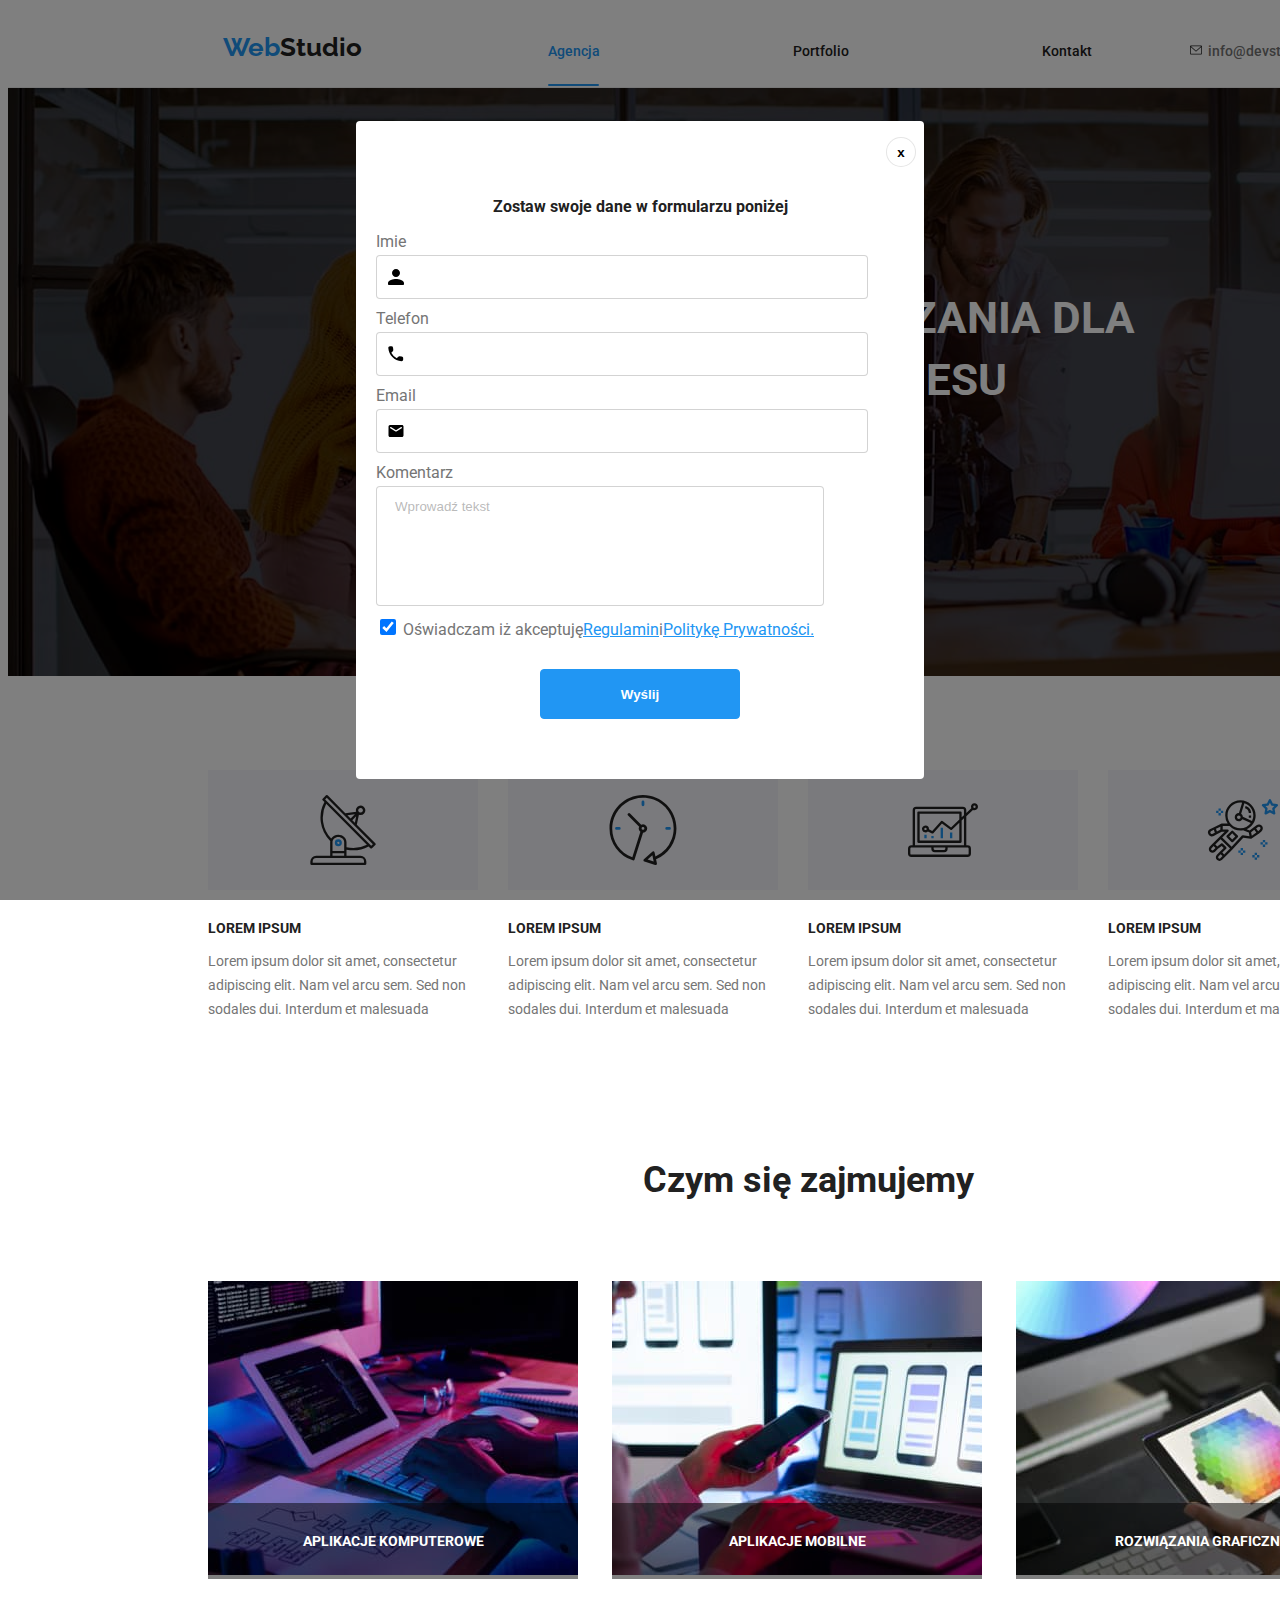
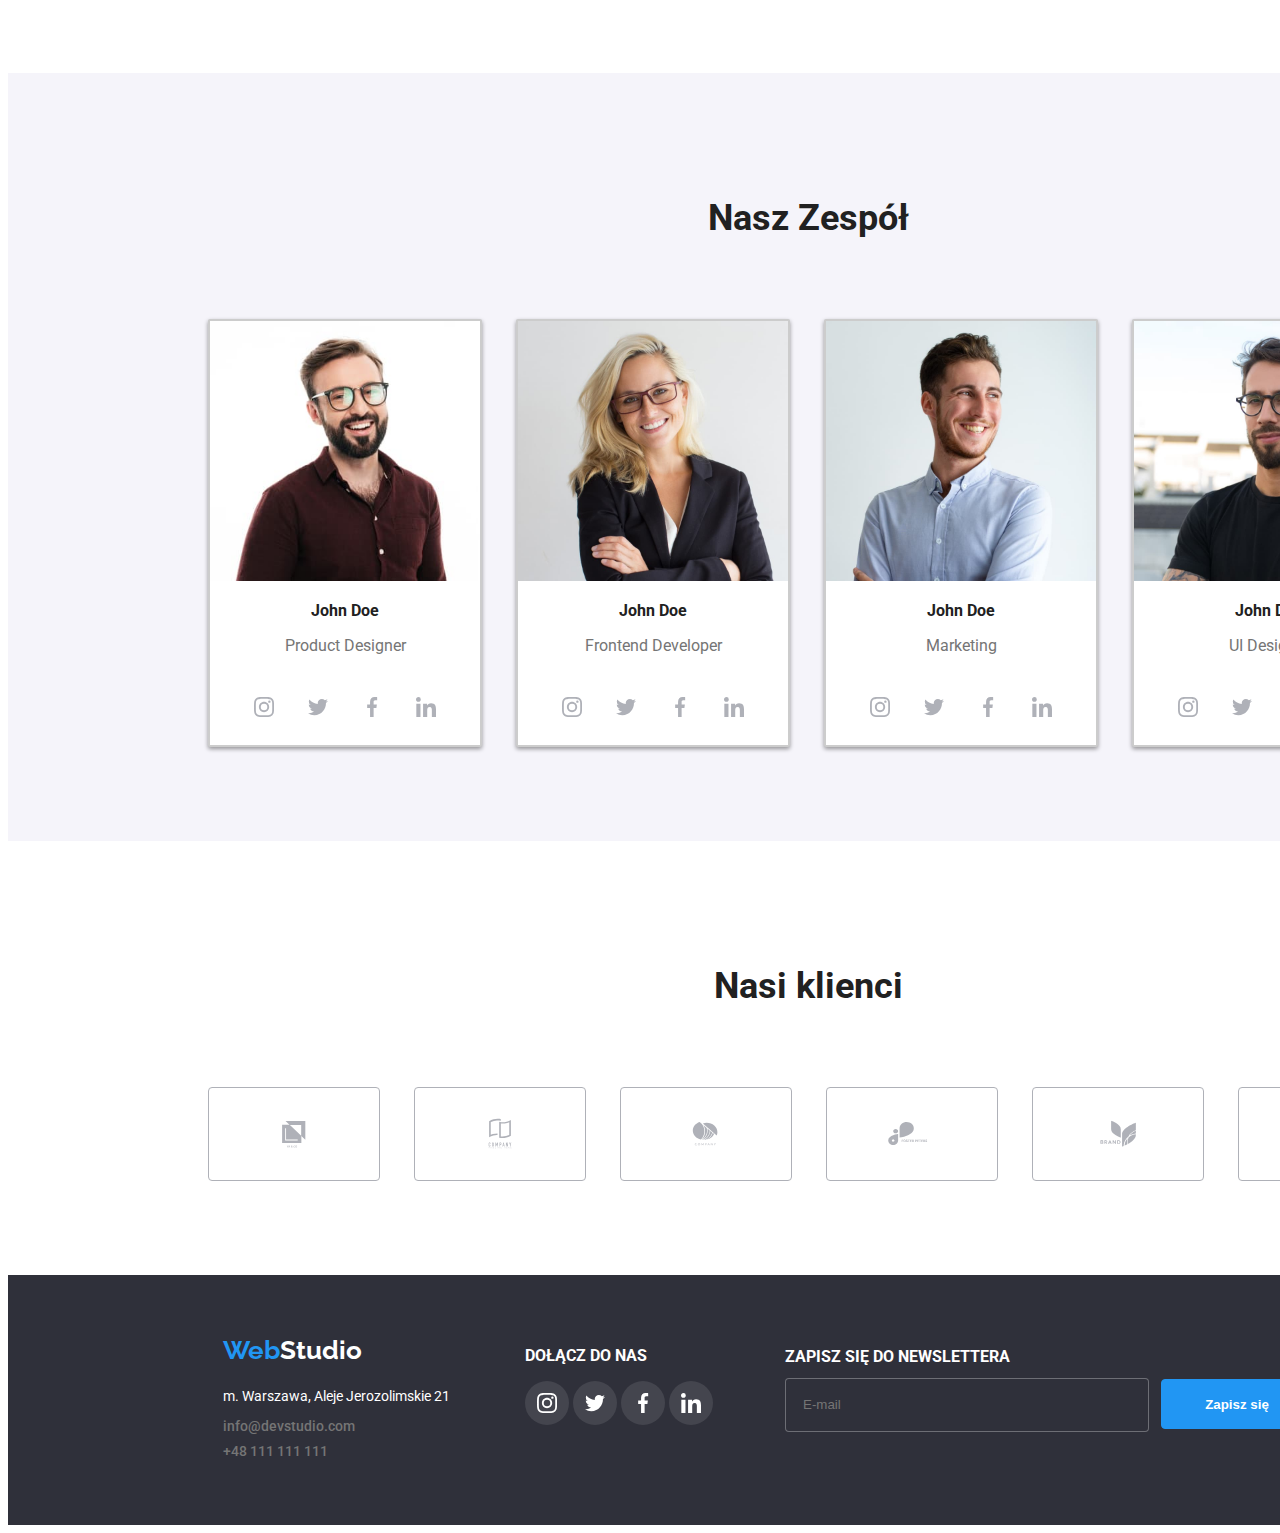
==== index.html @ 36c7d18f "hw07" ====
<!DOCTYPE html>
<html lang="pl">
  <head>
    <meta charset="UTF-8" />
    <meta http-equiv="X-UA-Compatible" content="IE=edge" />
    <meta name="viewport" content="width=device-width, initial-scale=1.0" />
    <title>WebStudio</title>
    <link rel="preconnect" href="https://fonts.googleapis.com" />
    <link rel="preconnect" href="https://fonts.gstatic.com" crossorigin />
    <link
      href="https://fonts.googleapis.com/css2?family=Raleway:wght@500&family=Roboto:wght@400;500;700;900&display=swap"
      rel="stylesheet"
    />
    <link
      rel="stylesheet"
      href="https://cdnjs.cloudflare.com/ajax/libs/modern-normalize/2.0.0/modern-normalize.min.css"
      integrity="sha512-4xo8blKMVCiXpTaLzQSLSw3KFOVPWhm/TRtuPVc4WG6kUgjH6J03IBuG7JZPkcWMxJ5huwaBpOpnwYElP/m6wg=="
      crossorigin="anonymous"
      referrerpolicy="no-referrer"
    />
    <link rel="stylesheet" href="css/styles.css" />
  </head>
  <body>
      <header>
        <nav>
          <div class="webstudio">
            <a href="index.html"
              ><span class="web">Web</span
              ><span class="studio-header">Studio</span></a
            >
          </div>
          <ul class="bookmarks">
            <li><a href="index.html" class="active">Agencja</a></li>
            <li><a href="portfolio.html">Portfolio</a></li>
            <li><a href="/contact">Kontakt</a></li>
          </ul>
          <ul class="contact">
            <li>
              <svg id="icon-envelope" width="16" height="12">
                <use href="./images/icons.svg#icon-envelope"></use>
              </svg>
              <a href="mailto:info@devstudio.com">info@devstudio.com</a>
            </li>
            <li>
              <svg id="icon-smartphone" width="16" height="12">
                <use href="./images/icons.svg#icon-smartphone"></use>
              </svg>
              <a href="tel:+48111111111">+48 111 111 111</a>
            </li>
          </ul>
        </nav>  
      </header>
      <main>
        <div class="container">
          <div class="main-box">
            <h1 class="main-text">EFEKTYWNE ROZWIĄZANIA DLA WASZEGO BIZNESU</h1>
            <button class="btn-order" type="button" data-modal-open>Zamów usługe</button>
          </div> 
          <div class="modal" data-modal>
            <div class="modal-content">
              <button class="modal-close" type="button" data-modal-close>x</button>
              <div class="modal-text">
                <p class="data-form-text">Zostaw swoje dane w formularzu poniżej</p>
              </div>
              <form>
                <ul>
                  <li>
                    <label class="id-placeholder-modal">
                      <span class="placeholder-modal-text">Imie</span>
                        <div class="input-modal">
                          <svg widt="16" height="16" class="icon-modal">
                            <use href="./images/icons-modal.svg#icon-person-modal"></use>
                          </svg>
                          <input type="text" name="name" class="text-input-modal" />
                        </div>
                    </label>
                  </li>
                  <li>
                    <label class="id-placeholder-modal">
                      <span class="placeholder-modal-text">Telefon</span>
                        <div class="input-modal">
                          <svg widt="16" height="16" class="icon-modal">
                            <use href="./images/icons-modal.svg#icon-phone-modal"></use>
                          </svg>
                          <input type="text" name="telephone" class="text-input-modal" />
                        </div>
                    </label>
                  </li>
                  <li>
                    <label class="id-placeholder-modal">
                      <span class="placeholder-modal-text">Email</span>
                        <div class="input-modal">
                          <svg widt="16" height="16" class="icon-modal">
                            <use href="./images/icons-modal.svg#icon-envelope-modal"></use>
                          </svg>
                          <input type="text" name="email" class="text-input-modal"  />
                        </div>
                    </label>
                  </li>
                  <li>
                    <label class="id-placeholder-modal">
                      <span class="placeholder-modal-text">Komentarz</span>
                        <div class="input-comment-modal">
                          <input 
                            type="text" 
                            name="comment" 
                            placeholder="Wprowadź tekst"
                            class="enter-text" />
                        </div>
                    </label>
                  </li>
                </ul>
              </form>
              <form>
                <label>
                  <div class="checkbox-modal">
                    <input 
                      type="checkbox" 
                      name="privacy" 
                      value="checked" checked />
                  </div>
                  <span class="privacy-text">Oświadczam iż akceptuję <u>Regulamin</u> i <u>Politykę Prywatności.</u></span>
                </label>
              </form>
                <div class="btn-send-modal">
                  <button type="submit">Wyślij</button>     
                </div>
            </div>
          </div>
        </div> 
        <ul class="lorem-main-box">
          <li class="lorem-box">
            <div class="container-svg-lorem">
              <svg widt="70" height="70">
                <use href="./images/icons.svg#icon-antenna-1"></use>
              </svg>
            </div>
            <p class="lorem-header">LOREM IPSUM</p>
            <p class="lorem-text">
              Lorem ipsum dolor sit amet, consectetur adipiscing elit. Nam vel
              arcu sem. Sed non sodales dui. Interdum et malesuada
            </p>
          </li>
          <li class="lorem-box">
            <div class="container-svg-lorem">
              <svg widt="70" height="70">
                <use href="./images/icons.svg#icon-clock-1"></use>
              </svg>
            </div>
            <p class="lorem-header">LOREM IPSUM</p>
            <p class="lorem-text">
              Lorem ipsum dolor sit amet, consectetur adipiscing elit. Nam vel
              arcu sem. Sed non sodales dui. Interdum et malesuada
            </p>
          </li>
          <li class="lorem-box">
            <div class="container-svg-lorem">
              <svg widt="70" height="70">
                <use href="./images/icons.svg#icon-diagram-1"></use>
              </svg>
            </div>
            <p class="lorem-header">LOREM IPSUM</p>
            <p class="lorem-text">
              Lorem ipsum dolor sit amet, consectetur adipiscing elit. Nam vel
              arcu sem. Sed non sodales dui. Interdum et malesuada
            </p>
          </li>
          <li class="lorem-box">
            <div class="container-svg-lorem">
              <svg widt="70" height="70">
                <use href="./images/icons.svg#icon-astronaut-1"></use>
              </svg>
            </div>
            <p class="lorem-header">LOREM IPSUM</p>
            <p class="lorem-text">
              Lorem ipsum dolor sit amet, consectetur adipiscing elit. Nam vel
              arcu sem. Sed non sodales dui. Interdum et malesuada
            </p>
          </li>
        </ul>
          <section class="work">
              <div class="what-we-do">
                <h2>Czym się zajmujemy</h2>
              </div>
              <div class="images-work-what-we-do">
                <ul class="work-img">
                  <div class="what-we-do-img">
                  <li>
                    <div class="overlay">
                      APLIKACJE KOMPUTEROWE
                    </div>
                    <img
                      src="images/box1.jpg"
                      alt="write code"
                      width="370"
                      height="294"
                    />
                  </li>
                  </div>
                  <div class="what-we-do-img">
                  <li>
                    <div class="overlay">
                      APLIKACJE MOBILNE
                    </div>
                    <img
                      src="images/box2.jpg"
                      alt="mobile aplication"
                      width="370"
                      height="294"
                    />
                  </li>
                  </div>
                  <div class="what-we-do-img">
                  <li>
                    <div class="overlay">
                        ROZWIĄZANIA GRAFICZNE
                    </div>
                    <img
                      src="images/box3.jpg"
                      alt="color design"
                      width="370"
                      height="294"
                    />
                  </li>
                  </div>
                </ul>
              </div>
          </section>
          <div class="our-team-background">
            <section class="team">
              <div class="our-team">
                <h2>Nasz Zespół</h2>
              </div>
              <div class="images-team">
                <ul class="images-persons-ul">
                  <div class="images-persons">
                    <li>
                      <img
                        src="images/teamcard1.jpg"
                        alt="John Doe Product Designer"
                        width="270"
                        height="260"
                      />
                      <p class="name">John Doe</p>
                      <p class="position-job">Product Designer</p>
                    </li>
                      <div class="svg-icon-position">
                        <div class="container-icon">
                          <svg id="icon-inst" width="20" height="20">
                            <use href="./images/icons-social-media.svg#icon-instagram-2"></use>
                          </svg>
                        </div>
                        <div class="container-icon">
                          <svg id="icon-twitt" width="20" height="20">
                            <use href="./images/icons-social-media.svg#icon-twitter-1"></use>
                          </svg>
                        </div>
                        <div class="container-icon">
                          <svg id="icon-face" width="20" height="20">
                            <use href="./images/icons-social-media.svg#icon-facebook-1"></use>
                          </svg>
                        </div>
                        <div class="container-icon">
                          <svg id="icon-link" width="20" height="20">
                            <use href="./images/icons-social-media.svg#icon-linkedin-1"></use>
                          </svg>
                        </div>
                      </div>
                  </div>
                  <div class="images-persons">
                    <li>
                      <img
                        src="images/teamcard2.jpg"
                        alt="John Doe Frontend Developer"
                        width="270"
                        height="260"
                      />
                      <p class="name">John Doe</p>
                      <p class="position-job">Frontend Developer</p>
                    </li>
                    <div class="svg-icon-position">
                        <div class="container-icon">
                          <svg id="icon-inst" width="20" height="20">
                            <use href="./images/icons-social-media.svg#icon-instagram-2"></use>
                          </svg>
                        </div>
                        <div class="container-icon">
                          <svg id="icon-twitt" width="20" height="20">
                            <use href="./images/icons-social-media.svg#icon-twitter-1"></use>
                          </svg>
                        </div>
                        <div class="container-icon">
                          <svg id="icon-face" width="20" height="20">
                            <use href="./images/icons-social-media.svg#icon-facebook-1"></use>
                          </svg>
                        </div>
                        <div class="container-icon">
                          <svg id="icon-link" width="20" height="20">
                            <use href="./images/icons-social-media.svg#icon-linkedin-1"></use>
                          </svg>
                        </div>
                      </div>
                  </div>
                  <div class="images-persons">
                    <li>
                      <img
                        src="images/teamcard3.jpg"
                        alt="John Doe Marketing"
                        width="270"
                        height="260"
                      />
                      <p class="name">John Doe</p>
                      <p class="position-job">Marketing</p>
                    </li>
                    <div class="svg-icon-position">
                        <div class="container-icon">
                          <svg id="icon-inst" width="20" height="20">
                            <use href="./images/icons-social-media.svg#icon-instagram-2"></use>
                          </svg>
                        </div>
                        <div class="container-icon">
                          <svg id="icon-twitt" width="20" height="20">
                            <use href="./images/icons-social-media.svg#icon-twitter-1"></use>
                          </svg>
                        </div>
                        <div class="container-icon">
                          <svg id="icon-face" width="20" height="20">
                            <use href="./images/icons-social-media.svg#icon-facebook-1"></use>
                          </svg>
                        </div>
                        <div class="container-icon">
                          <svg id="icon-link" width="20" height="20">
                            <use href="./images/icons-social-media.svg#icon-linkedin-1"></use>
                          </svg>
                        </div>
                      </div>
                  </div>
                  <div class="images-persons">
                    <li>
                      <img
                        src="images/teamcard4.jpg"
                        alt="John Doe UI Designer"
                        width="270"
                        height="260"
                      />
                      <p class="name">John Doe</p>
                      <p class="position-job">UI Designer</p>
                    </li>
                    <div class="svg-icon-position">
                        <div class="container-icon">
                          <svg id="icon-inst" width="20" height="20">
                            <use href="./images/icons-social-media.svg#icon-instagram-2"></use>
                          </svg>
                        </div>
                        <div class="container-icon">
                          <svg id="icon-twitt" width="20" height="20">
                            <use href="./images/icons-social-media.svg#icon-twitter-1"></use>
                          </svg>
                        </div>
                        <div class="container-icon">
                          <svg id="icon-face" width="20" height="20">
                            <use href="./images/icons-social-media.svg#icon-facebook-1"></use>
                          </svg>
                        </div>
                        <div class="container-icon">
                          <svg id="icon-link" width="20" height="20">
                            <use href="./images/icons-social-media.svg#icon-linkedin-1"></use>
                          </svg>
                        </div>
                      </div>
                  </div>
                </ul>
            </section>
          </div>
        <div class="our-clients">
          <h2>Nasi klienci</h2>
        </div>
        <div class="container-clients">
          <div class="svg-client-position">
            <div class="container-svg-client">
              <svg id="client-1" width="106" height="60">
                <use href="./images/icons.svg#icon-client-1"></use>
              </svg>
            </div>
          </div>
          <div class="svg-client-position">
            <div class="container-svg-client">
              <svg id="client-2" width="106" height="60">
                <use href="./images/icons.svg#icon-client-2"></use>
              </svg>
            </div>
          </div>
          <div class="svg-client-position">
            <div class="container-svg-client">
              <svg id="client-3" width="106" height="60">
                <use href="./images/icons.svg#icon-client-3"></use>
              </svg>
            </div>
          </div>
          <div class="svg-client-position">
            <div class="container-svg-client">
              <svg id="client-4" width="106" height="60">
                <use href="./images/icons.svg#icon-client-4"></use>
              </svg>
            </div>
          </div>
          <div class="svg-client-position">
            <div class="container-svg-client">
              <svg id="client-5" width="106" height="60">
                <use href="./images/icons.svg#icon-client-5"></use>
              </svg>
            </div>
          </div>
          <div class="svg-client-position">
            <div class="container-svg-client">
              <svg id="client-6" width="106" height="60">
                <use href="./images/icons.svg#icon-client-6"></use>
              </svg>
            </div>
          </div>
        </div>
      </main>
      <footer>
          <div class="footer-address">
            <div class="webstudio-footer">
            <a href=" index.html"
              ><span class="web">Web</span
              ><span class="studio-footer">Studio</span></a
            >
            </div>
            <address>
              <p class="city">m. Warszawa, Aleje Jerozolimskie 21</p>
              <ul>
                <div class="contact-footer-mail">
                <li>
                  <a href="mailto:info@devstudio.com">info@devstudio.com</a>
                </li>
                </div>
                <div class="contact-footer-tel">
                <li>
                  <a href="tel:+48111111111">+48 111 111 111</a>
                </li>
                </div>
              </ul>
            </address>
          </div>
          <div class="container-join">
              <p class="join">DOŁĄCZ DO NAS</p>
              <div class="container-icon-footer">
                <svg id="icon-inst-footer" width="20" height="20">
                  <use href="./images/icons-social-media.svg#icon-instagram-2"></use>
                </svg>
              </div>
              <div class="container-icon-footer">
                <svg id="icon-twitt-footer" width="20" height="20">
                  <use href="./images/icons-social-media.svg#icon-twitter-1"></use>
                </svg>
              </div>
              <div class="container-icon-footer">
                <svg id="icon-face-footer" width="20" height="20">
                  <use href="./images/icons-social-media.svg#icon-facebook-1"></use>
                </svg>
              </div>
              <div class="container-icon-footer">
                <svg id="icon-link-footer" width="20" height="20">
                  <use href="./images/icons-social-media.svg#icon-linkedin-1"></use>
                </svg>
              </div>
          </div>
            <form>
                <div class="container-newsletter">
                  <label>
                    <div class="sign-up">
                      ZAPISZ SIĘ DO NEWSLETTERA
                    </div>
                    <div class="input-email">
                      <input type="text" name="email" placeholder="E-mail" class="email-input" />
                    </div>
                  </label>
                  <div class="btn-sign-up">
                    <button type="submit">Zapisz się 
                      <svg id="icon-send" width="24" height="24">
                        <use href="./images/icons-modal.svg#icon-send"></use>
                      </svg> 
                    </button>
                  </div>
                </div>
            </form>
      </footer>
    <script src="./js/modal.js"></script>
  </body>
</html>
---- css/styles.css ----
/* ---- HOME PAGE ---- */
body {
  font-family: "Roboto", sans-serif;
  color: rgba(33, 33, 33, 1);
}

.container {
  width: 1200px;
}

ul {
  margin: 0;
  padding: 0;
}

a {
  margin: 0;
  padding: 0;
  text-decoration: none;
}

li {
  list-style-type: none;
  display: inline;
}

header {
  width: 1600px;
}

nav {
  display: inline-flex;
  align-items: baseline;
  width: 1600px;
  border-bottom: 1px solid rgba(236, 236, 236, 1);
}

.webstudio {
  padding-top: 24px;
  padding-right: 93px;
  padding-bottom: 25px;
  padding-left: 215px;
}

.web,
.studio-header,
.studio-footer {
  font-family: "Raleway", sans-serif;
  font-size: 26px;
  font-weight: bold;
}

.web {
  color: rgba(33, 150, 243, 1);
}

:root {
  --studio-header-color: rgba(33, 33, 33, 1);
  --studio-footer-color: rgba(255, 255, 255, 1);
}

.studio-header {
  color: var(--studio-header-color);
}

.studio-footer {
  color: var(--studio-footer-color);
}

.bookmarks > li > a {
  display: inline-flex;
  font-size: 14px;
  font-weight: 500;
  color: rgba(33, 33, 33, 1);
  margin-right: 46px;
  position: relative;
}

.bookmarks > li > a:first-child {
  margin-left: 93px;
}

.bookmarks > li > a:last-child {
  padding-right: 50px;
}

.bookmarks > li > a:hover {
  color: rgba(33, 150, 243, 1);
  transition: 250ms;
  transition-timing-function: cubic-bezier(0.4, 0, 0.2, 1);
}

.bookmarks > li > a.active,
.bookmarks > li > a.active:hover {
  color: rgba(33, 150, 243, 1);
  transition: 250ms;
  transition-timing-function: cubic-bezier(0.4, 0, 0.2, 1);
}

.bookmarks > li > a.active::after,
.bookmarks > li > a:hover::after {
  content: "";
  position: absolute;
  bottom: -27px;
  left: 0;
  width: 50%;
  height: 2px;
  background-color: rgba(33, 150, 243, 1);
  border-radius: 5px;
  border-width: 4px;
  transition: 250ms;
  transition-timing-function: cubic-bezier(0.4, 0, 0.2, 1);
}

.contact > li > a {
  display: inline-flex;
  font-size: 14px;
  font-weight: 500;
  color: rgba(117, 117, 117, 1);
  margin-right: 30px;
}

.contact > li > a:hover {
  color: rgba(33, 150, 243, 1);
  transition: 250ms;
  transition-timing-function: cubic-bezier(0.4, 0, 0.2, 1);
}

#icon-smartphone,
#icon-envelope {
  fill: currentColor;
  cursor: pointer;
}

#icon-envelope:hover {
  fill: rgba(33, 150, 243, 1);
  transition: 250ms;
  transition-timing-function: cubic-bezier(0.4, 0, 0.2, 1);
}

#icon-smartphone:hover {
  fill: rgba(33, 150, 243, 1);
  transition: 250ms;
  transition-timing-function: cubic-bezier(0.4, 0, 0.2, 1);
}

.main-box {
  background-image: url(../images/picture-effective.jpg);
  width: 1600px;
  box-shadow: -1600px 22px 0px 1600px rgba(0, 0, 0, 0.5) inset;
  -webkit-box-shadow: -1600px 22px 0px 1600px rgba(0, 0, 0, 0.5) inset;
  -moz-box-shadow: -1600px 22px 0px 1600px rgba(0, 0, 0, 0.5) inset;
}

.main-text {
  font-size: 44px;
  color: rgba(255, 255, 255, 1);
  line-height: 1.4;
  padding: 200px 452px 15px 452px;
  margin: 0 auto;
  display: flex;
  flex: wrap;
  text-align: center;
}

.btn-order {
  font-size: 16px;
  font-weight: 500;
  font-weight: bold;
  line-height: 1.6;
  background-color: rgba(33, 150, 243, 1);
  color: white;
  width: 200px;
  height: 50px;
  border-radius: 4px;
  cursor: pointer;
  margin: auto 700px 200px 700px;
}

.btn-order > li > button:hover {
  background-color: rgba(33, 150, 243, 1);
  color: rgba(255, 255, 255, 1);
}

.modal {
  position: fixed;
  top: 0;
  left: 0;
  width: 100%;
  height: 100%;
  background-color: rgba(0, 0, 0, 0.5);
  display: flex;
  justify-content: center;
  align-items: center;
  z-index: 9999;
}

.modal-content {
  background-color: rgba(255, 255, 255, 1);
  padding: 20px;
  border-radius: 4px;
  /* height: 581px; */
  width: 528px;
  position: relative;
}

.modal-close {
  margin-top: 8px;
  width: 30px;
  height: 30px;
  border-radius: 50%;
  background-color: rgba(255, 255, 255, 1);
  border: solid 1px rgba(0, 0, 0, 0.1);
  position: absolute;
  top: 8px;
  right: 8px;
  color: #000;
  font-weight: bold;
  display: flex;
  justify-content: center;
  align-items: center;
}

.is-hidden {
  display: none;
}

.modal-text > p {
  text-align: center;
  padding-top: 40px;
  font-weight: 700;
}

.data-form-text > p {
  font-weight: 700;
  color: black;
}

.id-placeholder-modal > label {
  display: block;
}

.placeholder-modal-text {
  color: rgba(117, 117, 117, 1);
  display: block;
  margin-bottom: 4px;
}

.input-modal > input {
  border: 1px solid rgba(33, 33, 33, 0.2);
  border-radius: 4px;
  height: 40px;
  width: 448px;
  margin-right: 12px;
  margin-bottom: 10px;
  outline: none;
  transition: 250ms;
  transition-timing-function: cubic-bezier(0.4, 0, 0.2, 1);
}

.input-modal > input:focus {
  border-color: rgba(33, 150, 243, 1);
}

.input-modal {
  position: relative;
}

.icon-modal {
  position: absolute;
  top: 40%;
  left: 0;
  margin-left: -130px;
  transform: translateY(-50%);
  pointer-events: none;
  transition: 250ms;
  transition-timing-function: cubic-bezier(0.4, 0, 0.2, 1);
}

.icon-modal > svg:focus {
  fill: rgba(33, 150, 243, 1);
}

.text-input-modal {
  padding-left: 40px;
}

.input-comment-modal > input {
  border: 1px solid rgba(33, 33, 33, 0.2);
  border-radius: 4px;
  height: 120px;
  width: 448px;
  margin-right: 12px;
  margin-bottom: 10px;
  box-sizing: border-box;
  outline: none;
  transition: 250ms;
  transition-timing-function: cubic-bezier(0.4, 0, 0.2, 1);
}

.input-comment-modal > input:focus {
  border-color: rgba(33, 150, 243, 1);
}

.enter-text::placeholder {
  position: relative;
  top: -40px;
  padding-left: 16px;
  color: rgba(117, 117, 117, 0.5);
}

.checkbox-modal > input {
  width: 16px;
  height: 16px;
}

.checkbox-modal {
  display: inline-flex;
  align-items: center;
  justify-content: center;
}

.privacy-text {
  display: inline-flex;
  align-items: center;
  margin: 0;
  padding-bottom: 30px;
  padding-top: -50px;
  color: rgba(117, 117, 117, 1);
  text-align: center;
}

.privacy-text u {
  text-decoration: underline;
  color: rgba(33, 150, 243, 1);
}

.btn-send-modal {
  display: flex;
  justify-content: center;
  padding-bottom: 40px;
}

main {
  width: 1600px;
}

.lorem-main-box {
  display: flex;
  justify-content: center;
  padding-top: 94px;
  padding-left: 215px;
  padding-right: 215px;
}

.lorem-box {
  margin-right: 30px;
}

.lorem-header {
  padding-top: 30px;
  margin: 0px;
}

.container-svg-lorem {
  background-color: rgba(245, 244, 250, 1);
  width: 270px;
  height: 120px;
  display: flex;
  justify-content: center;
  align-items: center;
}

#icon-link,
#icon-face,
#icon-twitt,
#icon-inst {
  width: 20px;
  height: 20px;
  cursor: pointer;
  transition: fill 0.3s;
}

.container-icon {
  display: inline-flex;
  align-items: center;
  justify-content: center;
  width: 40px;
  height: 40px;
  border-radius: 50%;
  background-color: rgba(255, 255, 255, 1);
  margin-right: 10px;
  overflow: hidden;
}

.container-icon:last-child {
  margin-right: 0px;
}

.container-icon:hover {
  background-color: rgba(33, 150, 243, 1);
  transition: 250ms;
  transition-timing-function: cubic-bezier(0.4, 0, 0.2, 1);
}

.container-icon svg {
  width: 100%;
  height: 100%;
  fill: rgba(175, 177, 184, 1);
}

.container-icon:hover svg {
  fill: rgba(255, 255, 255, 1);
}

.svg-icon-position {
  padding-top: 16px;
  padding-bottom: 18px;
  padding-left: 32px;
  padding-right: 32px;
}

.lorem-header {
  font-size: 14px;
  font-weight: bold;
  box-sizing: border-box;
}

.lorem-text {
  font-size: 14px;
  line-height: 1.7;
  color: rgba(117, 117, 117, 1);
  box-sizing: border-box;
}

.what-we-do {
  display: flex;
  justify-content: center;
  padding-top: 94px;
  padding-right: 624px;
  padding-left: 624px;
  padding-bottom: 50px;
}

.what-we-do-img {
  position: relative;
  display: inline-block;
  flex-direction: row;
  justify-content: space-between;
  margin-right: 30px;
}

.what-we-do-img:last-child {
  margin-right: 0;
}

.overlay {
  position: absolute;
  bottom: 25%;
  left: 0;
  right: 0;
  bottom: 0;
  display: flex;
  align-items: center;
  justify-content: center;
  background-color: rgba(0, 0, 0, 0.5);
  color: rgba(255, 255, 255, 1);
  font-size: 14px;
  font-weight: bold;
  text-align: center;
  padding: 30px;
  transition: 250ms;
  transition-timing-function: cubic-bezier(0.4, 0, 0.2, 1);
}

h2 {
  font-size: 36px;
  font-weight: bold;
}

.work {
  justify-content: center;
  width: 1600px;
}

.images-work-what-we-do {
  padding-right: 200px;
  padding-left: 200px;
  padding-bottom: 94px;
}

.work-img > li > a {
  display: inline-flex;
  flex-direction: row;
  justify-content: space-between;
  padding-right: 215px;
  padding-bottom: 94px;
  padding-left: 215px;
}

.images-team {
  display: inline-block;
  flex-wrap: wrap;
  padding-right: 200px;
  padding-bottom: 94px;
  padding-left: 200px;
}
.our-team-background {
  background-color: rgba(245, 244, 250, 1);
}
.our-team {
  display: flex;
  justify-content: center;
  padding-top: 94px;
  padding-right: 695px;
  padding-left: 695px;
  padding-bottom: 50px;
}

.images-persons-ul {
  padding-left: 0;
}

.images-persons {
  display: inline-block;
  flex-direction: row;
  justify-content: space-between;
  margin-right: 30px;
  border: 2px solid rgba(0, 0, 0, 0.2);
  border-radius: 2px;
  text-align: center;
  background-color: rgba(255, 255, 255, 1);
  box-shadow: 0px 2px 4px 0px rgba(0, 0, 0, 0.4);
  -webkit-box-shadow: 0px 2px 4px 0px rgba(0, 0, 0, 0.4);
  -moz-box-shadow: 0px 2px 4px 0px rgba(0, 0, 0, 0.4);
}

.images-persons:last-child {
  margin-right: 0px;
}

.images-persons:first-child {
  margin-left: 0px;
}

.name {
  font-size: 16px;
  font-weight: bold;
  font-weight: medium;
  justify-content: center;
}

.position-job {
  font-size: 16px;
  font-weight: medium;
  color: rgba(117, 117, 117, 1);
  justify-content: center;
}

.our-clients {
  display: flex;
  justify-content: center;
  padding-top: 94px;
  padding-right: 215px;
  padding-left: 215px;
  padding-bottom: 0px;
  margin: 0px;
}

.container-clients {
  display: inline-block;
  width: 1600px;
  padding-top: 50px;
  padding-right: 200px;
  padding-left: 200px;
  padding-bottom: 94px;
}

.svg-client-position {
  display: inline-block;
  flex-direction: row;
  justify-content: space-between;
  margin-right: 30px;
}

.svg-client-position:last-child {
  margin-right: 0px;
}

.svg-client-position:first-child {
  margin-left: 0px;
}

.container-svg-client {
  display: flex;
  justify-content: center;
  align-items: center;
  border: 1px solid rgba(175, 177, 184, 1);
  fill: rgba(175, 177, 184, 1);
  border-radius: 4px;
  width: 170px;
  height: 92px;
  cursor: pointer;
  transition: fill 0.3s;
}

.container-svg-client:hover {
  border: 1px solid rgba(33, 150, 243, 1);
  fill: rgba(33, 150, 243, 1);
  box-shadow: 0px 11px 17px -5px rgba(0, 0, 0, 0.4);
  -webkit-box-shadow: 0px 11px 17px -5px rgba(0, 0, 0, 0.4);
  -moz-box-shadow: 0px 11px 17px -5px rgba(0, 0, 0, 0.4);
  transition: 250ms;
  transition-timing-function: cubic-bezier(0.4, 0, 0.2, 1);
}

footer {
  background-color: rgba(47, 48, 58, 1);
  width: 1600px;
  display: flex;
  justify-content: left;
}

.webstudio-footer {
  padding-top: 60px;
  padding-right: 93px;
  padding-bottom: 0px;
  padding-left: 215px;
}

address {
  font-style: normal;
}

.city {
  font-size: 14px;
  line-height: 1.7;
  color: rgba(255, 255, 255, 1);
  padding-top: 20px;
  padding-left: 215px;
  padding-bottom: 9px;
  margin: 0;
}

.contact-footer-mail > li > a {
  display: flex;
  font-size: 14px;
  font-weight: 500;
  color: rgba(117, 117, 117, 1);
  padding-left: 215px;
  padding-bottom: 9px;
}

.contact-footer-mail > li > a:hover {
  color: rgba(33, 150, 243, 1);
  transition: 250ms;
  transition-timing-function: cubic-bezier(0.4, 0, 0.2, 1);
}

.contact-footer-tel > li > a {
  display: flex;
  font-size: 14px;
  font-weight: 500;
  color: rgba(117, 117, 117, 1);
  padding-left: 215px;
  padding-bottom: 60px;
}

.contact-footer-tel > li > a:hover {
  color: rgba(33, 150, 243, 1);
  transition: 250ms;
  transition-timing-function: cubic-bezier(0.4, 0, 0.2, 1);
}

.container-join {
  padding-left: 70px;
  padding-top: 55px;
  padding-bottom: 100px;
}

.join {
  color: rgba(255, 255, 255, 1);
  font-weight: 700;
}

#icon-inst-footer,
#icon-twitt-footer,
#icon-face-footer,
#icon-link-footer {
  width: 20px;
  height: 20px;
  cursor: pointer;
}

.container-icon-footer {
  display: inline-flex;
  align-items: center;
  justify-content: center;
  width: 44px;
  height: 44px;
  border-radius: 50%;
  background-color: rgba(255, 255, 255, 0.1);
  margin: auto;
  overflow: hidden;
}

.container-icon-footer svg {
  width: 100%;
  height: 100%;
  fill: rgba(255, 255, 255, 1);
}

.container-icon-footer:hover {
  background-color: rgba(33, 150, 243, 1);
  transition: 250ms;
  transition-timing-function: cubic-bezier(0.4, 0, 0.2, 1);
}

.container-newsletter {
  display: flex;
  align-items: center;
  justify-content: center;
  padding-top: 72px;
  padding-left: 72px;
}

.sign-up {
  color: rgba(255, 255, 255, 1);
  font-weight: 700;
  padding-bottom: 12px;
}

.input-email > input {
  border: 1px solid rgba(255, 255, 255, 0.3);
  border-radius: 4px;
  background-color: rgba(47, 48, 58, 1);
  height: 50px;
  width: 358px;
  margin-right: 12px;
}

.btn-sign-up {
  padding-top: 30px;
  padding-right: 72px;
}

.btn-sign-up > button,
.btn-send-modal > button {
  display: inline-flex;
  align-items: center;
  justify-content: center;
  height: 50px;
  width: 200px;
  background-color: rgba(33, 150, 243, 1);
  color: rgba(255, 255, 255, 1);
  border: 1px solid rgba(33, 150, 243, 1);
  border-radius: 4px;
  font-weight: bold;
  padding: 0;
  cursor: pointer;
  transition: box-shadow 250ms;
  transition-timing-function: cubic-bezier(0.4, 0, 0.2, 1);
}

#icon-send {
  fill: currentColor;
  width: 24px;
  height: 24px;
  margin-left: 24px;
}

.email-input::placeholder {
  padding-left: 15px;
}

/* ---- PAGE PORTFOLIO ----*/
.btn-portfolio > li > button {
  font-size: 16px;
  font-weight: 500;
  font-weight: bold;
  line-height: 1.6;
  background-color: rgba(245, 244, 250, 1);
  border-color: rgba(245, 244, 250, 1);
  padding: 6px 22px 6px 22px;
  border-radius: 4px;
  cursor: pointer;
  transition: box-shadow 250ms;
  transition-timing-function: cubic-bezier(0.4, 0, 0.2, 1);
}

button:hover {
  box-shadow: 1px 7px 18px -6px rgba(0, 0, 0, 0.52);
  -webkit-box-shadow: 1px 7px 18px -6px rgba(0, 0, 0, 0.52);
  -moz-box-shadow: 1px 7px 18px -6px rgba(0, 0, 0, 0.52);
}

.btn-portfolio:last-child {
  margin-right: 0;
}

.btn-portfolio > li > button:hover {
  background-color: rgba(33, 150, 243, 1);
  color: rgba(255, 255, 255, 1);
}

.btn-container {
  display: inline-flex;
  justify-content: space-between;
  padding-top: 70px;
  padding-right: 510px;
  padding-left: 510px;
  padding-bottom: 40px;
}

.design-name {
  font-size: 18px;
  font-weight: 700;
  font-weight: bold;
  line-height: 2;
}

.design-version {
  font-size: 16px;
  line-height: 1.9;
  color: rgba(117, 117, 117, 1);
}

.design-img {
  position: relative;
  display: inline-block;
  overflow: hidden;
  flex-direction: row;
  justify-content: space-between;
  border: 2px solid rgba(0, 0, 0, 0.2);
  border-radius: 1px;
  text-align: center;
  background-color: rgba(255, 255, 255, 1);
  cursor: pointer;
  transition: box-shadow 250ms;
  transition-timing-function: cubic-bezier(0.4, 0, 0.2, 1);
}

.overlay-portfolio {
  position: absolute;
  bottom: -100%;
  left: 0;
  width: 100%;
  height: 100%;
  background-color: rgba(33, 150, 243, 0.8);
  display: flex;
  justify-content: center;
  align-items: center;
  color: white;
  transition: 250ms;
  transition-timing-function: cubic-bezier(0.4, 0, 0.2, 1);
}

.overlay-portfolio span {
  font-size: 18px;
  line-height: 1.5;
  text-align: left;
  padding: 40px;
}

.design-img:hover .overlay-portfolio {
  bottom: 0;
}

.design-img:hover {
  box-shadow: 1px 7px 18px -6px rgba(0, 0, 0, 0.52);
  -webkit-box-shadow: 1px 7px 18px -6px rgba(0, 0, 0, 0.52);
  -moz-box-shadow: 1px 7px 18px -6px rgba(0, 0, 0, 0.52);
}

.portfolio-examples {
  display: flex;
  flex-wrap: wrap;
  gap: 30px;
  padding-left: 215px;
  padding-right: 185px;
  padding-bottom: 94px;
}
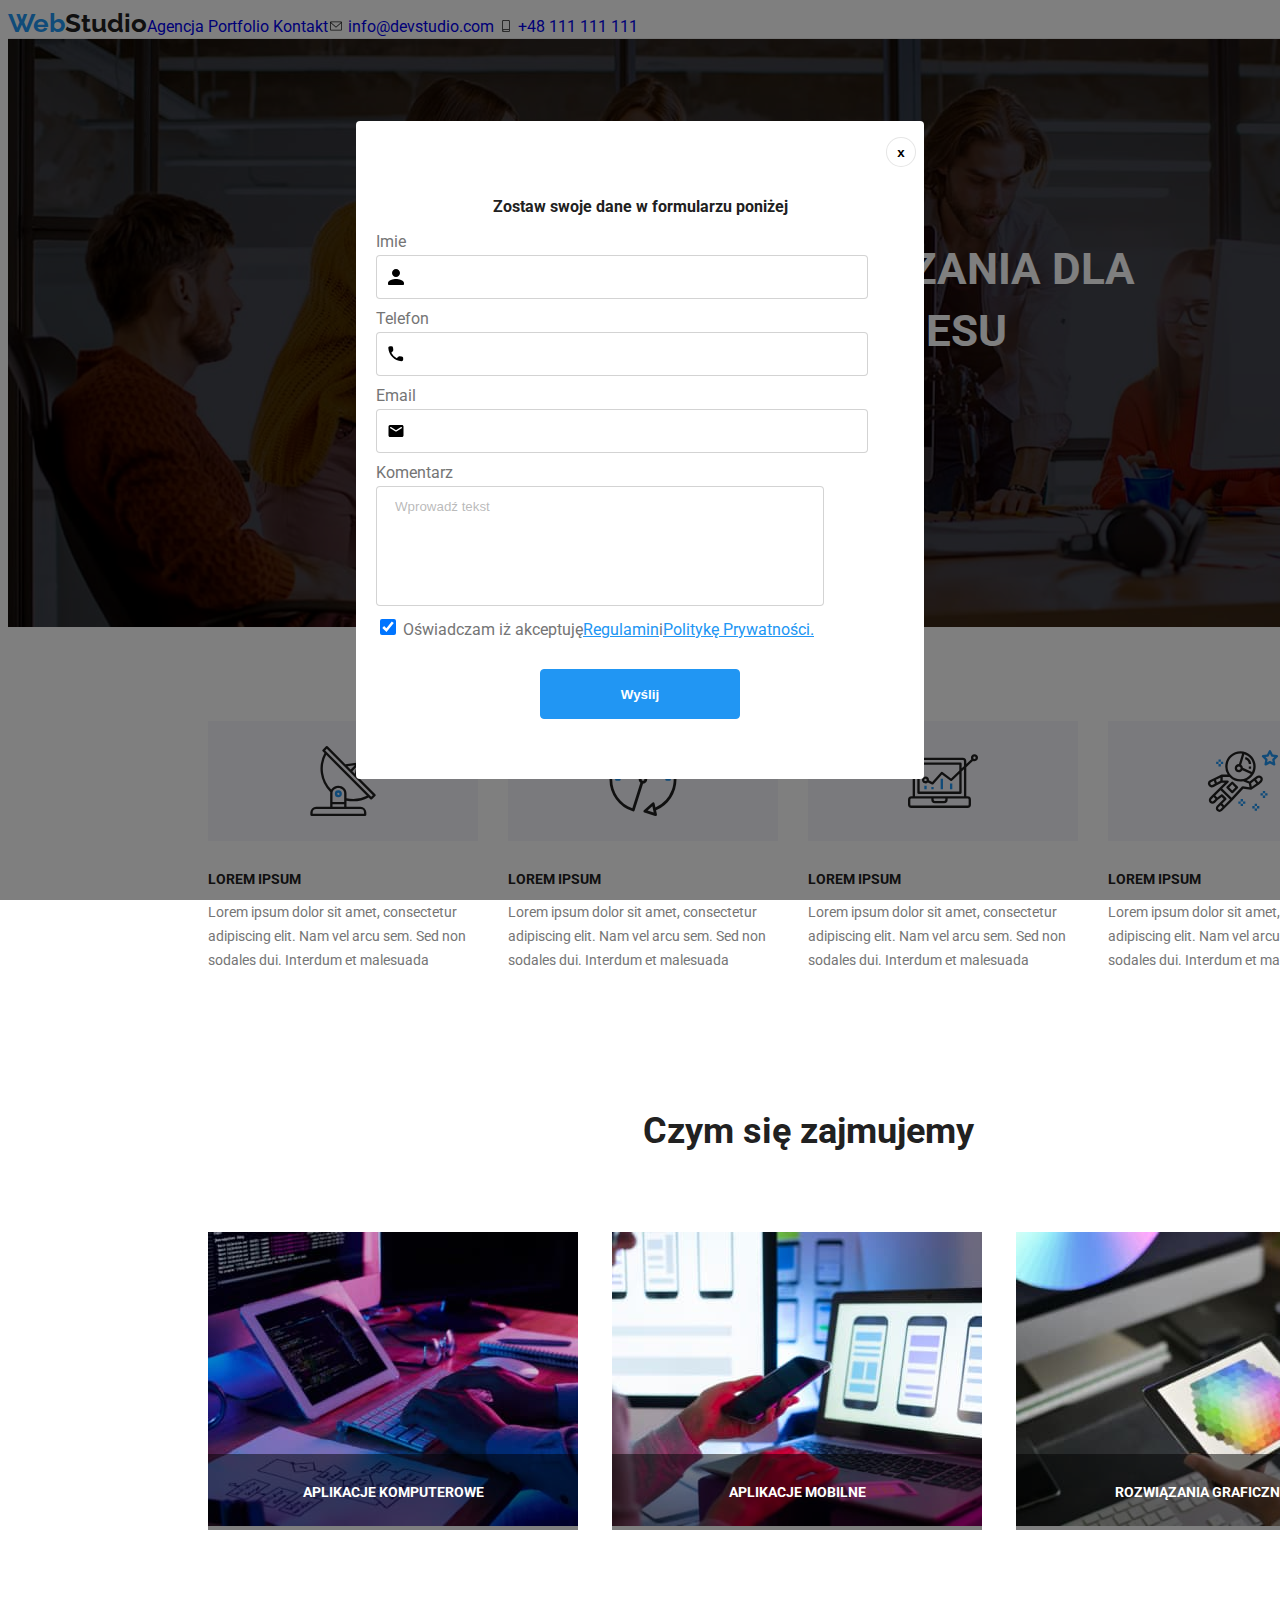
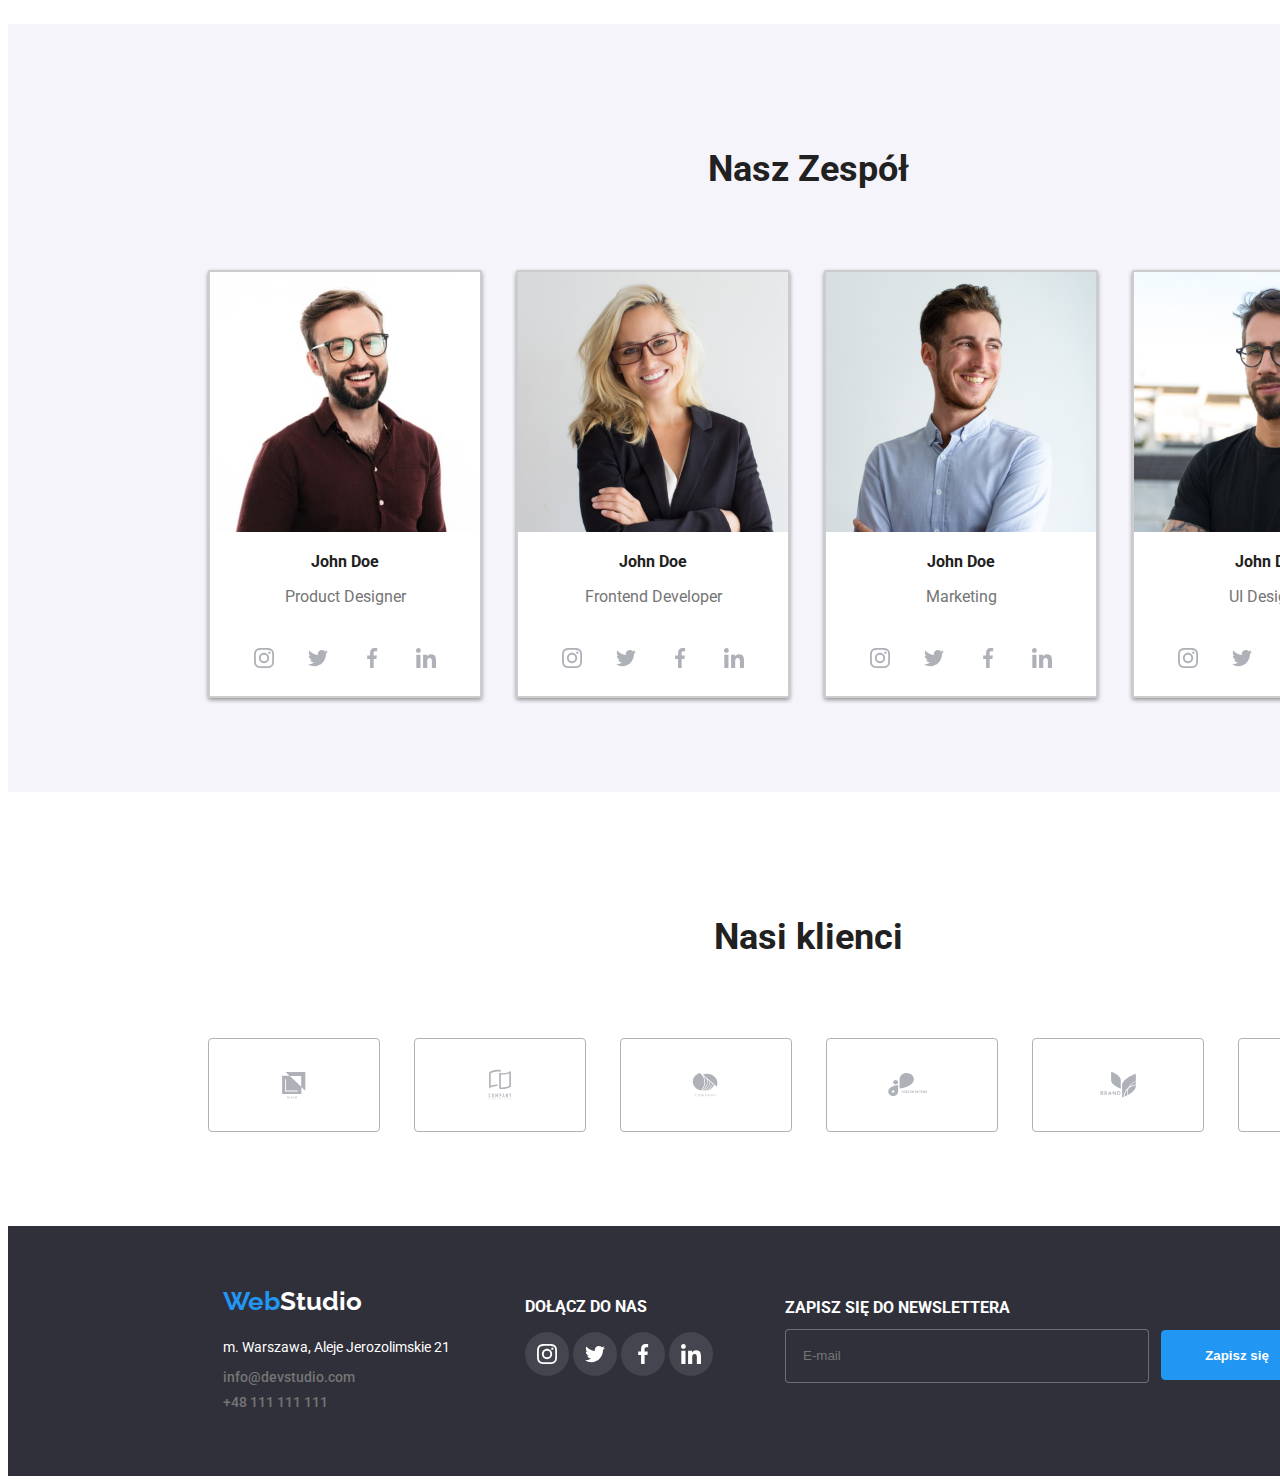
==== commit c4cf5d65: "sass" ====
--- a/index.html
+++ b/index.html
@@ -22,19 +22,19 @@
   </head>
   <body>
       <header>
-        <nav>
-          <div class="webstudio">
+        <nav class="navigation">
+          <div class="navigation__logo">
             <a href="index.html"
               ><span class="web">Web</span
               ><span class="studio-header">Studio</span></a
             >
           </div>
-          <ul class="bookmarks">
+          <ul class="navigation__bookmarks">
             <li><a href="index.html" class="active">Agencja</a></li>
             <li><a href="portfolio.html">Portfolio</a></li>
             <li><a href="/contact">Kontakt</a></li>
           </ul>
-          <ul class="contact">
+          <ul class="navigation__icons">
             <li>
               <svg id="icon-envelope" width="16" height="12">
                 <use href="./images/icons.svg#icon-envelope"></use>
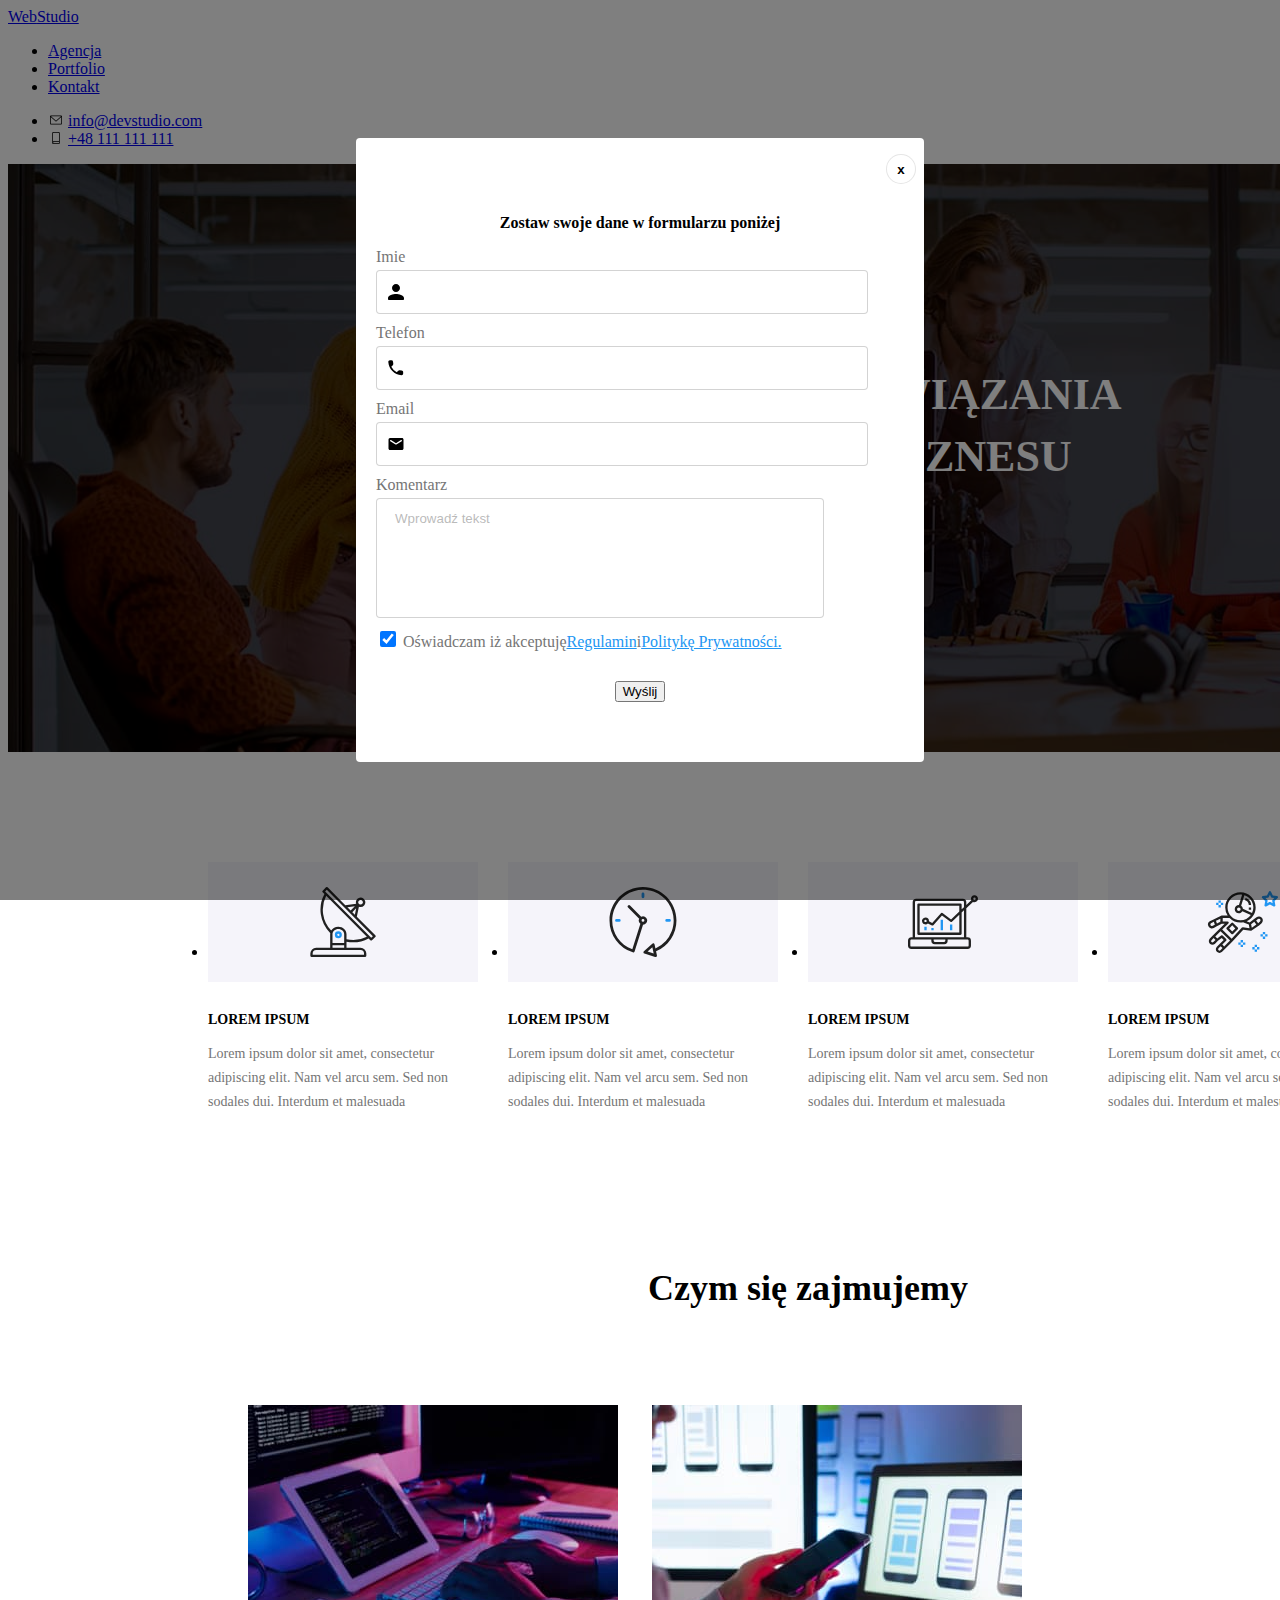
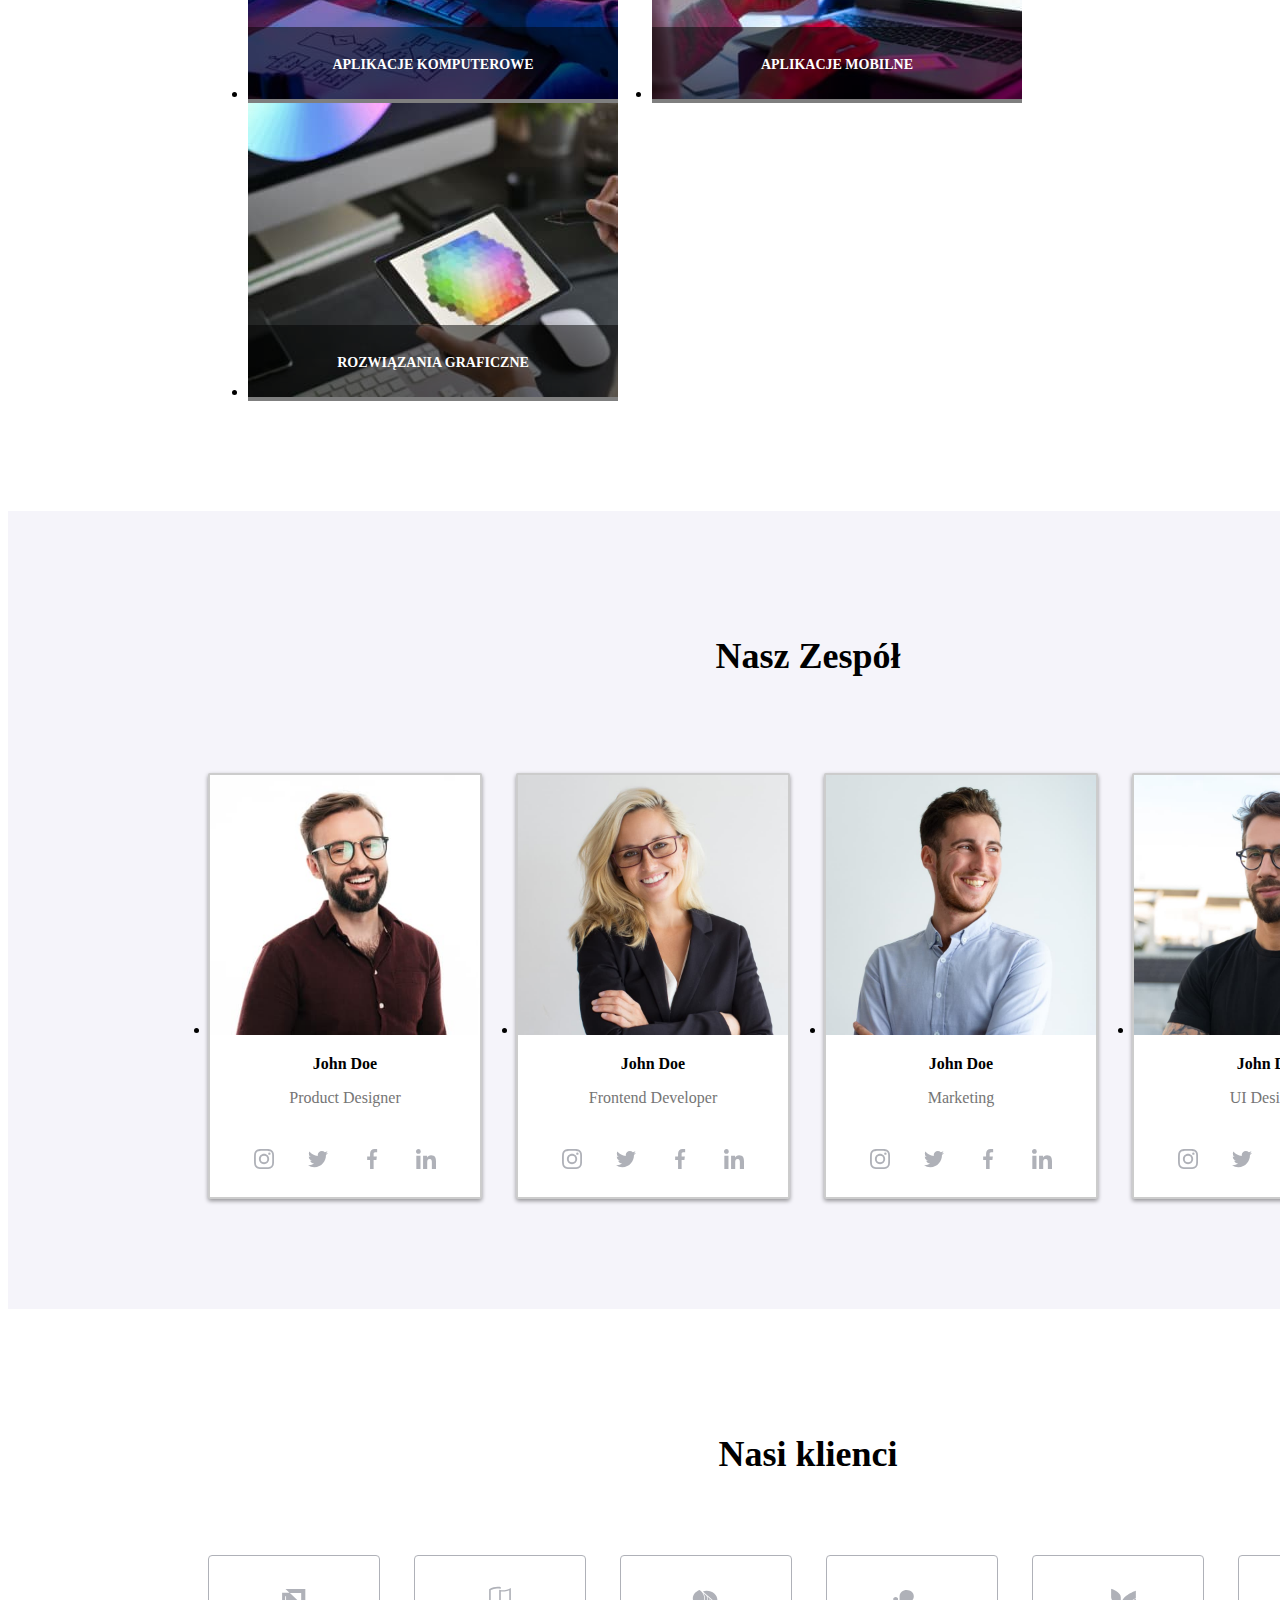
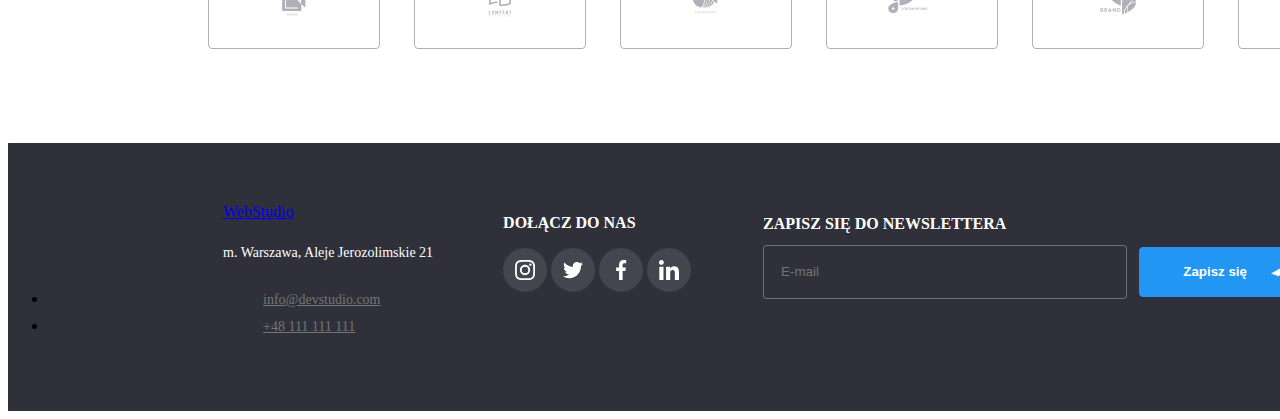
==== commit a34e8df4: "description" ====
--- a/index.html
+++ b/index.html
@@ -21,7 +21,7 @@
     <link rel="stylesheet" href="css/styles.css" />
   </head>
   <body>
-      <header>
+      <header class="header">
         <nav class="navigation">
           <div class="navigation__logo">
             <a href="index.html"
@@ -30,18 +30,18 @@
             >
           </div>
           <ul class="navigation__bookmarks">
-            <li><a href="index.html" class="active">Agencja</a></li>
-            <li><a href="portfolio.html">Portfolio</a></li>
-            <li><a href="/contact">Kontakt</a></li>
+            <li class="navigation__link"><a href="index.html" class="active">Agencja</a></li>
+            <li class="navigation__link"><a href="portfolio.html">Portfolio</a></li>
+            <li class="navigation__link"><a href="/contact">Kontakt</a></li>
           </ul>
           <ul class="navigation__icons">
-            <li>
+            <li class="navigation__icon">
               <svg id="icon-envelope" width="16" height="12">
                 <use href="./images/icons.svg#icon-envelope"></use>
               </svg>
               <a href="mailto:info@devstudio.com">info@devstudio.com</a>
             </li>
-            <li>
+            <li class="navigation__icon">
               <svg id="icon-smartphone" width="16" height="12">
                 <use href="./images/icons.svg#icon-smartphone"></use>
               </svg>
@@ -52,55 +52,47 @@
       </header>
       <main>
         <div class="container">
-          <div class="main-box">
-            <h1 class="main-text">EFEKTYWNE ROZWIĄZANIA DLA WASZEGO BIZNESU</h1>
-            <button class="btn-order" type="button" data-modal-open>Zamów usługe</button>
+          <div class="order">
+            <h1 class="order__text">EFEKTYWNE ROZWIĄZANIA DLA WASZEGO BIZNESU</h1>
+            <button class="order__button" type="button" data-modal-open>Zamów usługe</button>
           </div> 
           <div class="modal" data-modal>
-            <div class="modal-content">
-              <button class="modal-close" type="button" data-modal-close>x</button>
-              <div class="modal-text">
-                <p class="data-form-text">Zostaw swoje dane w formularzu poniżej</p>
+            <div class="modal__content">
+              <button class="modal__button-close" type="button" data-modal-close>x</button>
+              <div class="modal__text">
+                <p class="modal__form">Zostaw swoje dane w formularzu poniżej</p>
               </div>
               <form>
-                <ul>
-                  <li>
-                    <label class="id-placeholder-modal">
-                      <span class="placeholder-modal-text">Imie</span>
-                        <div class="input-modal">
-                          <svg widt="16" height="16" class="icon-modal">
+                    <label class="modal__placeholder">
+                      <label class="modal__placeholder-text">Imie</label>
+                        <div class="modal__input">
+                          <svg widt="16" height="16" class="modal__icon">
                             <use href="./images/icons-modal.svg#icon-person-modal"></use>
                           </svg>
-                          <input type="text" name="name" class="text-input-modal" />
+                          <input type="text" name="name" class="modal__input-text" />
                         </div>
                     </label>
-                  </li>
-                  <li>
-                    <label class="id-placeholder-modal">
-                      <span class="placeholder-modal-text">Telefon</span>
-                        <div class="input-modal">
-                          <svg widt="16" height="16" class="icon-modal">
+                    <label class="modal__placeholder">
+                      <label class="modal__placeholder-text">Telefon</label>
+                        <div class="modal__input">
+                          <svg widt="16" height="16" class="modal__icon">
                             <use href="./images/icons-modal.svg#icon-phone-modal"></use>
                           </svg>
-                          <input type="text" name="telephone" class="text-input-modal" />
+                          <input type="text" name="telephone" class="modal__input-text" />
                         </div>
                     </label>
-                  </li>
-                  <li>
-                    <label class="id-placeholder-modal">
-                      <span class="placeholder-modal-text">Email</span>
-                        <div class="input-modal">
-                          <svg widt="16" height="16" class="icon-modal">
+                    <label class="modal__placeholder">
+                      <span class="modal__placeholder-text">Email</span>
+                        <div class="modal__input">
+                          <svg widt="16" height="16" class="modal__icon">
                             <use href="./images/icons-modal.svg#icon-envelope-modal"></use>
                           </svg>
-                          <input type="text" name="email" class="text-input-modal"  />
+                          <input type="text" name="email" class="modal__input-text"  />
                         </div>
                     </label>
-                  </li>
-                  <li>
-                    <label class="id-placeholder-modal">
-                      <span class="placeholder-modal-text">Komentarz</span>
-                        <div class="input-comment-modal">
+                    <label class="modal__placeholder">
+                      <span class="modal__placeholder-text">Komentarz</span>
+                        <div class="modal__comment">
                           <input 
                             type="text" 
                             name="comment" 
@@ -108,71 +100,69 @@
                             class="enter-text" />
                         </div>
                     </label>
-                  </li>
-                </ul>
               </form>
               <form>
                 <label>
-                  <div class="checkbox-modal">
+                  <div class="modal__checkbox">
                     <input 
                       type="checkbox" 
                       name="privacy" 
                       value="checked" checked />
                   </div>
-                  <span class="privacy-text">Oświadczam iż akceptuję <u>Regulamin</u> i <u>Politykę Prywatności.</u></span>
+                  <span class="modal__privacy">Oświadczam iż akceptuję <u>Regulamin</u> i <u>Politykę Prywatności.</u></span>
                 </label>
               </form>
-                <div class="btn-send-modal">
+                <div class="modal__button-send">
                   <button type="submit">Wyślij</button>     
                 </div>
             </div>
           </div>
         </div> 
-        <ul class="lorem-main-box">
-          <li class="lorem-box">
-            <div class="container-svg-lorem">
-              <svg widt="70" height="70">
+        <ul class="description">
+          <li class="description__list">
+            <div class="description__container">
+              <svg class="description__icon" widt="70" height="70">
                 <use href="./images/icons.svg#icon-antenna-1"></use>
               </svg>
             </div>
-            <p class="lorem-header">LOREM IPSUM</p>
-            <p class="lorem-text">
+            <p class="description__header">LOREM IPSUM</p>
+            <p class="description__text">
               Lorem ipsum dolor sit amet, consectetur adipiscing elit. Nam vel
               arcu sem. Sed non sodales dui. Interdum et malesuada
             </p>
           </li>
-          <li class="lorem-box">
-            <div class="container-svg-lorem">
-              <svg widt="70" height="70">
+          <li class="description__list">
+            <div class="description__container">
+              <svg class="description__icon" widt="70" height="70">
                 <use href="./images/icons.svg#icon-clock-1"></use>
               </svg>
             </div>
-            <p class="lorem-header">LOREM IPSUM</p>
-            <p class="lorem-text">
+            <p class="description__header">LOREM IPSUM</p>
+            <p class="description__text">
               Lorem ipsum dolor sit amet, consectetur adipiscing elit. Nam vel
               arcu sem. Sed non sodales dui. Interdum et malesuada
             </p>
           </li>
-          <li class="lorem-box">
-            <div class="container-svg-lorem">
-              <svg widt="70" height="70">
+          <li class="description__list">
+            <div class="description__container">
+              <svg class="description__icon" widt="70" height="70">
                 <use href="./images/icons.svg#icon-diagram-1"></use>
               </svg>
             </div>
-            <p class="lorem-header">LOREM IPSUM</p>
-            <p class="lorem-text">
+            <p class="description__header">LOREM IPSUM</p>
+            <p class="description__text">
               Lorem ipsum dolor sit amet, consectetur adipiscing elit. Nam vel
               arcu sem. Sed non sodales dui. Interdum et malesuada
             </p>
           </li>
-          <li class="lorem-box">
-            <div class="container-svg-lorem">
-              <svg widt="70" height="70">
+          <li class="description__list">
+            <div class="description__container">
+              <svg class="description__icon" widt="70" height="70">
                 <use href="./images/icons.svg#icon-astronaut-1"></use>
               </svg>
             </div>
-            <p class="lorem-header">LOREM IPSUM</p>
-            <p class="lorem-text">
+            <p class="description__header">LOREM IPSUM</p>
+            <p class="description__text">
               Lorem ipsum dolor sit amet, consectetur adipiscing elit. Nam vel
               arcu sem. Sed non sodales dui. Interdum et malesuada
             </p>
--- a/css/styles.css
+++ b/css/styles.css
@@ -1,5 +1,5 @@
 /* ---- HOME PAGE ---- */
-body {
+/* body {
   font-family: "Roboto", sans-serif;
   color: rgba(33, 33, 33, 1);
 }
@@ -142,9 +142,9 @@
   fill: rgba(33, 150, 243, 1);
   transition: 250ms;
   transition-timing-function: cubic-bezier(0.4, 0, 0.2, 1);
-}
-
-.main-box {
+} */
+
+.order {
   background-image: url(../images/picture-effective.jpg);
   width: 1600px;
   box-shadow: -1600px 22px 0px 1600px rgba(0, 0, 0, 0.5) inset;
@@ -152,7 +152,7 @@
   -moz-box-shadow: -1600px 22px 0px 1600px rgba(0, 0, 0, 0.5) inset;
 }
 
-.main-text {
+.order__text {
   font-size: 44px;
   color: rgba(255, 255, 255, 1);
   line-height: 1.4;
@@ -163,7 +163,7 @@
   text-align: center;
 }
 
-.btn-order {
+.order__button {
   font-size: 16px;
   font-weight: 500;
   font-weight: bold;
@@ -195,16 +195,15 @@
   z-index: 9999;
 }
 
-.modal-content {
+.modal__content {
   background-color: rgba(255, 255, 255, 1);
   padding: 20px;
   border-radius: 4px;
-  /* height: 581px; */
   width: 528px;
   position: relative;
 }
 
-.modal-close {
+.modal__button-close {
   margin-top: 8px;
   width: 30px;
   height: 30px;
@@ -225,28 +224,28 @@
   display: none;
 }
 
-.modal-text > p {
+.modal__text > p {
   text-align: center;
   padding-top: 40px;
   font-weight: 700;
 }
 
-.data-form-text > p {
+.modal__form > p {
   font-weight: 700;
   color: black;
 }
 
-.id-placeholder-modal > label {
+.modal__placeholder > label {
   display: block;
 }
 
-.placeholder-modal-text {
+.modal__placeholder-text {
   color: rgba(117, 117, 117, 1);
   display: block;
   margin-bottom: 4px;
 }
 
-.input-modal > input {
+.modal__input > input {
   border: 1px solid rgba(33, 33, 33, 0.2);
   border-radius: 4px;
   height: 40px;
@@ -258,15 +257,15 @@
   transition-timing-function: cubic-bezier(0.4, 0, 0.2, 1);
 }
 
-.input-modal > input:focus {
+.modal__input > input:focus {
   border-color: rgba(33, 150, 243, 1);
 }
 
-.input-modal {
+.modal__input {
   position: relative;
 }
 
-.icon-modal {
+.modal__icon {
   position: absolute;
   top: 40%;
   left: 0;
@@ -277,15 +276,15 @@
   transition-timing-function: cubic-bezier(0.4, 0, 0.2, 1);
 }
 
-.icon-modal > svg:focus {
+.modal__icon > svg:focus {
   fill: rgba(33, 150, 243, 1);
 }
 
-.text-input-modal {
+.modal__input-text {
   padding-left: 40px;
 }
 
-.input-comment-modal > input {
+.modal__comment > input {
   border: 1px solid rgba(33, 33, 33, 0.2);
   border-radius: 4px;
   height: 120px;
@@ -298,7 +297,7 @@
   transition-timing-function: cubic-bezier(0.4, 0, 0.2, 1);
 }
 
-.input-comment-modal > input:focus {
+.modal__comment:focus {
   border-color: rgba(33, 150, 243, 1);
 }
 
@@ -309,18 +308,18 @@
   color: rgba(117, 117, 117, 0.5);
 }
 
-.checkbox-modal > input {
+.modal__checkbox > input {
   width: 16px;
   height: 16px;
 }
 
-.checkbox-modal {
-  display: inline-flex;
-  align-items: center;
-  justify-content: center;
-}
-
-.privacy-text {
+.modal__checkbox {
+  display: inline-flex;
+  align-items: center;
+  justify-content: center;
+}
+
+.modal__privacy {
   display: inline-flex;
   align-items: center;
   margin: 0;
@@ -330,12 +329,12 @@
   text-align: center;
 }
 
-.privacy-text u {
+.modal__privacy u {
   text-decoration: underline;
   color: rgba(33, 150, 243, 1);
 }
 
-.btn-send-modal {
+.modal__button-send {
   display: flex;
   justify-content: center;
   padding-bottom: 40px;
@@ -345,7 +344,7 @@
   width: 1600px;
 }
 
-.lorem-main-box {
+.description {
   display: flex;
   justify-content: center;
   padding-top: 94px;
@@ -353,22 +352,32 @@
   padding-right: 215px;
 }
 
-.lorem-box {
+.description__list {
   margin-right: 30px;
 }
 
-.lorem-header {
-  padding-top: 30px;
-  margin: 0px;
-}
-
-.container-svg-lorem {
+.description__container {
   background-color: rgba(245, 244, 250, 1);
   width: 270px;
   height: 120px;
   display: flex;
   justify-content: center;
   align-items: center;
+}
+
+.description__header {
+  padding-top: 30px;
+  margin: 0px;
+  font-size: 14px;
+  font-weight: bold;
+  box-sizing: border-box;
+}
+
+.description__text {
+  font-size: 14px;
+  line-height: 1.7;
+  color: rgba(117, 117, 117, 1);
+  box-sizing: border-box;
 }
 
 #icon-link,
@@ -418,19 +427,6 @@
   padding-bottom: 18px;
   padding-left: 32px;
   padding-right: 32px;
-}
-
-.lorem-header {
-  font-size: 14px;
-  font-weight: bold;
-  box-sizing: border-box;
-}
-
-.lorem-text {
-  font-size: 14px;
-  line-height: 1.7;
-  color: rgba(117, 117, 117, 1);
-  box-sizing: border-box;
 }
 
 .what-we-do {
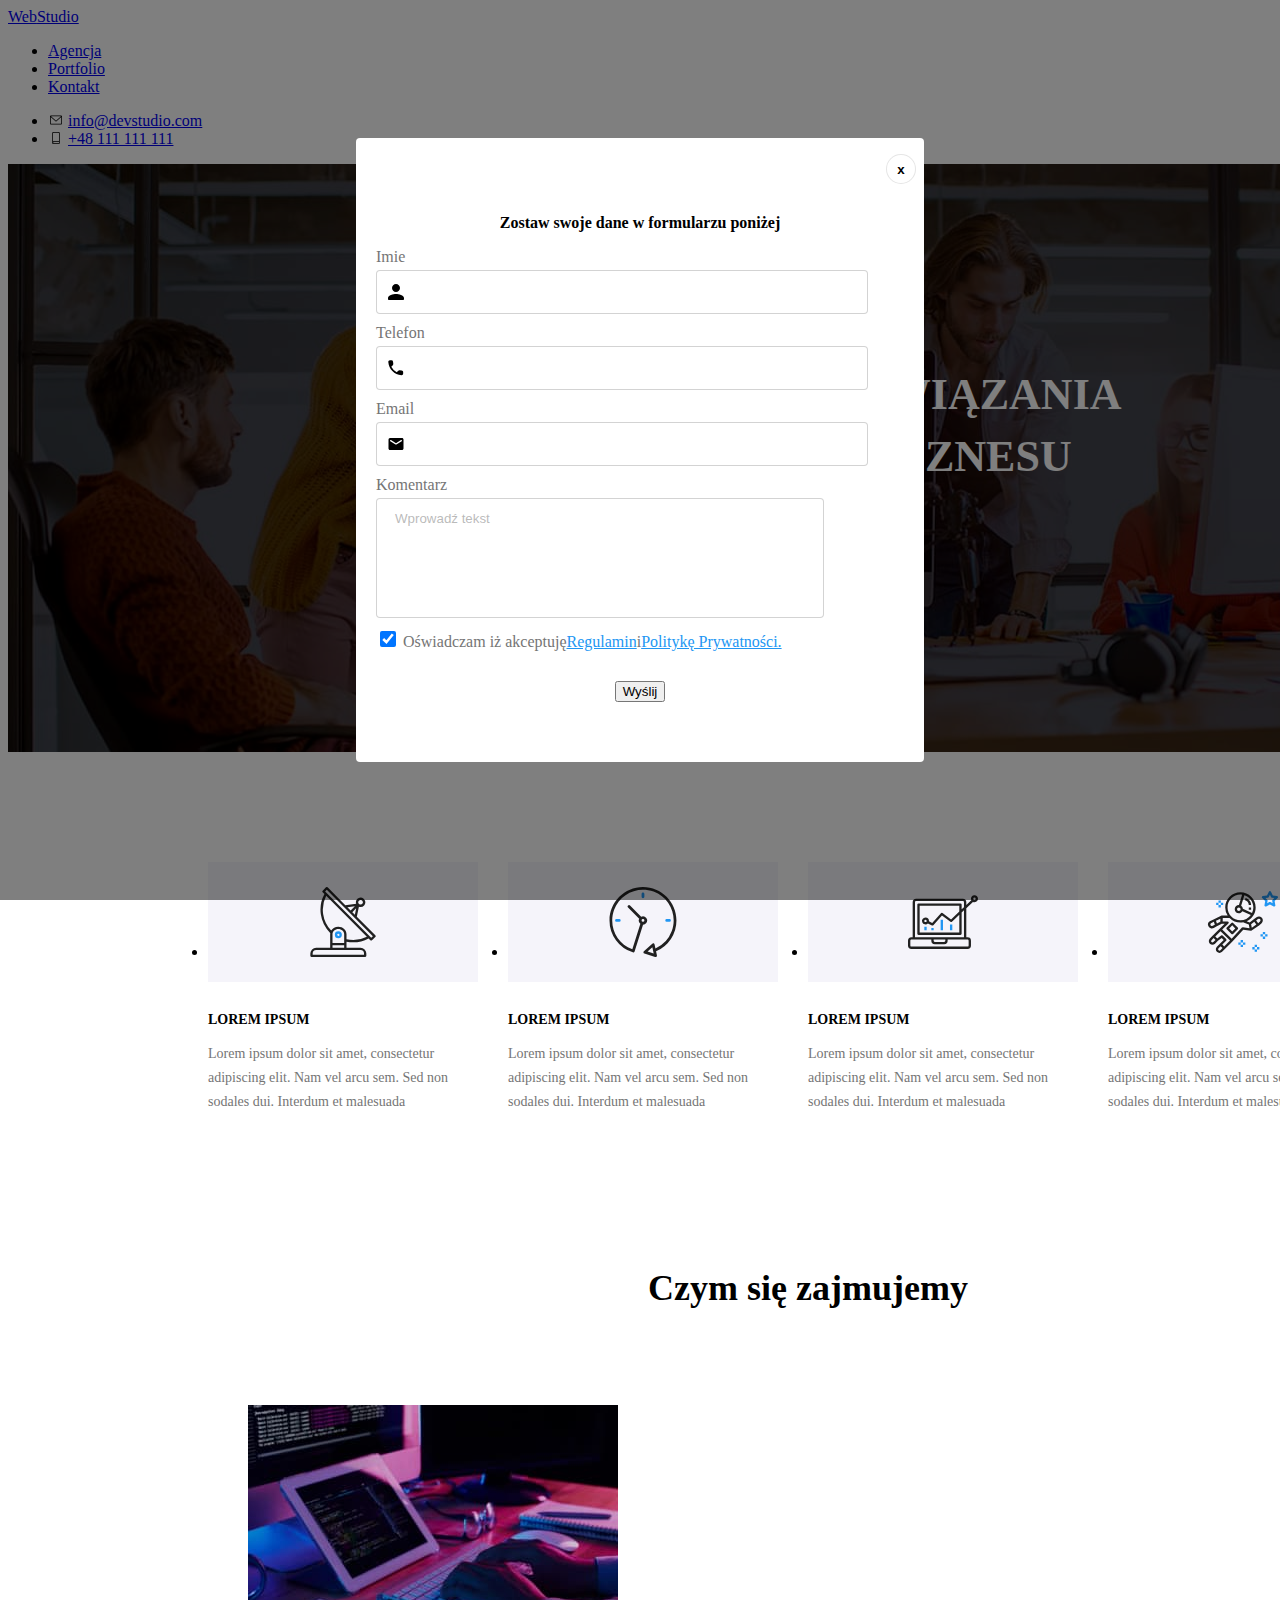
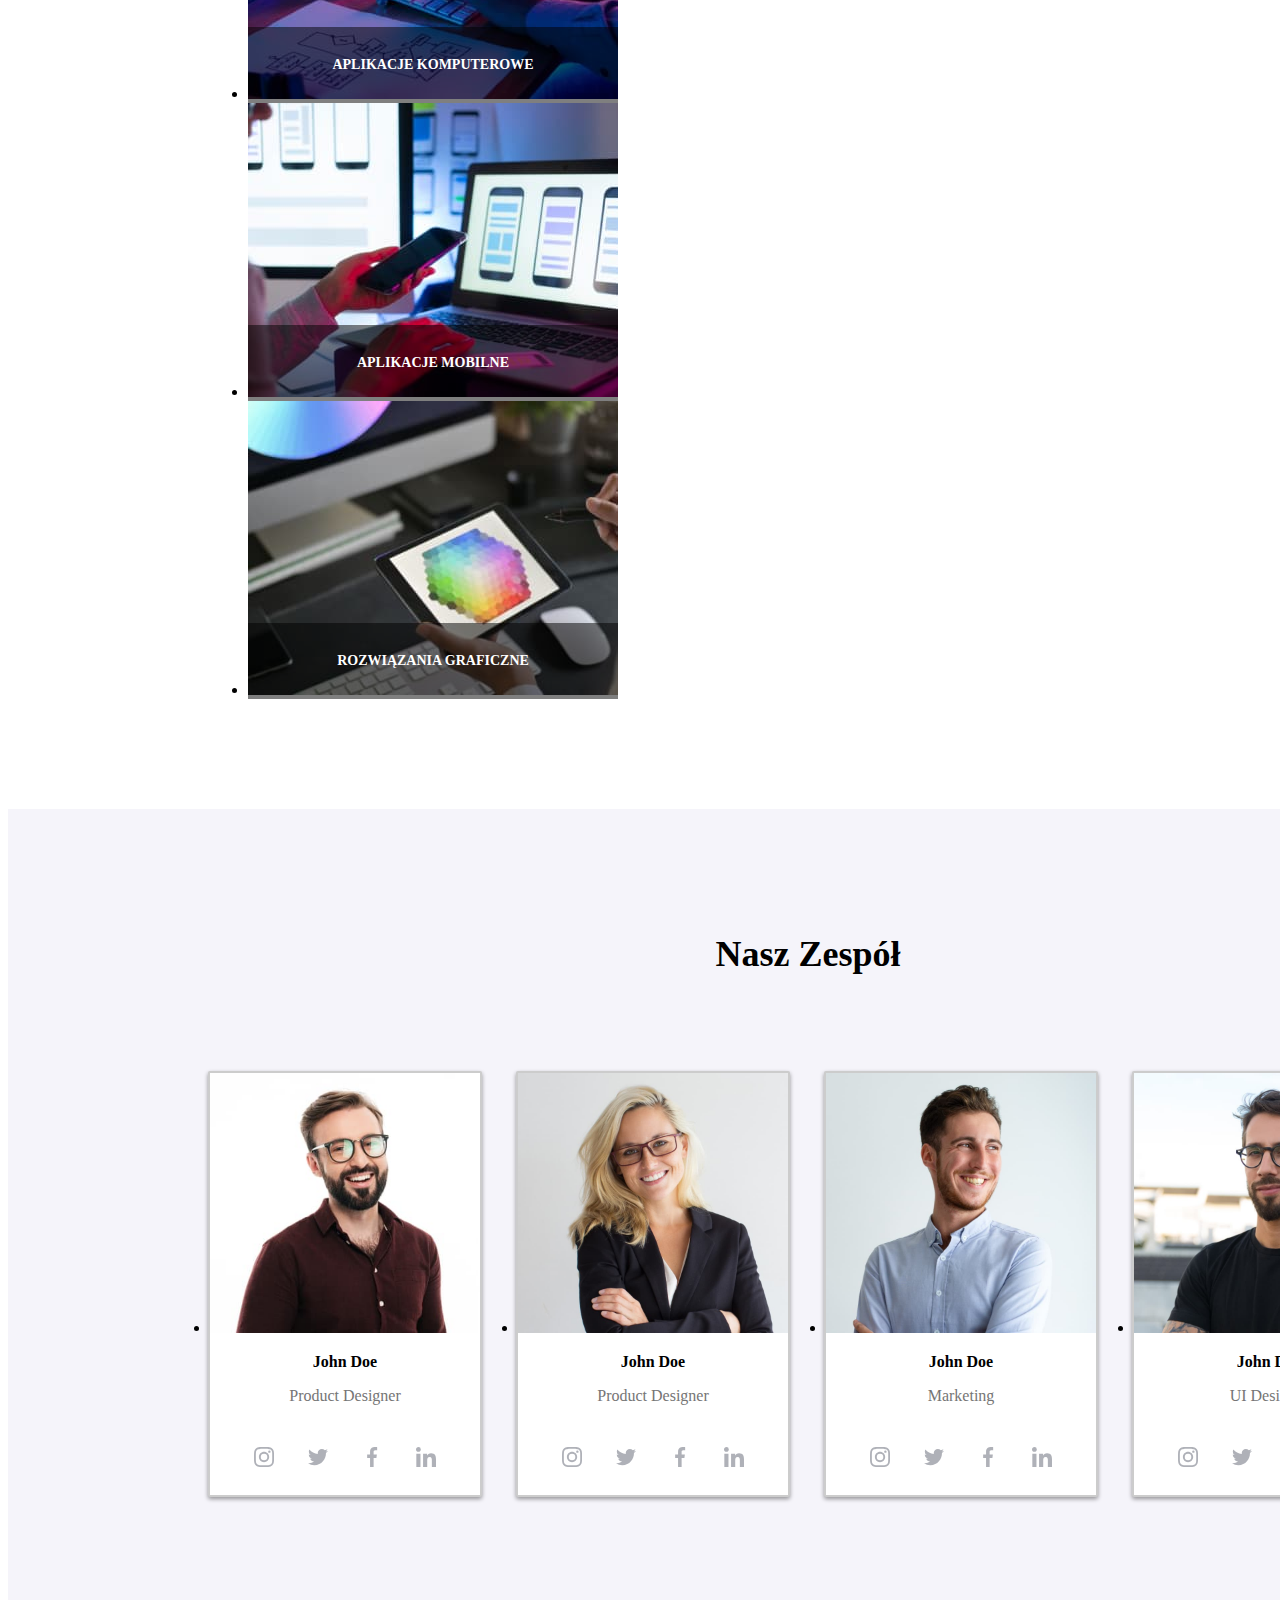
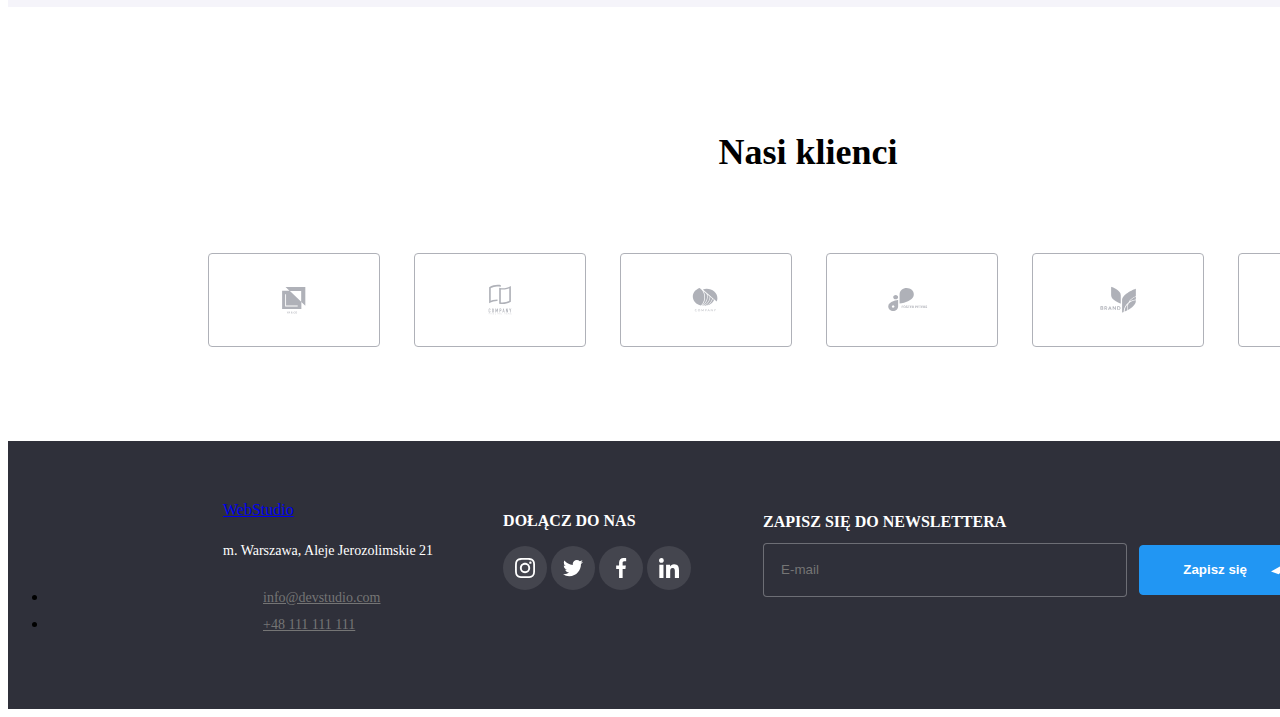
==== commit 1af2e1ef: "clients" ====
--- a/index.html
+++ b/index.html
@@ -169,14 +169,14 @@
           </li>
         </ul>
           <section class="work">
-              <div class="what-we-do">
+              <div class="work__title">
                 <h2>Czym się zajmujemy</h2>
               </div>
-              <div class="images-work-what-we-do">
-                <ul class="work-img">
-                  <div class="what-we-do-img">
-                  <li>
-                    <div class="overlay">
+              <div class="work__container">
+                <ul class="work__images">
+                  <li class="work__list">
+                  <div class="work__img">
+                    <div class="work__overlay">
                       APLIKACJE KOMPUTEROWE
                     </div>
                     <img
@@ -185,11 +185,11 @@
                       width="370"
                       height="294"
                     />
+                  </div>
                   </li>
-                  </div>
-                  <div class="what-we-do-img">
-                  <li>
-                    <div class="overlay">
+                  <li class="work__list">
+                    <div class="work__img">
+                    <div class="work__overlay">
                       APLIKACJE MOBILNE
                     </div>
                     <img
@@ -198,11 +198,11 @@
                       width="370"
                       height="294"
                     />
+                  </div>
                   </li>
-                  </div>
-                  <div class="what-we-do-img">
-                  <li>
-                    <div class="overlay">
+                  <li class="work__list">
+                    <div class="work__img">
+                    <div class="work__overlay">
                         ROZWIĄZANIA GRAFICZNE
                     </div>
                     <img
@@ -211,148 +211,147 @@
                       width="370"
                       height="294"
                     />
+                  </div>
                   </li>
-                  </div>
                 </ul>
               </div>
           </section>
-          <div class="our-team-background">
-            <section class="team">
-              <div class="our-team">
+          <section class="team">
+              <div class="team__title">
                 <h2>Nasz Zespół</h2>
               </div>
-              <div class="images-team">
-                <ul class="images-persons-ul">
-                  <div class="images-persons">
-                    <li>
+              <div class="team__container">
+                <ul class="team__images">
+                  <div class="team__image-person">
+                    <li class="team__list">
                       <img
                         src="images/teamcard1.jpg"
                         alt="John Doe Product Designer"
                         width="270"
                         height="260"
                       />
-                      <p class="name">John Doe</p>
-                      <p class="position-job">Product Designer</p>
+                      <p class="team__name">John Doe</p>
+                      <p class="team__position">Product Designer</p>
                     </li>
-                      <div class="svg-icon-position">
-                        <div class="container-icon">
+                      <div class="team__icons">
+                        <div class="team__icons-container">
                           <svg id="icon-inst" width="20" height="20">
                             <use href="./images/icons-social-media.svg#icon-instagram-2"></use>
                           </svg>
                         </div>
-                        <div class="container-icon">
+                        <div class="team__icons-container">
                           <svg id="icon-twitt" width="20" height="20">
                             <use href="./images/icons-social-media.svg#icon-twitter-1"></use>
                           </svg>
                         </div>
-                        <div class="container-icon">
+                        <div class="team__icons-container">
                           <svg id="icon-face" width="20" height="20">
                             <use href="./images/icons-social-media.svg#icon-facebook-1"></use>
                           </svg>
                         </div>
-                        <div class="container-icon">
+                        <div class="team__icons-container">
                           <svg id="icon-link" width="20" height="20">
                             <use href="./images/icons-social-media.svg#icon-linkedin-1"></use>
                           </svg>
                         </div>
                       </div>
                   </div>
-                  <div class="images-persons">
-                    <li>
+                  <div class="team__image-person">
+                    <li class="team__list">
                       <img
                         src="images/teamcard2.jpg"
                         alt="John Doe Frontend Developer"
                         width="270"
                         height="260"
                       />
-                      <p class="name">John Doe</p>
-                      <p class="position-job">Frontend Developer</p>
+                      <p class="team__name">John Doe</p>
+                      <p class="team__position">Product Designer</p>
                     </li>
-                    <div class="svg-icon-position">
-                        <div class="container-icon">
+                    <div class="team__icons">
+                        <div class="team__icons-container">
                           <svg id="icon-inst" width="20" height="20">
                             <use href="./images/icons-social-media.svg#icon-instagram-2"></use>
                           </svg>
                         </div>
-                        <div class="container-icon">
+                        <div class="team__icons-container">
                           <svg id="icon-twitt" width="20" height="20">
                             <use href="./images/icons-social-media.svg#icon-twitter-1"></use>
                           </svg>
                         </div>
-                        <div class="container-icon">
+                        <div class="team__icons-container">
                           <svg id="icon-face" width="20" height="20">
                             <use href="./images/icons-social-media.svg#icon-facebook-1"></use>
                           </svg>
                         </div>
-                        <div class="container-icon">
+                        <div class="team__icons-container">
                           <svg id="icon-link" width="20" height="20">
                             <use href="./images/icons-social-media.svg#icon-linkedin-1"></use>
                           </svg>
                         </div>
                       </div>
                   </div>
-                  <div class="images-persons">
-                    <li>
+                  <div class="team__image-person">
+                    <li class="team__list">
                       <img
                         src="images/teamcard3.jpg"
                         alt="John Doe Marketing"
                         width="270"
                         height="260"
                       />
-                      <p class="name">John Doe</p>
-                      <p class="position-job">Marketing</p>
+                      <p class="team__name">John Doe</p>
+                      <p class="team__position">Marketing</p>
                     </li>
-                    <div class="svg-icon-position">
-                        <div class="container-icon">
+                    <div class="team__icons">
+                        <div class="team__icons-container">
                           <svg id="icon-inst" width="20" height="20">
                             <use href="./images/icons-social-media.svg#icon-instagram-2"></use>
                           </svg>
                         </div>
-                        <div class="container-icon">
+                        <div class="team__icons-container">
                           <svg id="icon-twitt" width="20" height="20">
                             <use href="./images/icons-social-media.svg#icon-twitter-1"></use>
                           </svg>
                         </div>
-                        <div class="container-icon">
+                        <div class="team__icons-container">
                           <svg id="icon-face" width="20" height="20">
                             <use href="./images/icons-social-media.svg#icon-facebook-1"></use>
                           </svg>
                         </div>
-                        <div class="container-icon">
+                        <div class="team__icons-container">
                           <svg id="icon-link" width="20" height="20">
                             <use href="./images/icons-social-media.svg#icon-linkedin-1"></use>
                           </svg>
                         </div>
                       </div>
                   </div>
-                  <div class="images-persons">
-                    <li>
+                  <div class="team__image-person">
+                    <li class="team__list">
                       <img
                         src="images/teamcard4.jpg"
                         alt="John Doe UI Designer"
                         width="270"
                         height="260"
                       />
-                      <p class="name">John Doe</p>
-                      <p class="position-job">UI Designer</p>
+                      <p class="team__name">John Doe</p>
+                      <p class="team__position">UI Designer</p>
                     </li>
-                    <div class="svg-icon-position">
-                        <div class="container-icon">
+                    <div class="team__icons">
+                        <div class="team__icons-container">
                           <svg id="icon-inst" width="20" height="20">
                             <use href="./images/icons-social-media.svg#icon-instagram-2"></use>
                           </svg>
                         </div>
-                        <div class="container-icon">
+                        <div class="team__icons-container">
                           <svg id="icon-twitt" width="20" height="20">
                             <use href="./images/icons-social-media.svg#icon-twitter-1"></use>
                           </svg>
                         </div>
-                        <div class="container-icon">
+                        <div class="team__icons-container">
                           <svg id="icon-face" width="20" height="20">
                             <use href="./images/icons-social-media.svg#icon-facebook-1"></use>
                           </svg>
                         </div>
-                        <div class="container-icon">
+                        <div class="team__icons-container">
                           <svg id="icon-link" width="20" height="20">
                             <use href="./images/icons-social-media.svg#icon-linkedin-1"></use>
                           </svg>
@@ -360,49 +359,48 @@
                       </div>
                   </div>
                 </ul>
-            </section>
-          </div>
-        <div class="our-clients">
-          <h2>Nasi klienci</h2>
+          </section>
+        <div class="clients">
+          <h2 class="clients__title">Nasi klienci</h2>
         </div>
-        <div class="container-clients">
-          <div class="svg-client-position">
-            <div class="container-svg-client">
+        <div class="clients__container">
+          <div class="client__icon">
+            <div class="client__icon-container">
               <svg id="client-1" width="106" height="60">
                 <use href="./images/icons.svg#icon-client-1"></use>
               </svg>
             </div>
           </div>
-          <div class="svg-client-position">
-            <div class="container-svg-client">
+          <div class="client__icon">
+            <div class="client__icon-container">
               <svg id="client-2" width="106" height="60">
                 <use href="./images/icons.svg#icon-client-2"></use>
               </svg>
             </div>
           </div>
-          <div class="svg-client-position">
-            <div class="container-svg-client">
+          <div class="client__icon">
+            <div class="client__icon-container">
               <svg id="client-3" width="106" height="60">
                 <use href="./images/icons.svg#icon-client-3"></use>
               </svg>
             </div>
           </div>
-          <div class="svg-client-position">
-            <div class="container-svg-client">
+          <div class="client__icon">
+            <div class="client__icon-container">
               <svg id="client-4" width="106" height="60">
                 <use href="./images/icons.svg#icon-client-4"></use>
               </svg>
             </div>
           </div>
-          <div class="svg-client-position">
-            <div class="container-svg-client">
+          <div class="client__icon">
+            <div class="client__icon-container">
               <svg id="client-5" width="106" height="60">
                 <use href="./images/icons.svg#icon-client-5"></use>
               </svg>
             </div>
           </div>
-          <div class="svg-client-position">
-            <div class="container-svg-client">
+          <div class="client__icon">
+            <div class="client__icon-container">
               <svg id="client-6" width="106" height="60">
                 <use href="./images/icons.svg#icon-client-6"></use>
               </svg>
--- a/css/styles.css
+++ b/css/styles.css
@@ -380,56 +380,12 @@
   box-sizing: border-box;
 }
 
-#icon-link,
-#icon-face,
-#icon-twitt,
-#icon-inst {
-  width: 20px;
-  height: 20px;
-  cursor: pointer;
-  transition: fill 0.3s;
-}
-
-.container-icon {
-  display: inline-flex;
-  align-items: center;
-  justify-content: center;
-  width: 40px;
-  height: 40px;
-  border-radius: 50%;
-  background-color: rgba(255, 255, 255, 1);
-  margin-right: 10px;
-  overflow: hidden;
-}
-
-.container-icon:last-child {
-  margin-right: 0px;
-}
-
-.container-icon:hover {
-  background-color: rgba(33, 150, 243, 1);
-  transition: 250ms;
-  transition-timing-function: cubic-bezier(0.4, 0, 0.2, 1);
-}
-
-.container-icon svg {
-  width: 100%;
-  height: 100%;
-  fill: rgba(175, 177, 184, 1);
-}
-
-.container-icon:hover svg {
-  fill: rgba(255, 255, 255, 1);
-}
-
-.svg-icon-position {
-  padding-top: 16px;
-  padding-bottom: 18px;
-  padding-left: 32px;
-  padding-right: 32px;
-}
-
-.what-we-do {
+.work {
+  justify-content: center;
+  width: 1600px;
+}
+
+.work__title {
   display: flex;
   justify-content: center;
   padding-top: 94px;
@@ -438,7 +394,22 @@
   padding-bottom: 50px;
 }
 
-.what-we-do-img {
+.work__container {
+  padding-right: 200px;
+  padding-left: 200px;
+  padding-bottom: 94px;
+}
+
+.work__images > li > a {
+  display: inline-flex;
+  flex-direction: row;
+  justify-content: space-between;
+  padding-right: 215px;
+  padding-bottom: 94px;
+  padding-left: 215px;
+}
+
+.work__img {
   position: relative;
   display: inline-block;
   flex-direction: row;
@@ -446,11 +417,11 @@
   margin-right: 30px;
 }
 
-.what-we-do-img:last-child {
+.work__img:last-child {
   margin-right: 0;
 }
 
-.overlay {
+.work__overlay {
   position: absolute;
   bottom: 25%;
   left: 0;
@@ -474,50 +445,32 @@
   font-weight: bold;
 }
 
-.work {
-  justify-content: center;
-  width: 1600px;
-}
-
-.images-work-what-we-do {
-  padding-right: 200px;
-  padding-left: 200px;
-  padding-bottom: 94px;
-}
-
-.work-img > li > a {
-  display: inline-flex;
-  flex-direction: row;
-  justify-content: space-between;
-  padding-right: 215px;
-  padding-bottom: 94px;
-  padding-left: 215px;
-}
-
-.images-team {
+.team {
+  background-color: rgba(245, 244, 250, 1);
+}
+
+.team__title {
+  display: flex;
+  justify-content: center;
+  padding-top: 94px;
+  padding-right: 695px;
+  padding-left: 695px;
+  padding-bottom: 50px;
+}
+
+.team__container {
   display: inline-block;
   flex-wrap: wrap;
   padding-right: 200px;
   padding-bottom: 94px;
   padding-left: 200px;
 }
-.our-team-background {
-  background-color: rgba(245, 244, 250, 1);
-}
-.our-team {
-  display: flex;
-  justify-content: center;
-  padding-top: 94px;
-  padding-right: 695px;
-  padding-left: 695px;
-  padding-bottom: 50px;
-}
-
-.images-persons-ul {
+
+.team__images {
   padding-left: 0;
 }
 
-.images-persons {
+.team__image-person {
   display: inline-block;
   flex-direction: row;
   justify-content: space-between;
@@ -531,29 +484,78 @@
   -moz-box-shadow: 0px 2px 4px 0px rgba(0, 0, 0, 0.4);
 }
 
-.images-persons:last-child {
+.team__image-person:last-child {
   margin-right: 0px;
 }
 
-.images-persons:first-child {
+.team__image-person:first-child {
   margin-left: 0px;
 }
 
-.name {
+.team__name {
   font-size: 16px;
   font-weight: bold;
   font-weight: medium;
   justify-content: center;
 }
 
-.position-job {
+.team__position {
   font-size: 16px;
   font-weight: medium;
   color: rgba(117, 117, 117, 1);
   justify-content: center;
 }
 
-.our-clients {
+.team__icons {
+  padding-top: 16px;
+  padding-bottom: 18px;
+  padding-left: 32px;
+  padding-right: 32px;
+}
+
+.team__icons-container {
+  display: inline-flex;
+  align-items: center;
+  justify-content: center;
+  width: 40px;
+  height: 40px;
+  border-radius: 50%;
+  background-color: rgba(255, 255, 255, 1);
+  margin-right: 10px;
+  overflow: hidden;
+}
+
+.team__icons-container:last-child {
+  margin-right: 0px;
+}
+
+.team__icons-container:hover {
+  background-color: rgba(33, 150, 243, 1);
+  transition: 250ms;
+  transition-timing-function: cubic-bezier(0.4, 0, 0.2, 1);
+}
+
+.team__icons-container svg {
+  width: 100%;
+  height: 100%;
+  fill: rgba(175, 177, 184, 1);
+}
+
+.team__icons-container:hover svg {
+  fill: rgba(255, 255, 255, 1);
+}
+
+#icon-link,
+#icon-face,
+#icon-twitt,
+#icon-inst {
+  width: 20px;
+  height: 20px;
+  cursor: pointer;
+  transition: fill 0.3s;
+}
+
+.clients {
   display: flex;
   justify-content: center;
   padding-top: 94px;
@@ -563,7 +565,7 @@
   margin: 0px;
 }
 
-.container-clients {
+.clients__container {
   display: inline-block;
   width: 1600px;
   padding-top: 50px;
@@ -572,22 +574,22 @@
   padding-bottom: 94px;
 }
 
-.svg-client-position {
+.client__icon {
   display: inline-block;
   flex-direction: row;
   justify-content: space-between;
   margin-right: 30px;
 }
 
-.svg-client-position:last-child {
+.client__icon:last-child {
   margin-right: 0px;
 }
 
-.svg-client-position:first-child {
+.client__icon:first-child {
   margin-left: 0px;
 }
 
-.container-svg-client {
+.client__icon-container {
   display: flex;
   justify-content: center;
   align-items: center;
@@ -600,7 +602,7 @@
   transition: fill 0.3s;
 }
 
-.container-svg-client:hover {
+.client__icon-container:hover {
   border: 1px solid rgba(33, 150, 243, 1);
   fill: rgba(33, 150, 243, 1);
   box-shadow: 0px 11px 17px -5px rgba(0, 0, 0, 0.4);
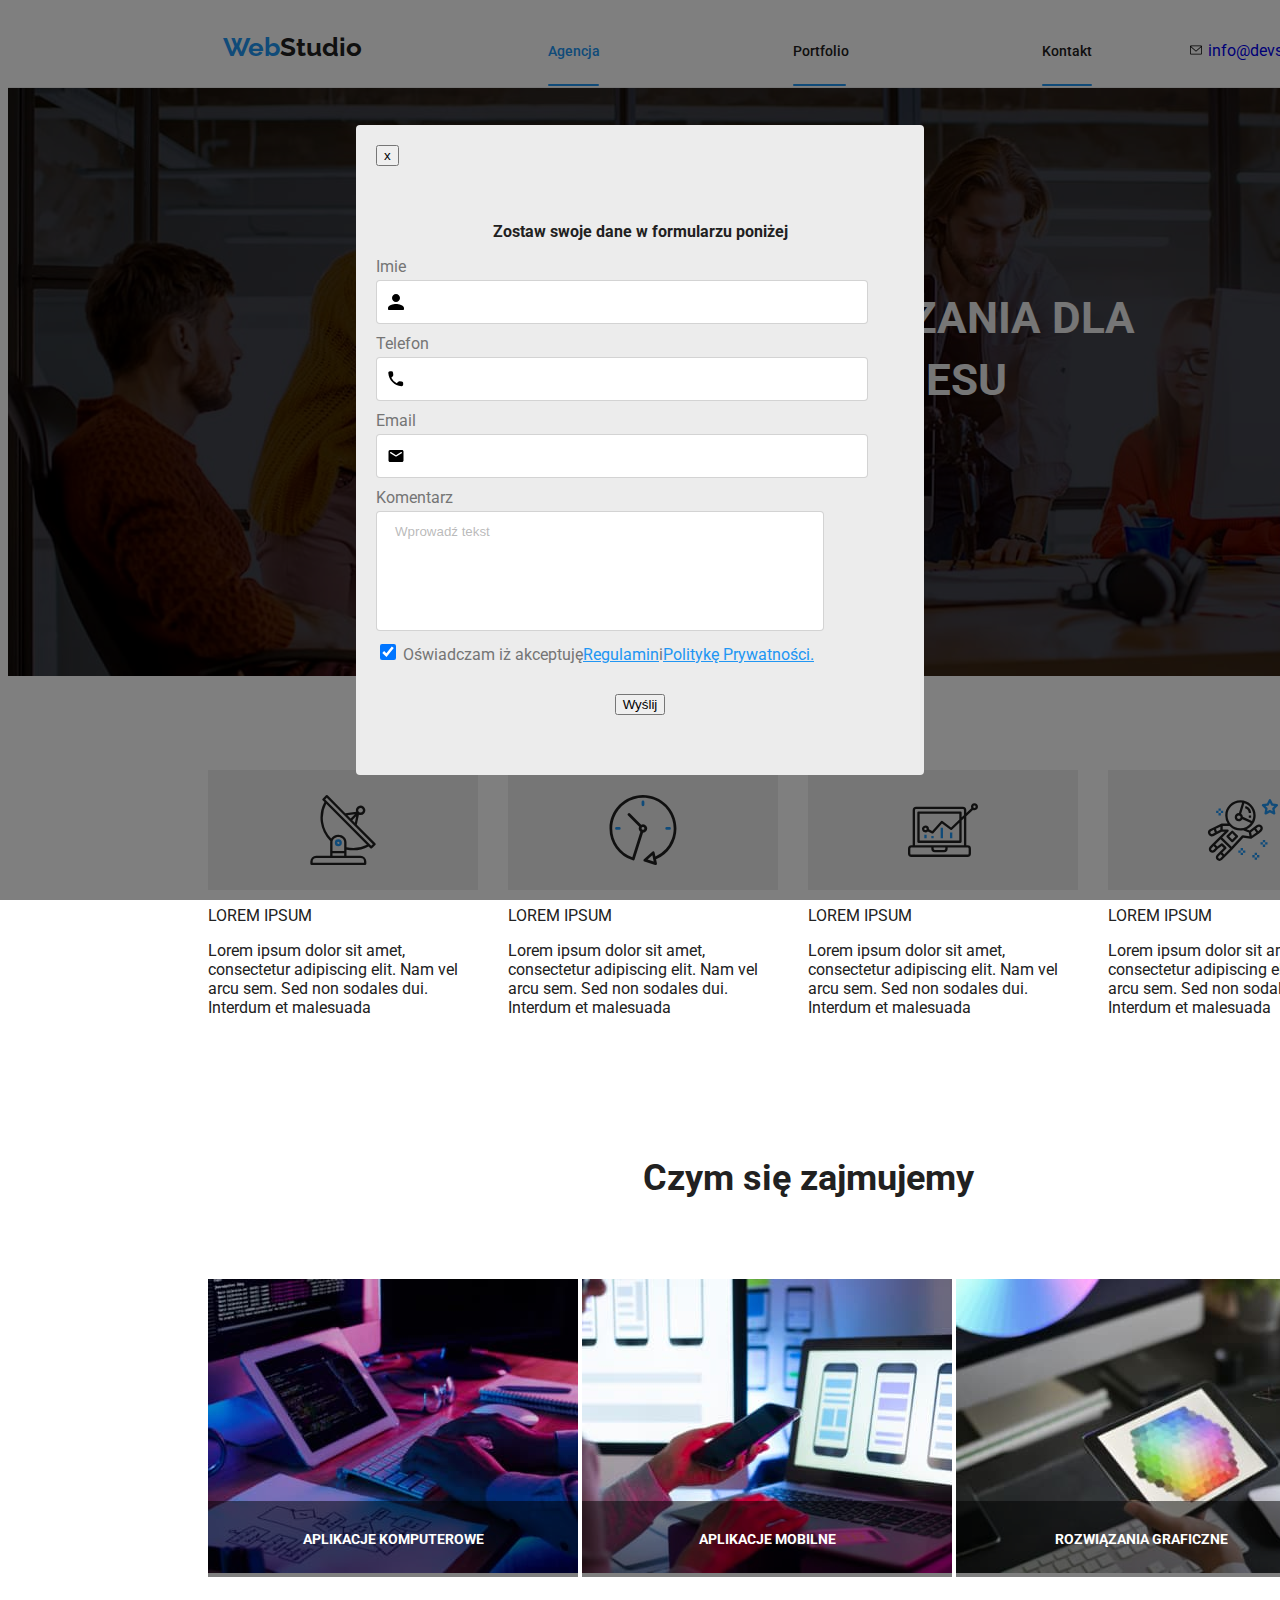
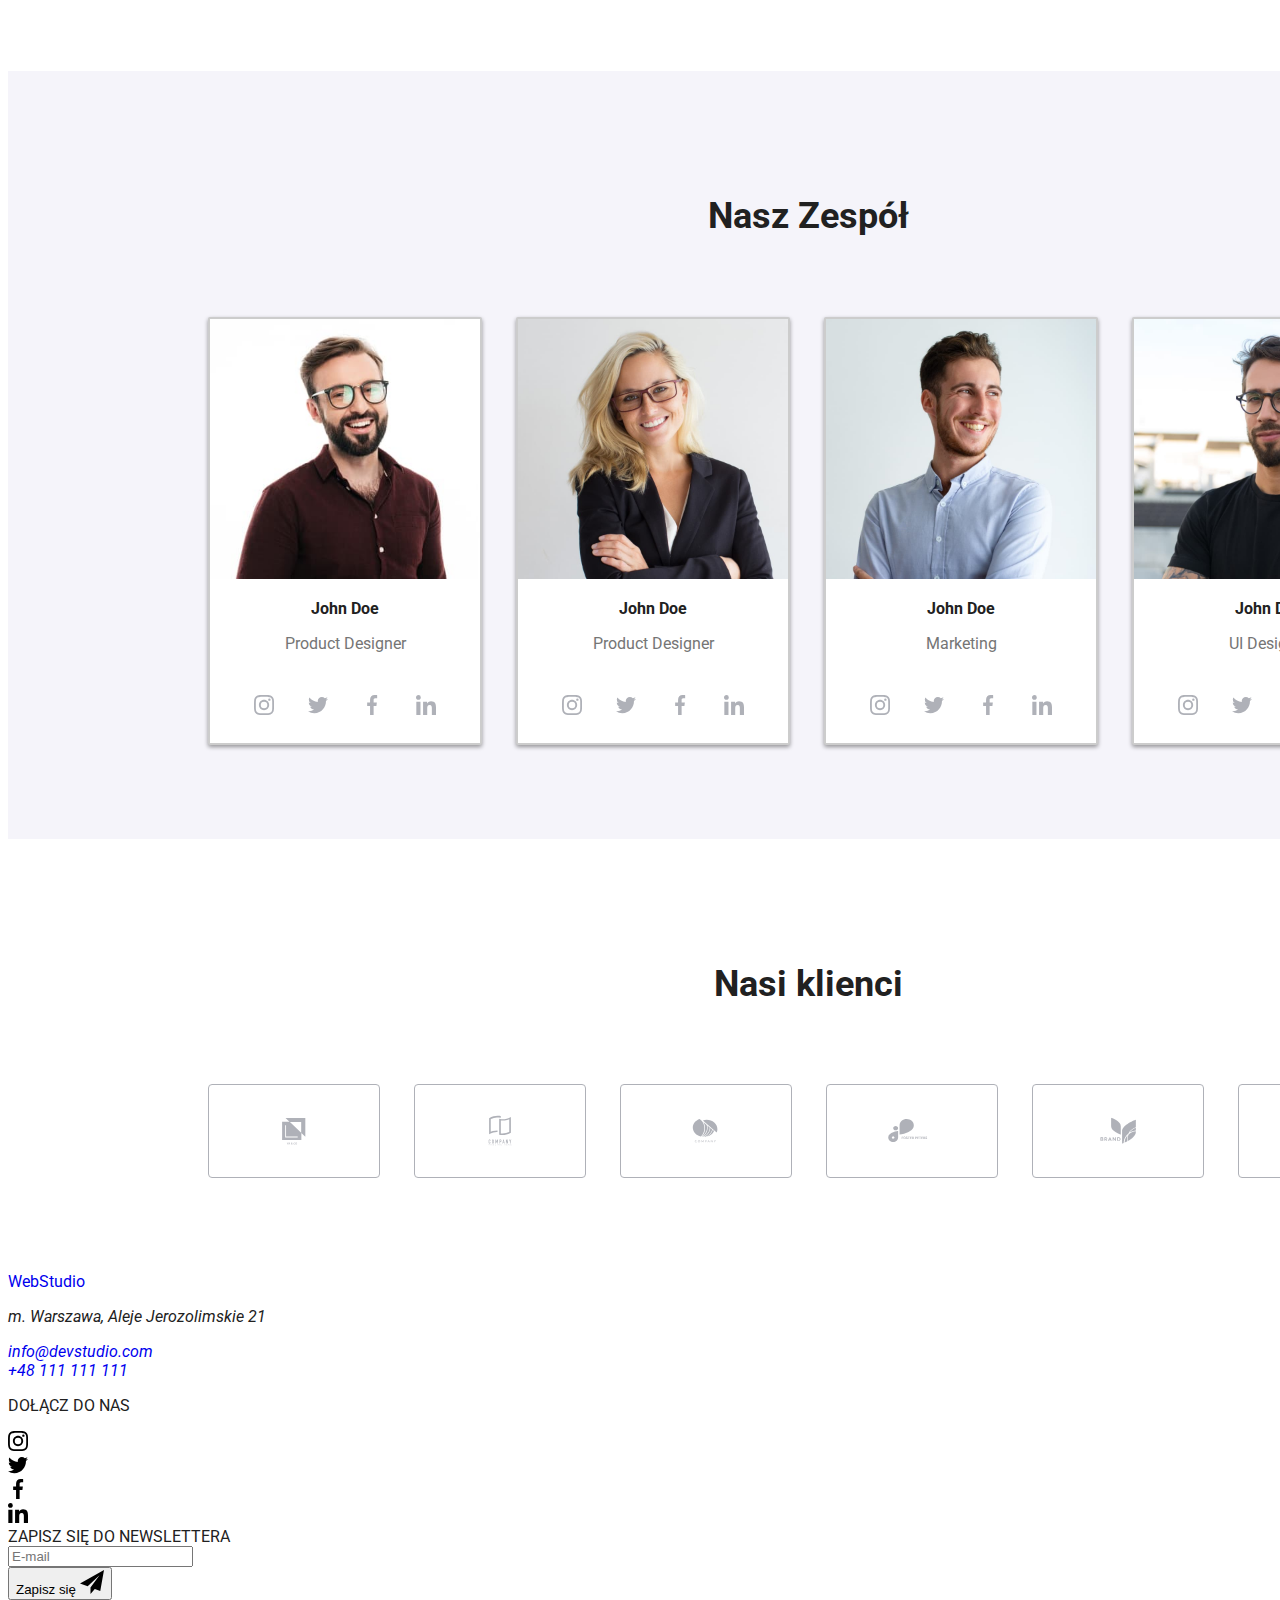
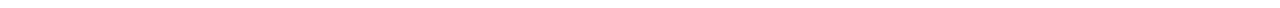
==== commit 35ca4e9d: "scss" ====
--- a/index.html
+++ b/index.html
@@ -18,7 +18,7 @@
       crossorigin="anonymous"
       referrerpolicy="no-referrer"
     />
-    <link rel="stylesheet" href="css/styles.css" />
+    <link rel="stylesheet" href="css/main.min.css" />
   </head>
   <body>
       <header class="header">
@@ -408,64 +408,62 @@
           </div>
         </div>
       </main>
-      <footer>
-          <div class="footer-address">
-            <div class="webstudio-footer">
+      <footer class="footer">
+            <div class="footer__logo">
             <a href=" index.html"
               ><span class="web">Web</span
               ><span class="studio-footer">Studio</span></a
             >
             </div>
-            <address>
-              <p class="city">m. Warszawa, Aleje Jerozolimskie 21</p>
-              <ul>
-                <div class="contact-footer-mail">
-                <li>
+            <address class="footer__address">
+              <p class="footer__city">m. Warszawa, Aleje Jerozolimskie 21</p>
+              <ul class="footer__contacts">
+                <div class="footer__contacts-mail">
+                <li class="footer__list">
                   <a href="mailto:info@devstudio.com">info@devstudio.com</a>
                 </li>
                 </div>
-                <div class="contact-footer-tel">
-                <li>
+                <div class="footer__contacts-tel">
+                <li class="footer__list">
                   <a href="tel:+48111111111">+48 111 111 111</a>
                 </li>
                 </div>
               </ul>
             </address>
-          </div>
-          <div class="container-join">
-              <p class="join">DOŁĄCZ DO NAS</p>
-              <div class="container-icon-footer">
+          <div class="footer__join">
+              <p class="footer__join-title">DOŁĄCZ DO NAS</p>
+              <div class="footer__container-icon">
                 <svg id="icon-inst-footer" width="20" height="20">
                   <use href="./images/icons-social-media.svg#icon-instagram-2"></use>
                 </svg>
               </div>
-              <div class="container-icon-footer">
+              <div class="footer__container-icon">
                 <svg id="icon-twitt-footer" width="20" height="20">
                   <use href="./images/icons-social-media.svg#icon-twitter-1"></use>
                 </svg>
               </div>
-              <div class="container-icon-footer">
+              <div class="footer__container-icon">
                 <svg id="icon-face-footer" width="20" height="20">
                   <use href="./images/icons-social-media.svg#icon-facebook-1"></use>
                 </svg>
               </div>
-              <div class="container-icon-footer">
+              <div class="footer__container-icon">
                 <svg id="icon-link-footer" width="20" height="20">
                   <use href="./images/icons-social-media.svg#icon-linkedin-1"></use>
                 </svg>
               </div>
           </div>
             <form>
-                <div class="container-newsletter">
+                <div class="footer__newsletter">
                   <label>
-                    <div class="sign-up">
+                    <div class="footer__newsletter-title">
                       ZAPISZ SIĘ DO NEWSLETTERA
                     </div>
-                    <div class="input-email">
+                    <div class="footer__newsletter-email">
                       <input type="text" name="email" placeholder="E-mail" class="email-input" />
                     </div>
                   </label>
-                  <div class="btn-sign-up">
+                  <div class="footer__newsletter-button">
                     <button type="submit">Zapisz się 
                       <svg id="icon-send" width="24" height="24">
                         <use href="./images/icons-modal.svg#icon-send"></use>
--- a/css/main.min.css
+++ b/css/main.min.css
@@ -0,0 +1 @@
+header{width:1600px}header .navigation{display:-webkit-inline-box;display:-ms-inline-flexbox;display:inline-flex;-webkit-box-align:baseline;-ms-flex-align:baseline;align-items:baseline;width:1600px;border-bottom:1px solid #ececec}header .navigation__logo{padding-top:24px;padding-right:93px;padding-bottom:25px;padding-left:215px}header .navigation__logo .web,header .navigation__logo .studio-header,header .navigation__logo .studio-footer{font-family:"Raleway",sans-serif;font-size:26px;font-weight:bold}header .navigation__logo .web{color:#2196f3}header .navigation__logo .studio-header{color:#212121}header .navigation__logo .studio-footer{color:#ececec}header .navigation__bookmarks>li>a{display:-webkit-inline-box;display:-ms-inline-flexbox;display:inline-flex;font-size:14px;font-weight:500;color:#212121;margin-right:46px;position:relative}header .navigation__bookmarks>li>a:first-child{margin-left:93px}header .navigation__bookmarks>li>a:last-child{padding-right:50px}header .navigation__bookmarks>li>a:hover{color:#2196f3;-webkit-transition:250ms;transition:250ms;-webkit-transition-timing-function:cubic-bezier(0.4, 0, 0.2, 1);transition-timing-function:cubic-bezier(0.4, 0, 0.2, 1)}header .navigation__bookmarks>li>a.active,header .navigation__bookmarks>li>a.active:hover{color:#2196f3;-webkit-transition:250ms;transition:250ms;-webkit-transition-timing-function:cubic-bezier(0.4, 0, 0.2, 1);transition-timing-function:cubic-bezier(0.4, 0, 0.2, 1)}header .navigation__bookmarks>li>a::after{content:"";position:absolute;bottom:-27px;left:0;width:50%;height:2px;background-color:#2196f3;border-radius:5px;border-width:4px;-webkit-transition:250ms;transition:250ms;-webkit-transition-timing-function:cubic-bezier(0.4, 0, 0.2, 1);transition-timing-function:cubic-bezier(0.4, 0, 0.2, 1)}header .navigation__bookmarks>li>a:hover::after{content:"";position:absolute;bottom:-27px;left:0;width:50%;height:2px;background-color:#2196f3;border-radius:5px;border-width:4px;-webkit-transition:250ms;transition:250ms;-webkit-transition-timing-function:cubic-bezier(0.4, 0, 0.2, 1);transition-timing-function:cubic-bezier(0.4, 0, 0.2, 1)}header .navigation .contact>li>a{display:-webkit-inline-box;display:-ms-inline-flexbox;display:inline-flex;font-size:14px;font-weight:500;color:#757575;margin-right:30px}header .navigation .contact>li>a:hover{color:#2196f3;-webkit-transition:250ms;transition:250ms;-webkit-transition-timing-function:cubic-bezier(0.4, 0, 0.2, 1);transition-timing-function:cubic-bezier(0.4, 0, 0.2, 1)}header .navigation .contact #icon-smartphone,header .navigation .contact #icon-envelope{fill:currentColor;cursor:pointer}header .navigation .contact #icon-smartphone:hover,header .navigation .contact #icon-envelope:hover{fill:#2196f3;-webkit-transition:250ms;transition:250ms;-webkit-transition-timing-function:cubic-bezier(0.4, 0, 0.2, 1);transition-timing-function:cubic-bezier(0.4, 0, 0.2, 1)}.order{background-image:url(../images/picture-effective.jpg);width:1600px;box-shadow:-1600px 22px 0px 1600px rgba(0,0,0,.5) inset;-webkit-box-shadow:-1600px 22px 0px 1600px rgba(0,0,0,.5) inset;-moz-box-shadow:-1600px 22px 0px 1600px rgba(0,0,0,.5) inset}.order__text{font-size:44px;color:#ececec;line-height:1.4;padding:200px 452px 15px 452px;margin:0 auto;display:-webkit-box;display:-ms-flexbox;display:flex;-ms-flex-wrap:wrap;flex-wrap:wrap;text-align:center}.order__button{font-size:16px;font-weight:500;font-weight:bold;line-height:1.6;background-color:#2196f3;color:#ececec;width:200px;height:50px;border-radius:4px;cursor:pointer;margin:auto 700px 200px 700px}.btn-order>li>button:hover{background-color:#2196f3;color:#ececec}.modal{position:fixed;top:0;left:0;width:100%;height:100%;background-color:rgba(0,0,0,.5);display:-webkit-box;display:-ms-flexbox;display:flex;-webkit-box-pack:center;-ms-flex-pack:center;justify-content:center;-webkit-box-align:center;-ms-flex-align:center;align-items:center;z-index:9999}.modal__content{background-color:#ececec;padding:20px;border-radius:4px;width:528px;position:relative}.modal__content__button-close{margin-top:8px;width:30px;height:30px;border-radius:50%;background-color:#ececec;border:solid 1px rgba(0,0,0,.1);position:absolute;top:8px;right:8px;color:#212121;font-weight:bold;display:-webkit-box;display:-ms-flexbox;display:flex;-webkit-box-pack:center;-ms-flex-pack:center;justify-content:center;-webkit-box-align:center;-ms-flex-align:center;align-items:center}.modal.is-hidden{display:none}.modal__text>p{text-align:center;padding-top:40px;font-weight:700}.modal__form>p{font-weight:700;color:#212121}.modal__placeholder>label{display:block}.modal__placeholder-text{color:#757575;display:block;margin-bottom:4px}.modal__input>input{border:1px solid rgba(33,33,33,.2);border-radius:4px;height:40px;width:448px;margin-right:12px;margin-bottom:10px;outline:none;-webkit-transition:250ms;transition:250ms;-webkit-transition-timing-function:cubic-bezier(0.4, 0, 0.2, 1);transition-timing-function:cubic-bezier(0.4, 0, 0.2, 1)}.modal__input>input:focus{border-color:#2196f3}.modal__input{position:relative}.modal__icon{position:absolute;top:40%;left:0;margin-left:-130px;-webkit-transform:translateY(-50%);transform:translateY(-50%);pointer-events:none;-webkit-transition:250ms;transition:250ms;-webkit-transition-timing-function:cubic-bezier(0.4, 0, 0.2, 1);transition-timing-function:cubic-bezier(0.4, 0, 0.2, 1)}.modal__icon>svg:focus{fill:#2196f3}.modal__input-text{padding-left:40px}.modal__comment>input{border:1px solid rgba(33,33,33,.2);border-radius:4px;height:120px;width:448px;margin-right:12px;margin-bottom:10px;-webkit-box-sizing:border-box;box-sizing:border-box;outline:none;-webkit-transition:250ms;transition:250ms;-webkit-transition-timing-function:cubic-bezier(0.4, 0, 0.2, 1);transition-timing-function:cubic-bezier(0.4, 0, 0.2, 1)}.modal__comment>input:focus{border-color:#2196f3}.modal__comment:focus{border-color:#2196f3}.modal .enter-text::-webkit-input-placeholder{position:relative;top:-40px;padding-left:16px;color:rgba(117,117,117,.5)}.modal .enter-text::-moz-placeholder{position:relative;top:-40px;padding-left:16px;color:rgba(117,117,117,.5)}.modal .enter-text:-ms-input-placeholder{position:relative;top:-40px;padding-left:16px;color:rgba(117,117,117,.5)}.modal .enter-text::-ms-input-placeholder{position:relative;top:-40px;padding-left:16px;color:rgba(117,117,117,.5)}.modal .enter-text::placeholder{position:relative;top:-40px;padding-left:16px;color:rgba(117,117,117,.5)}.modal__checkbox>input{width:16px;height:16px}.modal__checkbox{display:-webkit-inline-box;display:-ms-inline-flexbox;display:inline-flex;-webkit-box-align:center;-ms-flex-align:center;align-items:center;-webkit-box-pack:center;-ms-flex-pack:center;justify-content:center}.modal__privacy{display:-webkit-inline-box;display:-ms-inline-flexbox;display:inline-flex;-webkit-box-align:center;-ms-flex-align:center;align-items:center;margin:0;padding-bottom:30px;padding-top:-50px;color:#757575;text-align:center}.modal__privacy u{text-decoration:underline;color:#2196f3}.modal__button-send{display:-webkit-box;display:-ms-flexbox;display:flex;-webkit-box-pack:center;-ms-flex-pack:center;justify-content:center;padding-bottom:40px}.description{display:-webkit-box;display:-ms-flexbox;display:flex;-webkit-box-pack:center;-ms-flex-pack:center;justify-content:center;padding-top:94px;padding-left:215px;padding-right:215px}.description__list{margin-right:30px}.description__list .description__container{background-color:#ececec;width:270px;height:120px;display:-webkit-box;display:-ms-flexbox;display:flex;-webkit-box-pack:center;-ms-flex-pack:center;justify-content:center;-webkit-box-align:center;-ms-flex-align:center;align-items:center}.description__list .description__container .description__header{padding-top:30px;margin:0px;font-size:14px;font-weight:bold;-webkit-box-sizing:border-box;box-sizing:border-box}.description__list .description__container .description__text{font-size:14px;line-height:1.7;color:#757575;-webkit-box-sizing:border-box;box-sizing:border-box}.work{-webkit-box-pack:center;-ms-flex-pack:center;justify-content:center;width:1600px}.work__title{display:-webkit-box;display:-ms-flexbox;display:flex;-webkit-box-pack:center;-ms-flex-pack:center;justify-content:center;padding-top:94px;padding-right:624px;padding-left:624px;padding-bottom:50px}.work__container{padding-right:200px;padding-left:200px;padding-bottom:94px}.work__images>li>a{display:-webkit-inline-box;display:-ms-inline-flexbox;display:inline-flex;-webkit-box-orient:horizontal;-webkit-box-direction:normal;-ms-flex-direction:row;flex-direction:row;-webkit-box-pack:justify;-ms-flex-pack:justify;justify-content:space-between;padding-right:215px;padding-bottom:94px;padding-left:215px}.work__img{position:relative;display:inline-block;-webkit-box-orient:horizontal;-webkit-box-direction:normal;-ms-flex-direction:row;flex-direction:row;-webkit-box-pack:justify;-ms-flex-pack:justify;justify-content:space-between;margin-right:30px}.work__img:last-child{margin-right:0}.work__overlay{position:absolute;bottom:25%;left:0;right:0;bottom:0;display:-webkit-box;display:-ms-flexbox;display:flex;-webkit-box-align:center;-ms-flex-align:center;align-items:center;-webkit-box-pack:center;-ms-flex-pack:center;justify-content:center;background-color:rgba(0,0,0,.5);color:#fff;font-size:14px;font-weight:bold;text-align:center;padding:30px;-webkit-transition:250ms;transition:250ms;-webkit-transition-timing-function:cubic-bezier(0.4, 0, 0.2, 1);transition-timing-function:cubic-bezier(0.4, 0, 0.2, 1)}h2{font-size:36px;font-weight:bold}.team{background-color:#f5f4fa}.team__title{display:-webkit-box;display:-ms-flexbox;display:flex;-webkit-box-pack:center;-ms-flex-pack:center;justify-content:center;padding-top:94px;padding-right:695px;padding-left:695px;padding-bottom:50px}.team__container{display:inline-block;-ms-flex-wrap:wrap;flex-wrap:wrap;padding-right:200px;padding-bottom:94px;padding-left:200px}.team__images{padding-left:0}.team__image-person{display:inline-block;-webkit-box-orient:horizontal;-webkit-box-direction:normal;-ms-flex-direction:row;flex-direction:row;-webkit-box-pack:justify;-ms-flex-pack:justify;justify-content:space-between;margin-right:30px;border:2px solid rgba(0,0,0,.2);border-radius:2px;text-align:center;background-color:#fff;box-shadow:0px 2px 4px 0px rgba(0,0,0,.4);-webkit-box-shadow:0px 2px 4px 0px rgba(0,0,0,.4);-moz-box-shadow:0px 2px 4px 0px rgba(0,0,0,.4)}.team__image-person:last-child{margin-right:0px}.team__image-person:first-child{margin-left:0px}.team__name{font-size:16px;font-weight:bold;font-weight:medium;-webkit-box-pack:center;-ms-flex-pack:center;justify-content:center}.team__position{font-size:16px;font-weight:medium;color:#757575;-webkit-box-pack:center;-ms-flex-pack:center;justify-content:center}.team__icons{padding-top:16px;padding-bottom:18px;padding-left:32px;padding-right:32px}.team__icons-container{display:-webkit-inline-box;display:-ms-inline-flexbox;display:inline-flex;-webkit-box-align:center;-ms-flex-align:center;align-items:center;-webkit-box-pack:center;-ms-flex-pack:center;justify-content:center;width:40px;height:40px;border-radius:50%;background-color:#fff;margin-right:10px;overflow:hidden}.team__icons-container:last-child{margin-right:0px}.team__icons-container:hover{background-color:#2196f3;-webkit-transition:250ms;transition:250ms;-webkit-transition-timing-function:cubic-bezier(0.4, 0, 0.2, 1);transition-timing-function:cubic-bezier(0.4, 0, 0.2, 1)}.team__icons-container svg{width:100%;height:100%;fill:#afb1b8}.team__icons-container:hover svg{fill:#fff}.team #icon-link,.team #icon-face,.team #icon-twitt,.team #icon-inst{width:20px;height:20px;cursor:pointer;-webkit-transition:fill .3s;transition:fill .3s}.clients{display:-webkit-box;display:-ms-flexbox;display:flex;-webkit-box-pack:center;-ms-flex-pack:center;justify-content:center;padding-top:94px;padding-right:215px;padding-left:215px;padding-bottom:0px;margin:0px}.clients__container{display:inline-block;width:1600px;padding-top:50px;padding-right:200px;padding-left:200px;padding-bottom:94px}.client__icon{display:inline-block;-webkit-box-orient:horizontal;-webkit-box-direction:normal;-ms-flex-direction:row;flex-direction:row;-webkit-box-pack:justify;-ms-flex-pack:justify;justify-content:space-between;margin-right:30px}.client__icon:last-child{margin-right:0px}.client__icon:first-child{margin-left:0px}.client__icon-container{display:-webkit-box;display:-ms-flexbox;display:flex;-webkit-box-pack:center;-ms-flex-pack:center;justify-content:center;-webkit-box-align:center;-ms-flex-align:center;align-items:center;border:1px solid #afb1b8;fill:#afb1b8;border-radius:4px;width:170px;height:92px;cursor:pointer;-webkit-transition:fill .3s;transition:fill .3s}.client__icon-container:hover{border:1px solid #2196f3;fill:#2196f3;box-shadow:0px 11px 17px -5px rgba(0,0,0,.4);-webkit-box-shadow:0px 11px 17px -5px rgba(0,0,0,.4);-moz-box-shadow:0px 11px 17px -5px rgba(0,0,0,.4);-webkit-transition:250ms;transition:250ms;-webkit-transition-timing-function:cubic-bezier(0.4, 0, 0.2, 1);transition-timing-function:cubic-bezier(0.4, 0, 0.2, 1)}body{font-family:"Roboto",sans-serif;color:#212121}body .container{width:1200px}body ul{margin:0;padding:0}body a{margin:0;padding:0;text-decoration:none}body li{list-style-type:none;display:inline}main{width:1600px}h2{font-size:36px;font-weight:bold}/*# sourceMappingURL=main.min.css.map */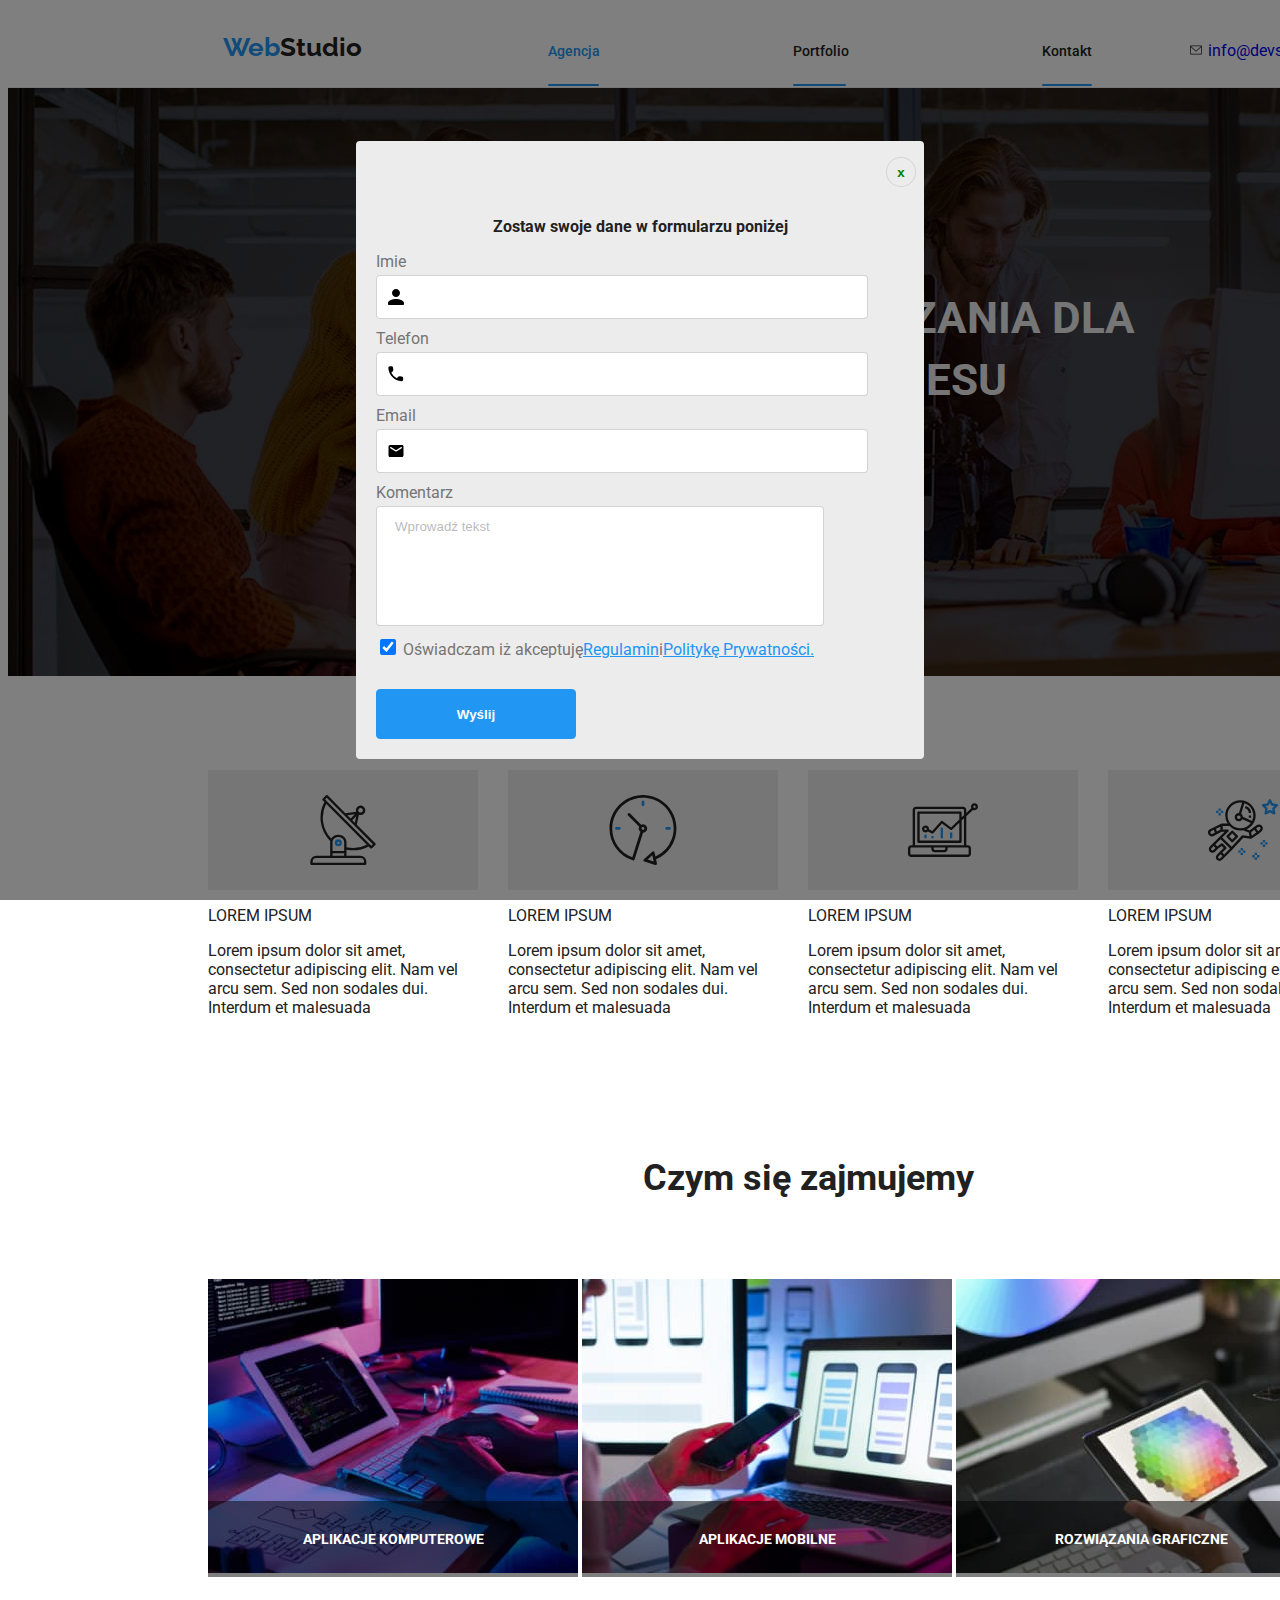
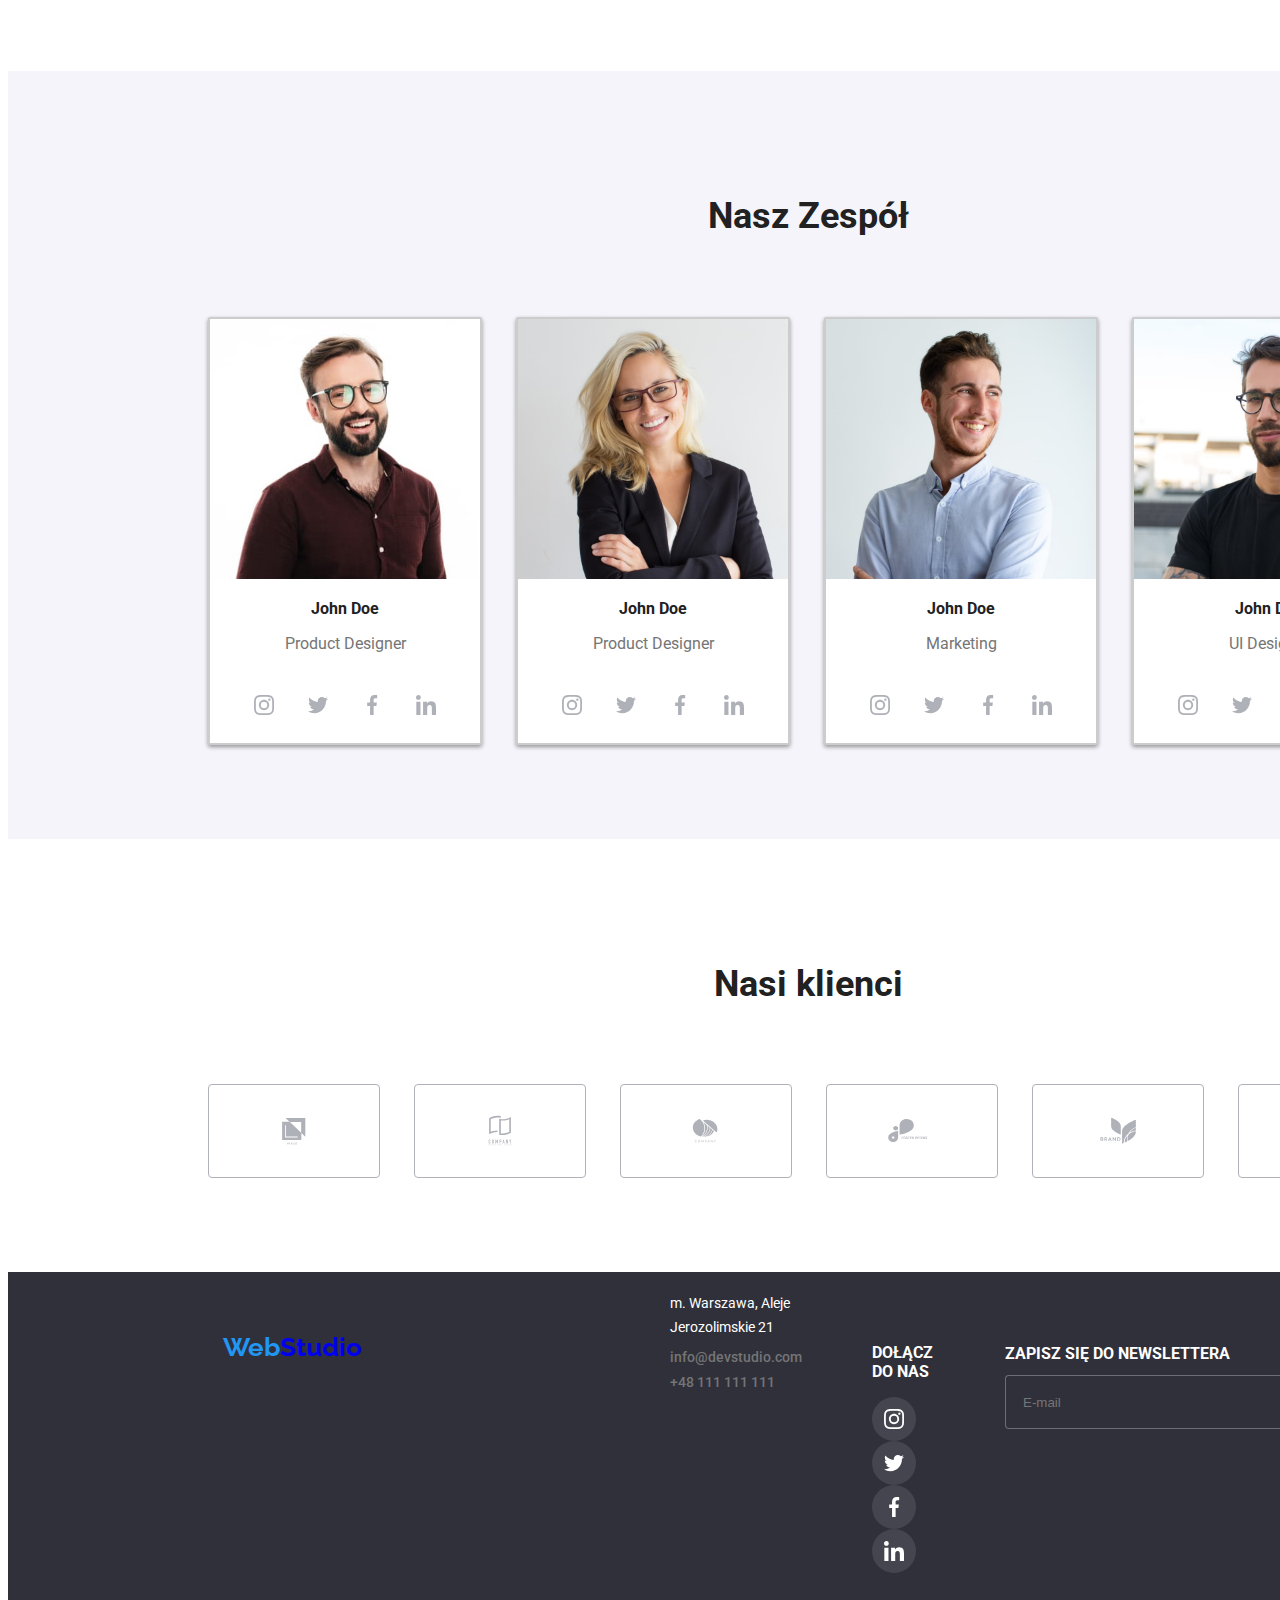
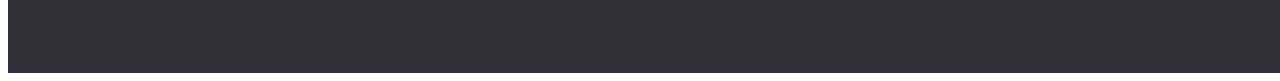
==== commit 1b26c6ae: "correction" ====
--- a/index.html
+++ b/index.html
@@ -112,9 +112,9 @@
                   <span class="modal__privacy">Oświadczam iż akceptuję <u>Regulamin</u> i <u>Politykę Prywatności.</u></span>
                 </label>
               </form>
-                <div class="modal__button-send">
-                  <button type="submit">Wyślij</button>     
-                </div>
+                <!-- <div class="modal__button-send"> -->
+                  <button class="modal__button-send" type="submit">Wyślij</button>     
+                <!-- </div> -->
             </div>
           </div>
         </div> 
--- a/css/main.min.css
+++ b/css/main.min.css
@@ -1 +1,996 @@
-header{width:1600px}header .navigation{display:-webkit-inline-box;display:-ms-inline-flexbox;display:inline-flex;-webkit-box-align:baseline;-ms-flex-align:baseline;align-items:baseline;width:1600px;border-bottom:1px solid #ececec}header .navigation__logo{padding-top:24px;padding-right:93px;padding-bottom:25px;padding-left:215px}header .navigation__logo .web,header .navigation__logo .studio-header,header .navigation__logo .studio-footer{font-family:"Raleway",sans-serif;font-size:26px;font-weight:bold}header .navigation__logo .web{color:#2196f3}header .navigation__logo .studio-header{color:#212121}header .navigation__logo .studio-footer{color:#ececec}header .navigation__bookmarks>li>a{display:-webkit-inline-box;display:-ms-inline-flexbox;display:inline-flex;font-size:14px;font-weight:500;color:#212121;margin-right:46px;position:relative}header .navigation__bookmarks>li>a:first-child{margin-left:93px}header .navigation__bookmarks>li>a:last-child{padding-right:50px}header .navigation__bookmarks>li>a:hover{color:#2196f3;-webkit-transition:250ms;transition:250ms;-webkit-transition-timing-function:cubic-bezier(0.4, 0, 0.2, 1);transition-timing-function:cubic-bezier(0.4, 0, 0.2, 1)}header .navigation__bookmarks>li>a.active,header .navigation__bookmarks>li>a.active:hover{color:#2196f3;-webkit-transition:250ms;transition:250ms;-webkit-transition-timing-function:cubic-bezier(0.4, 0, 0.2, 1);transition-timing-function:cubic-bezier(0.4, 0, 0.2, 1)}header .navigation__bookmarks>li>a::after{content:"";position:absolute;bottom:-27px;left:0;width:50%;height:2px;background-color:#2196f3;border-radius:5px;border-width:4px;-webkit-transition:250ms;transition:250ms;-webkit-transition-timing-function:cubic-bezier(0.4, 0, 0.2, 1);transition-timing-function:cubic-bezier(0.4, 0, 0.2, 1)}header .navigation__bookmarks>li>a:hover::after{content:"";position:absolute;bottom:-27px;left:0;width:50%;height:2px;background-color:#2196f3;border-radius:5px;border-width:4px;-webkit-transition:250ms;transition:250ms;-webkit-transition-timing-function:cubic-bezier(0.4, 0, 0.2, 1);transition-timing-function:cubic-bezier(0.4, 0, 0.2, 1)}header .navigation .contact>li>a{display:-webkit-inline-box;display:-ms-inline-flexbox;display:inline-flex;font-size:14px;font-weight:500;color:#757575;margin-right:30px}header .navigation .contact>li>a:hover{color:#2196f3;-webkit-transition:250ms;transition:250ms;-webkit-transition-timing-function:cubic-bezier(0.4, 0, 0.2, 1);transition-timing-function:cubic-bezier(0.4, 0, 0.2, 1)}header .navigation .contact #icon-smartphone,header .navigation .contact #icon-envelope{fill:currentColor;cursor:pointer}header .navigation .contact #icon-smartphone:hover,header .navigation .contact #icon-envelope:hover{fill:#2196f3;-webkit-transition:250ms;transition:250ms;-webkit-transition-timing-function:cubic-bezier(0.4, 0, 0.2, 1);transition-timing-function:cubic-bezier(0.4, 0, 0.2, 1)}.order{background-image:url(../images/picture-effective.jpg);width:1600px;box-shadow:-1600px 22px 0px 1600px rgba(0,0,0,.5) inset;-webkit-box-shadow:-1600px 22px 0px 1600px rgba(0,0,0,.5) inset;-moz-box-shadow:-1600px 22px 0px 1600px rgba(0,0,0,.5) inset}.order__text{font-size:44px;color:#ececec;line-height:1.4;padding:200px 452px 15px 452px;margin:0 auto;display:-webkit-box;display:-ms-flexbox;display:flex;-ms-flex-wrap:wrap;flex-wrap:wrap;text-align:center}.order__button{font-size:16px;font-weight:500;font-weight:bold;line-height:1.6;background-color:#2196f3;color:#ececec;width:200px;height:50px;border-radius:4px;cursor:pointer;margin:auto 700px 200px 700px}.btn-order>li>button:hover{background-color:#2196f3;color:#ececec}.modal{position:fixed;top:0;left:0;width:100%;height:100%;background-color:rgba(0,0,0,.5);display:-webkit-box;display:-ms-flexbox;display:flex;-webkit-box-pack:center;-ms-flex-pack:center;justify-content:center;-webkit-box-align:center;-ms-flex-align:center;align-items:center;z-index:9999}.modal__content{background-color:#ececec;padding:20px;border-radius:4px;width:528px;position:relative}.modal__content__button-close{margin-top:8px;width:30px;height:30px;border-radius:50%;background-color:#ececec;border:solid 1px rgba(0,0,0,.1);position:absolute;top:8px;right:8px;color:#212121;font-weight:bold;display:-webkit-box;display:-ms-flexbox;display:flex;-webkit-box-pack:center;-ms-flex-pack:center;justify-content:center;-webkit-box-align:center;-ms-flex-align:center;align-items:center}.modal.is-hidden{display:none}.modal__text>p{text-align:center;padding-top:40px;font-weight:700}.modal__form>p{font-weight:700;color:#212121}.modal__placeholder>label{display:block}.modal__placeholder-text{color:#757575;display:block;margin-bottom:4px}.modal__input>input{border:1px solid rgba(33,33,33,.2);border-radius:4px;height:40px;width:448px;margin-right:12px;margin-bottom:10px;outline:none;-webkit-transition:250ms;transition:250ms;-webkit-transition-timing-function:cubic-bezier(0.4, 0, 0.2, 1);transition-timing-function:cubic-bezier(0.4, 0, 0.2, 1)}.modal__input>input:focus{border-color:#2196f3}.modal__input{position:relative}.modal__icon{position:absolute;top:40%;left:0;margin-left:-130px;-webkit-transform:translateY(-50%);transform:translateY(-50%);pointer-events:none;-webkit-transition:250ms;transition:250ms;-webkit-transition-timing-function:cubic-bezier(0.4, 0, 0.2, 1);transition-timing-function:cubic-bezier(0.4, 0, 0.2, 1)}.modal__icon>svg:focus{fill:#2196f3}.modal__input-text{padding-left:40px}.modal__comment>input{border:1px solid rgba(33,33,33,.2);border-radius:4px;height:120px;width:448px;margin-right:12px;margin-bottom:10px;-webkit-box-sizing:border-box;box-sizing:border-box;outline:none;-webkit-transition:250ms;transition:250ms;-webkit-transition-timing-function:cubic-bezier(0.4, 0, 0.2, 1);transition-timing-function:cubic-bezier(0.4, 0, 0.2, 1)}.modal__comment>input:focus{border-color:#2196f3}.modal__comment:focus{border-color:#2196f3}.modal .enter-text::-webkit-input-placeholder{position:relative;top:-40px;padding-left:16px;color:rgba(117,117,117,.5)}.modal .enter-text::-moz-placeholder{position:relative;top:-40px;padding-left:16px;color:rgba(117,117,117,.5)}.modal .enter-text:-ms-input-placeholder{position:relative;top:-40px;padding-left:16px;color:rgba(117,117,117,.5)}.modal .enter-text::-ms-input-placeholder{position:relative;top:-40px;padding-left:16px;color:rgba(117,117,117,.5)}.modal .enter-text::placeholder{position:relative;top:-40px;padding-left:16px;color:rgba(117,117,117,.5)}.modal__checkbox>input{width:16px;height:16px}.modal__checkbox{display:-webkit-inline-box;display:-ms-inline-flexbox;display:inline-flex;-webkit-box-align:center;-ms-flex-align:center;align-items:center;-webkit-box-pack:center;-ms-flex-pack:center;justify-content:center}.modal__privacy{display:-webkit-inline-box;display:-ms-inline-flexbox;display:inline-flex;-webkit-box-align:center;-ms-flex-align:center;align-items:center;margin:0;padding-bottom:30px;padding-top:-50px;color:#757575;text-align:center}.modal__privacy u{text-decoration:underline;color:#2196f3}.modal__button-send{display:-webkit-box;display:-ms-flexbox;display:flex;-webkit-box-pack:center;-ms-flex-pack:center;justify-content:center;padding-bottom:40px}.description{display:-webkit-box;display:-ms-flexbox;display:flex;-webkit-box-pack:center;-ms-flex-pack:center;justify-content:center;padding-top:94px;padding-left:215px;padding-right:215px}.description__list{margin-right:30px}.description__list .description__container{background-color:#ececec;width:270px;height:120px;display:-webkit-box;display:-ms-flexbox;display:flex;-webkit-box-pack:center;-ms-flex-pack:center;justify-content:center;-webkit-box-align:center;-ms-flex-align:center;align-items:center}.description__list .description__container .description__header{padding-top:30px;margin:0px;font-size:14px;font-weight:bold;-webkit-box-sizing:border-box;box-sizing:border-box}.description__list .description__container .description__text{font-size:14px;line-height:1.7;color:#757575;-webkit-box-sizing:border-box;box-sizing:border-box}.work{-webkit-box-pack:center;-ms-flex-pack:center;justify-content:center;width:1600px}.work__title{display:-webkit-box;display:-ms-flexbox;display:flex;-webkit-box-pack:center;-ms-flex-pack:center;justify-content:center;padding-top:94px;padding-right:624px;padding-left:624px;padding-bottom:50px}.work__container{padding-right:200px;padding-left:200px;padding-bottom:94px}.work__images>li>a{display:-webkit-inline-box;display:-ms-inline-flexbox;display:inline-flex;-webkit-box-orient:horizontal;-webkit-box-direction:normal;-ms-flex-direction:row;flex-direction:row;-webkit-box-pack:justify;-ms-flex-pack:justify;justify-content:space-between;padding-right:215px;padding-bottom:94px;padding-left:215px}.work__img{position:relative;display:inline-block;-webkit-box-orient:horizontal;-webkit-box-direction:normal;-ms-flex-direction:row;flex-direction:row;-webkit-box-pack:justify;-ms-flex-pack:justify;justify-content:space-between;margin-right:30px}.work__img:last-child{margin-right:0}.work__overlay{position:absolute;bottom:25%;left:0;right:0;bottom:0;display:-webkit-box;display:-ms-flexbox;display:flex;-webkit-box-align:center;-ms-flex-align:center;align-items:center;-webkit-box-pack:center;-ms-flex-pack:center;justify-content:center;background-color:rgba(0,0,0,.5);color:#fff;font-size:14px;font-weight:bold;text-align:center;padding:30px;-webkit-transition:250ms;transition:250ms;-webkit-transition-timing-function:cubic-bezier(0.4, 0, 0.2, 1);transition-timing-function:cubic-bezier(0.4, 0, 0.2, 1)}h2{font-size:36px;font-weight:bold}.team{background-color:#f5f4fa}.team__title{display:-webkit-box;display:-ms-flexbox;display:flex;-webkit-box-pack:center;-ms-flex-pack:center;justify-content:center;padding-top:94px;padding-right:695px;padding-left:695px;padding-bottom:50px}.team__container{display:inline-block;-ms-flex-wrap:wrap;flex-wrap:wrap;padding-right:200px;padding-bottom:94px;padding-left:200px}.team__images{padding-left:0}.team__image-person{display:inline-block;-webkit-box-orient:horizontal;-webkit-box-direction:normal;-ms-flex-direction:row;flex-direction:row;-webkit-box-pack:justify;-ms-flex-pack:justify;justify-content:space-between;margin-right:30px;border:2px solid rgba(0,0,0,.2);border-radius:2px;text-align:center;background-color:#fff;box-shadow:0px 2px 4px 0px rgba(0,0,0,.4);-webkit-box-shadow:0px 2px 4px 0px rgba(0,0,0,.4);-moz-box-shadow:0px 2px 4px 0px rgba(0,0,0,.4)}.team__image-person:last-child{margin-right:0px}.team__image-person:first-child{margin-left:0px}.team__name{font-size:16px;font-weight:bold;font-weight:medium;-webkit-box-pack:center;-ms-flex-pack:center;justify-content:center}.team__position{font-size:16px;font-weight:medium;color:#757575;-webkit-box-pack:center;-ms-flex-pack:center;justify-content:center}.team__icons{padding-top:16px;padding-bottom:18px;padding-left:32px;padding-right:32px}.team__icons-container{display:-webkit-inline-box;display:-ms-inline-flexbox;display:inline-flex;-webkit-box-align:center;-ms-flex-align:center;align-items:center;-webkit-box-pack:center;-ms-flex-pack:center;justify-content:center;width:40px;height:40px;border-radius:50%;background-color:#fff;margin-right:10px;overflow:hidden}.team__icons-container:last-child{margin-right:0px}.team__icons-container:hover{background-color:#2196f3;-webkit-transition:250ms;transition:250ms;-webkit-transition-timing-function:cubic-bezier(0.4, 0, 0.2, 1);transition-timing-function:cubic-bezier(0.4, 0, 0.2, 1)}.team__icons-container svg{width:100%;height:100%;fill:#afb1b8}.team__icons-container:hover svg{fill:#fff}.team #icon-link,.team #icon-face,.team #icon-twitt,.team #icon-inst{width:20px;height:20px;cursor:pointer;-webkit-transition:fill .3s;transition:fill .3s}.clients{display:-webkit-box;display:-ms-flexbox;display:flex;-webkit-box-pack:center;-ms-flex-pack:center;justify-content:center;padding-top:94px;padding-right:215px;padding-left:215px;padding-bottom:0px;margin:0px}.clients__container{display:inline-block;width:1600px;padding-top:50px;padding-right:200px;padding-left:200px;padding-bottom:94px}.client__icon{display:inline-block;-webkit-box-orient:horizontal;-webkit-box-direction:normal;-ms-flex-direction:row;flex-direction:row;-webkit-box-pack:justify;-ms-flex-pack:justify;justify-content:space-between;margin-right:30px}.client__icon:last-child{margin-right:0px}.client__icon:first-child{margin-left:0px}.client__icon-container{display:-webkit-box;display:-ms-flexbox;display:flex;-webkit-box-pack:center;-ms-flex-pack:center;justify-content:center;-webkit-box-align:center;-ms-flex-align:center;align-items:center;border:1px solid #afb1b8;fill:#afb1b8;border-radius:4px;width:170px;height:92px;cursor:pointer;-webkit-transition:fill .3s;transition:fill .3s}.client__icon-container:hover{border:1px solid #2196f3;fill:#2196f3;box-shadow:0px 11px 17px -5px rgba(0,0,0,.4);-webkit-box-shadow:0px 11px 17px -5px rgba(0,0,0,.4);-moz-box-shadow:0px 11px 17px -5px rgba(0,0,0,.4);-webkit-transition:250ms;transition:250ms;-webkit-transition-timing-function:cubic-bezier(0.4, 0, 0.2, 1);transition-timing-function:cubic-bezier(0.4, 0, 0.2, 1)}body{font-family:"Roboto",sans-serif;color:#212121}body .container{width:1200px}body ul{margin:0;padding:0}body a{margin:0;padding:0;text-decoration:none}body li{list-style-type:none;display:inline}main{width:1600px}h2{font-size:36px;font-weight:bold}/*# sourceMappingURL=main.min.css.map */+body {
+  font-family: "Roboto", sans-serif;
+  color: #212121;
+}
+body .container {
+  width: 1200px;
+}
+body ul {
+  margin: 0;
+  padding: 0;
+}
+body a {
+  margin: 0;
+  padding: 0;
+  text-decoration: none;
+}
+body li {
+  list-style-type: none;
+  display: inline;
+}
+main {
+  width: 1600px;
+}
+h2 {
+  font-size: 36px;
+  font-weight: bold;
+}
+nav {
+  display: -webkit-inline-box;
+  display: -ms-inline-flexbox;
+  display: inline-flex;
+  -webkit-box-align: baseline;
+  -ms-flex-align: baseline;
+  align-items: baseline;
+  width: 1600px;
+  border-bottom: 1px solid #ececec;
+}
+header {
+  width: 1600px;
+}
+.navigation {
+  display: -webkit-inline-box;
+  display: -ms-inline-flexbox;
+  display: inline-flex;
+  -webkit-box-align: baseline;
+  -ms-flex-align: baseline;
+  align-items: baseline;
+  width: 1600px;
+  border-bottom: 1px solid #ececec;
+}
+.navigation__logo {
+  padding-top: 24px;
+  padding-right: 93px;
+  padding-bottom: 25px;
+  padding-left: 215px;
+}
+.navigation__logo .web,
+.navigation__logo .studio-header {
+  font-family: "Raleway", sans-serif;
+  font-size: 26px;
+  font-weight: bold;
+}
+.navigation__logo .web {
+  color: #2196f3;
+}
+.navigation__logo .studio-header {
+  color: #212121;
+}
+
+.navigation__bookmarks > li > a {
+  display: -webkit-inline-box;
+  display: -ms-inline-flexbox;
+  display: inline-flex;
+  font-size: 14px;
+  font-weight: 500;
+  color: #212121;
+  margin-right: 46px;
+  position: relative;
+}
+.navigation__bookmarks > li > a:first-child {
+  margin-left: 93px;
+}
+.navigation__bookmarks > li > a:last-child {
+  padding-right: 50px;
+}
+.navigation__bookmarks > li > a:hover {
+  color: #2196f3;
+  -webkit-transition: 250ms;
+  transition: 250ms;
+  -webkit-transition-timing-function: cubic-bezier(0.4, 0, 0.2, 1);
+  transition-timing-function: cubic-bezier(0.4, 0, 0.2, 1);
+}
+.navigation__bookmarks > li > a.active,
+.navigation__bookmarks > li > a.active:hover {
+  color: #2196f3;
+  -webkit-transition: 250ms;
+  transition: 250ms;
+  -webkit-transition-timing-function: cubic-bezier(0.4, 0, 0.2, 1);
+  transition-timing-function: cubic-bezier(0.4, 0, 0.2, 1);
+}
+.navigation__bookmarks > li > a::after {
+  content: "";
+  position: absolute;
+  bottom: -27px;
+  left: 0;
+  width: 50%;
+  height: 2px;
+  background-color: #2196f3;
+  border-radius: 5px;
+  border-width: 4px;
+  -webkit-transition: 250ms;
+  transition: 250ms;
+  -webkit-transition-timing-function: cubic-bezier(0.4, 0, 0.2, 1);
+  transition-timing-function: cubic-bezier(0.4, 0, 0.2, 1);
+}
+.navigation__bookmarks > li > a:hover::after {
+  content: "";
+  position: absolute;
+  bottom: -27px;
+  left: 0;
+  width: 50%;
+  height: 2px;
+  background-color: #2196f3;
+  border-radius: 5px;
+  border-width: 4px;
+  -webkit-transition: 250ms;
+  transition: 250ms;
+  -webkit-transition-timing-function: cubic-bezier(0.4, 0, 0.2, 1);
+  transition-timing-function: cubic-bezier(0.4, 0, 0.2, 1);
+}
+.navigation .navigation__icon > li > a {
+  display: -webkit-inline-box;
+  display: -ms-inline-flexbox;
+  display: inline-flex;
+  font-size: 14px;
+  font-weight: 500;
+  color: #757575;
+  margin-right: 30px;
+}
+.navigation .navigation__icon > li > a:hover {
+  color: #2196f3;
+  -webkit-transition: 250ms;
+  transition: 250ms;
+  -webkit-transition-timing-function: cubic-bezier(0.4, 0, 0.2, 1);
+  transition-timing-function: cubic-bezier(0.4, 0, 0.2, 1);
+}
+.navigation .navigation__icon #icon-smartphone,
+.navigation .navigation__icon #icon-envelope {
+  fill: currentColor;
+  cursor: pointer;
+}
+.navigation .navigation__icon #icon-smartphone:hover,
+.navigation .navigation__icon #icon-envelope:hover {
+  fill: #2196f3;
+  -webkit-transition: 250ms;
+  transition: 250ms;
+  -webkit-transition-timing-function: cubic-bezier(0.4, 0, 0.2, 1);
+  transition-timing-function: cubic-bezier(0.4, 0, 0.2, 1);
+}
+.order {
+  background-image: url(../images/picture-effective.jpg);
+  width: 1600px;
+  box-shadow: -1600px 22px 0px 1600px rgba(0, 0, 0, 0.5) inset;
+  -webkit-box-shadow: -1600px 22px 0px 1600px rgba(0, 0, 0, 0.5) inset;
+  -moz-box-shadow: -1600px 22px 0px 1600px rgba(0, 0, 0, 0.5) inset;
+}
+.order__text {
+  font-size: 44px;
+  color: #ececec;
+  line-height: 1.4;
+  padding: 200px 452px 15px 452px;
+  margin: 0 auto;
+  display: -webkit-box;
+  display: -ms-flexbox;
+  display: flex;
+  -ms-flex-wrap: wrap;
+  flex-wrap: wrap;
+  text-align: center;
+}
+.order__button {
+  font-size: 16px;
+  font-weight: 500;
+  font-weight: bold;
+  line-height: 1.6;
+  background-color: #2196f3;
+  color: #ececec;
+  width: 200px;
+  height: 50px;
+  border-radius: 4px;
+  cursor: pointer;
+  margin: auto 700px 200px 700px;
+}
+.btn-order > li > button:hover {
+  background-color: #2196f3;
+  color: #ececec;
+}
+.modal {
+  position: fixed;
+  top: 0;
+  left: 0;
+  width: 100%;
+  height: 100%;
+  background-color: rgba(0, 0, 0, 0.5);
+  display: -webkit-box;
+  display: -ms-flexbox;
+  display: flex;
+  -webkit-box-pack: center;
+  -ms-flex-pack: center;
+  justify-content: center;
+  -webkit-box-align: center;
+  -ms-flex-align: center;
+  align-items: center;
+  z-index: 9999;
+}
+.modal__content {
+  background-color: #ececec;
+  padding: 20px;
+  border-radius: 4px;
+  width: 528px;
+  position: relative;
+}
+.modal__button-close {
+  margin-top: 8px;
+  width: 30px;
+  height: 30px;
+  border-radius: 50%;
+  background-color: #ececec;
+  border: solid 1px rgba(0, 0, 0, 0.1);
+  position: absolute;
+  top: 8px;
+  right: 8px;
+  color: green;
+  font-weight: bold;
+  display: -webkit-box;
+  display: -ms-flexbox;
+  display: flex;
+  -webkit-box-pack: center;
+  -ms-flex-pack: center;
+  justify-content: center;
+  -webkit-box-align: center;
+  -ms-flex-align: center;
+  align-items: center;
+}
+.modal.is-hidden {
+  display: none;
+}
+.modal__text > p {
+  text-align: center;
+  padding-top: 40px;
+  font-weight: 700;
+}
+.modal__form > p {
+  font-weight: 700;
+  color: #212121;
+}
+.modal__placeholder > label {
+  display: block;
+}
+.modal__placeholder-text {
+  color: #757575;
+  display: block;
+  margin-bottom: 4px;
+}
+.modal__input > input {
+  border: 1px solid rgba(33, 33, 33, 0.2);
+  border-radius: 4px;
+  height: 40px;
+  width: 448px;
+  margin-right: 12px;
+  margin-bottom: 10px;
+  outline: none;
+  -webkit-transition: 250ms;
+  transition: 250ms;
+  -webkit-transition-timing-function: cubic-bezier(0.4, 0, 0.2, 1);
+  transition-timing-function: cubic-bezier(0.4, 0, 0.2, 1);
+}
+.modal__input > input:focus {
+  border-color: #2196f3;
+}
+.modal__input {
+  position: relative;
+}
+.modal__icon {
+  position: absolute;
+  top: 40%;
+  left: 0;
+  margin-left: -130px;
+  -webkit-transform: translateY(-50%);
+  transform: translateY(-50%);
+  pointer-events: none;
+  -webkit-transition: 250ms;
+  transition: 250ms;
+  -webkit-transition-timing-function: cubic-bezier(0.4, 0, 0.2, 1);
+  transition-timing-function: cubic-bezier(0.4, 0, 0.2, 1);
+}
+.modal__icon > svg:focus {
+  fill: #2196f3;
+}
+.modal__input-text {
+  padding-left: 40px;
+}
+.modal__comment > input {
+  border: 1px solid rgba(33, 33, 33, 0.2);
+  border-radius: 4px;
+  height: 120px;
+  width: 448px;
+  margin-right: 12px;
+  margin-bottom: 10px;
+  -webkit-box-sizing: border-box;
+  box-sizing: border-box;
+  outline: none;
+  -webkit-transition: 250ms;
+  transition: 250ms;
+  -webkit-transition-timing-function: cubic-bezier(0.4, 0, 0.2, 1);
+  transition-timing-function: cubic-bezier(0.4, 0, 0.2, 1);
+}
+.modal__comment > input:focus {
+  border-color: #2196f3;
+}
+.modal__comment:focus {
+  border-color: #2196f3;
+}
+.modal .enter-text::-webkit-input-placeholder {
+  position: relative;
+  top: -40px;
+  padding-left: 16px;
+  color: rgba(117, 117, 117, 0.5);
+}
+.modal .enter-text::-moz-placeholder {
+  position: relative;
+  top: -40px;
+  padding-left: 16px;
+  color: rgba(117, 117, 117, 0.5);
+}
+.modal .enter-text:-ms-input-placeholder {
+  position: relative;
+  top: -40px;
+  padding-left: 16px;
+  color: rgba(117, 117, 117, 0.5);
+}
+.modal .enter-text::-ms-input-placeholder {
+  position: relative;
+  top: -40px;
+  padding-left: 16px;
+  color: rgba(117, 117, 117, 0.5);
+}
+.modal .enter-text::placeholder {
+  position: relative;
+  top: -40px;
+  padding-left: 16px;
+  color: rgba(117, 117, 117, 0.5);
+}
+.modal__checkbox > input {
+  width: 16px;
+  height: 16px;
+}
+.modal__checkbox {
+  display: -webkit-inline-box;
+  display: -ms-inline-flexbox;
+  display: inline-flex;
+  -webkit-box-align: center;
+  -ms-flex-align: center;
+  align-items: center;
+  -webkit-box-pack: center;
+  -ms-flex-pack: center;
+  justify-content: center;
+}
+.modal__privacy {
+  display: -webkit-inline-box;
+  display: -ms-inline-flexbox;
+  display: inline-flex;
+  -webkit-box-align: center;
+  -ms-flex-align: center;
+  align-items: center;
+  margin: 0;
+  padding-bottom: 30px;
+  padding-top: -50px;
+  color: #757575;
+  text-align: center;
+}
+.modal__privacy u {
+  text-decoration: underline;
+  color: #2196f3;
+}
+.modal__button-send {
+  padding-bottom: 40px;
+  display: -webkit-inline-box;
+  display: -ms-inline-flexbox;
+  display: inline-flex;
+  -webkit-box-align: center;
+  -ms-flex-align: center;
+  align-items: center;
+  -webkit-box-pack: center;
+  -ms-flex-pack: center;
+  justify-content: center;
+  height: 50px;
+  width: 200px;
+  background-color: #2196f3;
+  color: #fff;
+  border: 1px solid #2196f3;
+  border-radius: 4px;
+  font-weight: bold;
+  padding: 0;
+  cursor: pointer;
+  -webkit-transition: -webkit-box-shadow 250ms;
+  transition: -webkit-box-shadow 250ms;
+  transition: box-shadow 250ms;
+  transition: box-shadow 250ms, -webkit-box-shadow 250ms;
+  -webkit-transition-timing-function: cubic-bezier(0.4, 0, 0.2, 1);
+  transition-timing-function: cubic-bezier(0.4, 0, 0.2, 1);
+}
+.description {
+  font-family: "Roboto", sans-serif;
+  display: -webkit-box;
+  display: -ms-flexbox;
+  display: flex;
+  -webkit-box-pack: center;
+  -ms-flex-pack: center;
+  justify-content: center;
+  padding-top: 94px;
+  padding-left: 215px;
+  padding-right: 215px;
+}
+.description__list {
+  margin-right: 30px;
+}
+.description__list .description__container {
+  background-color: #ececec;
+  width: 270px;
+  height: 120px;
+  display: -webkit-box;
+  display: -ms-flexbox;
+  display: flex;
+  -webkit-box-pack: center;
+  -ms-flex-pack: center;
+  justify-content: center;
+  -webkit-box-align: center;
+  -ms-flex-align: center;
+  align-items: center;
+}
+.description__list .description__container .description__header {
+  padding-top: 30px;
+  margin: 0px;
+  font-size: 14px;
+  font-weight: bold;
+  -webkit-box-sizing: border-box;
+  box-sizing: border-box;
+}
+.description__list .description__container .description__text {
+  font-size: 14px;
+  line-height: 1.7;
+  color: #757575;
+  -webkit-box-sizing: border-box;
+  box-sizing: border-box;
+}
+.work {
+  -webkit-box-pack: center;
+  -ms-flex-pack: center;
+  justify-content: center;
+  width: 1600px;
+}
+.work__title {
+  display: -webkit-box;
+  display: -ms-flexbox;
+  display: flex;
+  -webkit-box-pack: center;
+  -ms-flex-pack: center;
+  justify-content: center;
+  padding-top: 94px;
+  padding-right: 624px;
+  padding-left: 624px;
+  padding-bottom: 50px;
+}
+.work__container {
+  padding-right: 200px;
+  padding-left: 200px;
+  padding-bottom: 94px;
+}
+.work__images > li > a {
+  display: -webkit-inline-box;
+  display: -ms-inline-flexbox;
+  display: inline-flex;
+  -webkit-box-orient: horizontal;
+  -webkit-box-direction: normal;
+  -ms-flex-direction: row;
+  flex-direction: row;
+  -webkit-box-pack: justify;
+  -ms-flex-pack: justify;
+  justify-content: space-between;
+  padding-right: 215px;
+  padding-bottom: 94px;
+  padding-left: 215px;
+}
+.work__img {
+  position: relative;
+  display: inline-block;
+  -webkit-box-orient: horizontal;
+  -webkit-box-direction: normal;
+  -ms-flex-direction: row;
+  flex-direction: row;
+  -webkit-box-pack: justify;
+  -ms-flex-pack: justify;
+  justify-content: space-between;
+  margin-right: 30px;
+}
+.work__img:last-child {
+  margin-right: 0;
+}
+.work__overlay {
+  position: absolute;
+  bottom: 25%;
+  left: 0;
+  right: 0;
+  bottom: 0;
+  display: -webkit-box;
+  display: -ms-flexbox;
+  display: flex;
+  -webkit-box-align: center;
+  -ms-flex-align: center;
+  align-items: center;
+  -webkit-box-pack: center;
+  -ms-flex-pack: center;
+  justify-content: center;
+  background-color: rgba(0, 0, 0, 0.5);
+  color: #fff;
+  font-size: 14px;
+  font-weight: bold;
+  text-align: center;
+  padding: 30px;
+  -webkit-transition: 250ms;
+  transition: 250ms;
+  -webkit-transition-timing-function: cubic-bezier(0.4, 0, 0.2, 1);
+  transition-timing-function: cubic-bezier(0.4, 0, 0.2, 1);
+}
+h2 {
+  font-size: 36px;
+  font-weight: bold;
+}
+.team {
+  background-color: #f5f4fa;
+}
+.team__title {
+  display: -webkit-box;
+  display: -ms-flexbox;
+  display: flex;
+  -webkit-box-pack: center;
+  -ms-flex-pack: center;
+  justify-content: center;
+  padding-top: 94px;
+  padding-right: 695px;
+  padding-left: 695px;
+  padding-bottom: 50px;
+}
+.team__container {
+  display: inline-block;
+  -ms-flex-wrap: wrap;
+  flex-wrap: wrap;
+  padding-right: 200px;
+  padding-bottom: 94px;
+  padding-left: 200px;
+}
+.team__images {
+  padding-left: 0;
+}
+.team__image-person {
+  display: inline-block;
+  -webkit-box-orient: horizontal;
+  -webkit-box-direction: normal;
+  -ms-flex-direction: row;
+  flex-direction: row;
+  -webkit-box-pack: justify;
+  -ms-flex-pack: justify;
+  justify-content: space-between;
+  margin-right: 30px;
+  border: 2px solid rgba(0, 0, 0, 0.2);
+  border-radius: 2px;
+  text-align: center;
+  background-color: #fff;
+  box-shadow: 0px 2px 4px 0px rgba(0, 0, 0, 0.4);
+  -webkit-box-shadow: 0px 2px 4px 0px rgba(0, 0, 0, 0.4);
+  -moz-box-shadow: 0px 2px 4px 0px rgba(0, 0, 0, 0.4);
+}
+.team__image-person:last-child {
+  margin-right: 0px;
+}
+.team__image-person:first-child {
+  margin-left: 0px;
+}
+.team__name {
+  font-size: 16px;
+  font-weight: bold;
+  font-weight: medium;
+  -webkit-box-pack: center;
+  -ms-flex-pack: center;
+  justify-content: center;
+}
+.team__position {
+  font-size: 16px;
+  font-weight: medium;
+  color: #757575;
+  -webkit-box-pack: center;
+  -ms-flex-pack: center;
+  justify-content: center;
+}
+.team__icons {
+  padding-top: 16px;
+  padding-bottom: 18px;
+  padding-left: 32px;
+  padding-right: 32px;
+}
+.team__icons-container {
+  display: -webkit-inline-box;
+  display: -ms-inline-flexbox;
+  display: inline-flex;
+  -webkit-box-align: center;
+  -ms-flex-align: center;
+  align-items: center;
+  -webkit-box-pack: center;
+  -ms-flex-pack: center;
+  justify-content: center;
+  width: 40px;
+  height: 40px;
+  border-radius: 50%;
+  background-color: #fff;
+  margin-right: 10px;
+  overflow: hidden;
+}
+.team__icons-container:last-child {
+  margin-right: 0px;
+}
+.team__icons-container:hover {
+  background-color: #2196f3;
+  -webkit-transition: 250ms;
+  transition: 250ms;
+  -webkit-transition-timing-function: cubic-bezier(0.4, 0, 0.2, 1);
+  transition-timing-function: cubic-bezier(0.4, 0, 0.2, 1);
+}
+.team__icons-container svg {
+  width: 100%;
+  height: 100%;
+  fill: #afb1b8;
+}
+.team__icons-container:hover svg {
+  fill: #fff;
+}
+.team #icon-link,
+.team #icon-face,
+.team #icon-twitt,
+.team #icon-inst {
+  width: 20px;
+  height: 20px;
+  cursor: pointer;
+  -webkit-transition: fill 0.3s;
+  transition: fill 0.3s;
+}
+.clients {
+  display: -webkit-box;
+  display: -ms-flexbox;
+  display: flex;
+  -webkit-box-pack: center;
+  -ms-flex-pack: center;
+  justify-content: center;
+  padding-top: 94px;
+  padding-right: 215px;
+  padding-left: 215px;
+  padding-bottom: 0px;
+  margin: 0px;
+}
+.clients__container {
+  display: inline-block;
+  width: 1600px;
+  padding-top: 50px;
+  padding-right: 200px;
+  padding-left: 200px;
+  padding-bottom: 94px;
+}
+.client__icon {
+  display: inline-block;
+  -webkit-box-orient: horizontal;
+  -webkit-box-direction: normal;
+  -ms-flex-direction: row;
+  flex-direction: row;
+  -webkit-box-pack: justify;
+  -ms-flex-pack: justify;
+  justify-content: space-between;
+  margin-right: 30px;
+}
+.client__icon:last-child {
+  margin-right: 0px;
+}
+.client__icon:first-child {
+  margin-left: 0px;
+}
+.client__icon-container {
+  display: -webkit-box;
+  display: -ms-flexbox;
+  display: flex;
+  -webkit-box-pack: center;
+  -ms-flex-pack: center;
+  justify-content: center;
+  -webkit-box-align: center;
+  -ms-flex-align: center;
+  align-items: center;
+  border: 1px solid #afb1b8;
+  fill: #afb1b8;
+  border-radius: 4px;
+  width: 170px;
+  height: 92px;
+  cursor: pointer;
+  -webkit-transition: fill 0.3s;
+  transition: fill 0.3s;
+}
+.client__icon-container:hover {
+  border: 1px solid #2196f3;
+  fill: #2196f3;
+  box-shadow: 0px 11px 17px -5px rgba(0, 0, 0, 0.4);
+  -webkit-box-shadow: 0px 11px 17px -5px rgba(0, 0, 0, 0.4);
+  -moz-box-shadow: 0px 11px 17px -5px rgba(0, 0, 0, 0.4);
+  -webkit-transition: 250ms;
+  transition: 250ms;
+  -webkit-transition-timing-function: cubic-bezier(0.4, 0, 0.2, 1);
+  transition-timing-function: cubic-bezier(0.4, 0, 0.2, 1);
+}
+.footer {
+  background-color: #2f303a;
+  width: 1600px;
+  display: -webkit-box;
+  display: -ms-flexbox;
+  display: flex;
+  -webkit-box-pack: left;
+  -ms-flex-pack: left;
+  justify-content: left;
+}
+.footer__logo {
+  padding-top: 60px;
+  padding-right: 93px;
+  padding-bottom: 0px;
+  padding-left: 215px;
+}
+
+.footer__logo .web,
+.footer__logo .studio-footer {
+  font-family: "Raleway", sans-serif;
+  font-size: 26px;
+  font-weight: bold;
+}
+.footer__logo .web {
+  color: #2196f3;
+}
+.footer_logo .studio-footer {
+  color: #ececec;
+}
+
+.footer__address {
+  font-style: normal;
+}
+.footer__address .footer__city {
+  font-size: 14px;
+  line-height: 1.7;
+  color: #fff;
+  padding-top: 20px;
+  padding-left: 215px;
+  padding-bottom: 9px;
+  margin: 0;
+}
+.footer__address .footer__contacts-mail > li > a {
+  display: -webkit-box;
+  display: -ms-flexbox;
+  display: flex;
+  font-size: 14px;
+  font-weight: 500;
+  color: #757575;
+  padding-left: 215px;
+  padding-bottom: 9px;
+}
+.footer__address .footer__contacts-mail > li > a:hover {
+  color: #2196f3;
+  -webkit-transition: 250ms;
+  transition: 250ms;
+  -webkit-transition-timing-function: cubic-bezier(0.4, 0, 0.2, 1);
+  transition-timing-function: cubic-bezier(0.4, 0, 0.2, 1);
+}
+.footer__address .footer__contacts-tel > li > a {
+  display: -webkit-box;
+  display: -ms-flexbox;
+  display: flex;
+  font-size: 14px;
+  font-weight: 500;
+  color: #757575;
+  padding-left: 215px;
+  padding-bottom: 60px;
+}
+.footer__address .footer__contacts-tel > li > a:hover {
+  color: #2196f3;
+  -webkit-transition: 250ms;
+  transition: 250ms;
+  -webkit-transition-timing-function: cubic-bezier(0.4, 0, 0.2, 1);
+  transition-timing-function: cubic-bezier(0.4, 0, 0.2, 1);
+}
+.footer__join {
+  padding-left: 70px;
+  padding-top: 55px;
+  padding-bottom: 100px;
+}
+.footer__join .footer__join-title {
+  color: #fff;
+  font-weight: 700;
+}
+.footer__join #icon-inst-footer,
+.footer__join #icon-twitt-footer,
+.footer__join #icon-face-footer,
+.footer__join #icon-link-footer {
+  width: 20px;
+  height: 20px;
+  cursor: pointer;
+}
+.footer__join .footer__container-icon {
+  display: -webkit-inline-box;
+  display: -ms-inline-flexbox;
+  display: inline-flex;
+  -webkit-box-align: center;
+  -ms-flex-align: center;
+  align-items: center;
+  -webkit-box-pack: center;
+  -ms-flex-pack: center;
+  justify-content: center;
+  width: 44px;
+  height: 44px;
+  border-radius: 50%;
+  background-color: rgba(255, 255, 255, 0.1);
+  margin: auto;
+  overflow: hidden;
+}
+.footer__join .footer__container-icon svg {
+  width: 100%;
+  height: 100%;
+  fill: #fff;
+}
+.footer__join .footer__container-icon:hover {
+  background-color: #2196f3;
+  -webkit-transition: 250ms;
+  transition: 250ms;
+  -webkit-transition-timing-function: cubic-bezier(0.4, 0, 0.2, 1);
+  transition-timing-function: cubic-bezier(0.4, 0, 0.2, 1);
+}
+.footer form .footer__newsletter {
+  display: -webkit-box;
+  display: -ms-flexbox;
+  display: flex;
+  -webkit-box-align: center;
+  -ms-flex-align: center;
+  align-items: center;
+  -webkit-box-pack: center;
+  -ms-flex-pack: center;
+  justify-content: center;
+  padding-top: 72px;
+  padding-left: 72px;
+}
+.footer form .footer__newsletter .footer__newsletter-title {
+  color: #fff;
+  font-weight: 700;
+  padding-bottom: 12px;
+}
+.footer form .footer__newsletter .footer__newsletter-email > input {
+  border: 1px solid rgba(255, 255, 255, 0.3);
+  border-radius: 4px;
+  background-color: #2f303a;
+  height: 50px;
+  width: 358px;
+  margin-right: 12px;
+}
+.footer
+  form
+  .footer__newsletter
+  .footer__newsletter-email
+  > input::-webkit-input-placeholder {
+  padding-left: 15px;
+}
+.footer
+  form
+  .footer__newsletter
+  .footer__newsletter-email
+  > input::-moz-placeholder {
+  padding-left: 15px;
+}
+.footer
+  form
+  .footer__newsletter
+  .footer__newsletter-email
+  > input:-ms-input-placeholder {
+  padding-left: 15px;
+}
+.footer
+  form
+  .footer__newsletter
+  .footer__newsletter-email
+  > input::-ms-input-placeholder {
+  padding-left: 15px;
+}
+.footer
+  form
+  .footer__newsletter
+  .footer__newsletter-email
+  > input::placeholder {
+  padding-left: 15px;
+}
+.footer form .footer__newsletter .footer__newsletter-button {
+  padding-top: 30px;
+  padding-right: 72px;
+}
+.footer form .footer__newsletter .footer__newsletter-button > button,
+.footer
+  form
+  .footer__newsletter
+  .footer__newsletter-button
+  .modal__button-send
+  > button {
+  display: -webkit-inline-box;
+  display: -ms-inline-flexbox;
+  display: inline-flex;
+  -webkit-box-align: center;
+  -ms-flex-align: center;
+  align-items: center;
+  -webkit-box-pack: center;
+  -ms-flex-pack: center;
+  justify-content: center;
+  height: 50px;
+  width: 200px;
+  background-color: #2196f3;
+  color: #fff;
+  border: 1px solid #2196f3;
+  border-radius: 4px;
+  font-weight: bold;
+  padding: 0;
+  cursor: pointer;
+  -webkit-transition: -webkit-box-shadow 250ms;
+  transition: -webkit-box-shadow 250ms;
+  transition: box-shadow 250ms;
+  transition: box-shadow 250ms, -webkit-box-shadow 250ms;
+  -webkit-transition-timing-function: cubic-bezier(0.4, 0, 0.2, 1);
+  transition-timing-function: cubic-bezier(0.4, 0, 0.2, 1);
+}
+.footer form .footer__newsletter .footer__newsletter-button > button #icon-send,
+.footer
+  form
+  .footer__newsletter
+  .footer__newsletter-button
+  .modal__button-send
+  > button
+  #icon-send {
+  fill: currentColor;
+  width: 24px;
+  height: 24px;
+  margin-left: 24px;
+}
+.portfolio {
+  display: -webkit-inline-box;
+  display: -ms-inline-flexbox;
+  display: inline-flex;
+  -webkit-box-pack: justify;
+  -ms-flex-pack: justify;
+  justify-content: space-between;
+  padding-top: 70px;
+  padding-right: 510px;
+  padding-left: 510px;
+  padding-bottom: 40px;
+}
+.portfolio__buttons > li > button {
+  font-size: 16px;
+  font-weight: 500;
+  font-weight: bold;
+  line-height: 1.6;
+  background-color: #f5f4fa;
+  border-color: #f5f4fa;
+  padding: 6px 22px 6px 22px;
+  border-radius: 4px;
+  cursor: pointer;
+  -webkit-transition: -webkit-box-shadow 250ms;
+  transition: -webkit-box-shadow 250ms;
+  transition: box-shadow 250ms;
+  transition: box-shadow 250ms, -webkit-box-shadow 250ms;
+  -webkit-transition-timing-function: cubic-bezier(0.4, 0, 0.2, 1);
+  transition-timing-function: cubic-bezier(0.4, 0, 0.2, 1);
+}
+.portfolio__buttons > li > button:hover {
+  box-shadow: 1px 7px 18px -6px rgba(0, 0, 0, 0.52);
+  -webkit-box-shadow: 1px 7px 18px -6px rgba(0, 0, 0, 0.52);
+  -moz-box-shadow: 1px 7px 18px -6px rgba(0, 0, 0, 0.52);
+}
+.portfolio__buttons:last-child {
+  margin-right: 0;
+}
+.portfolio__buttons > li > button:hover {
+  background-color: #2196f3;
+  color: #fff;
+} /*# sourceMappingURL=main.min.css.map */
